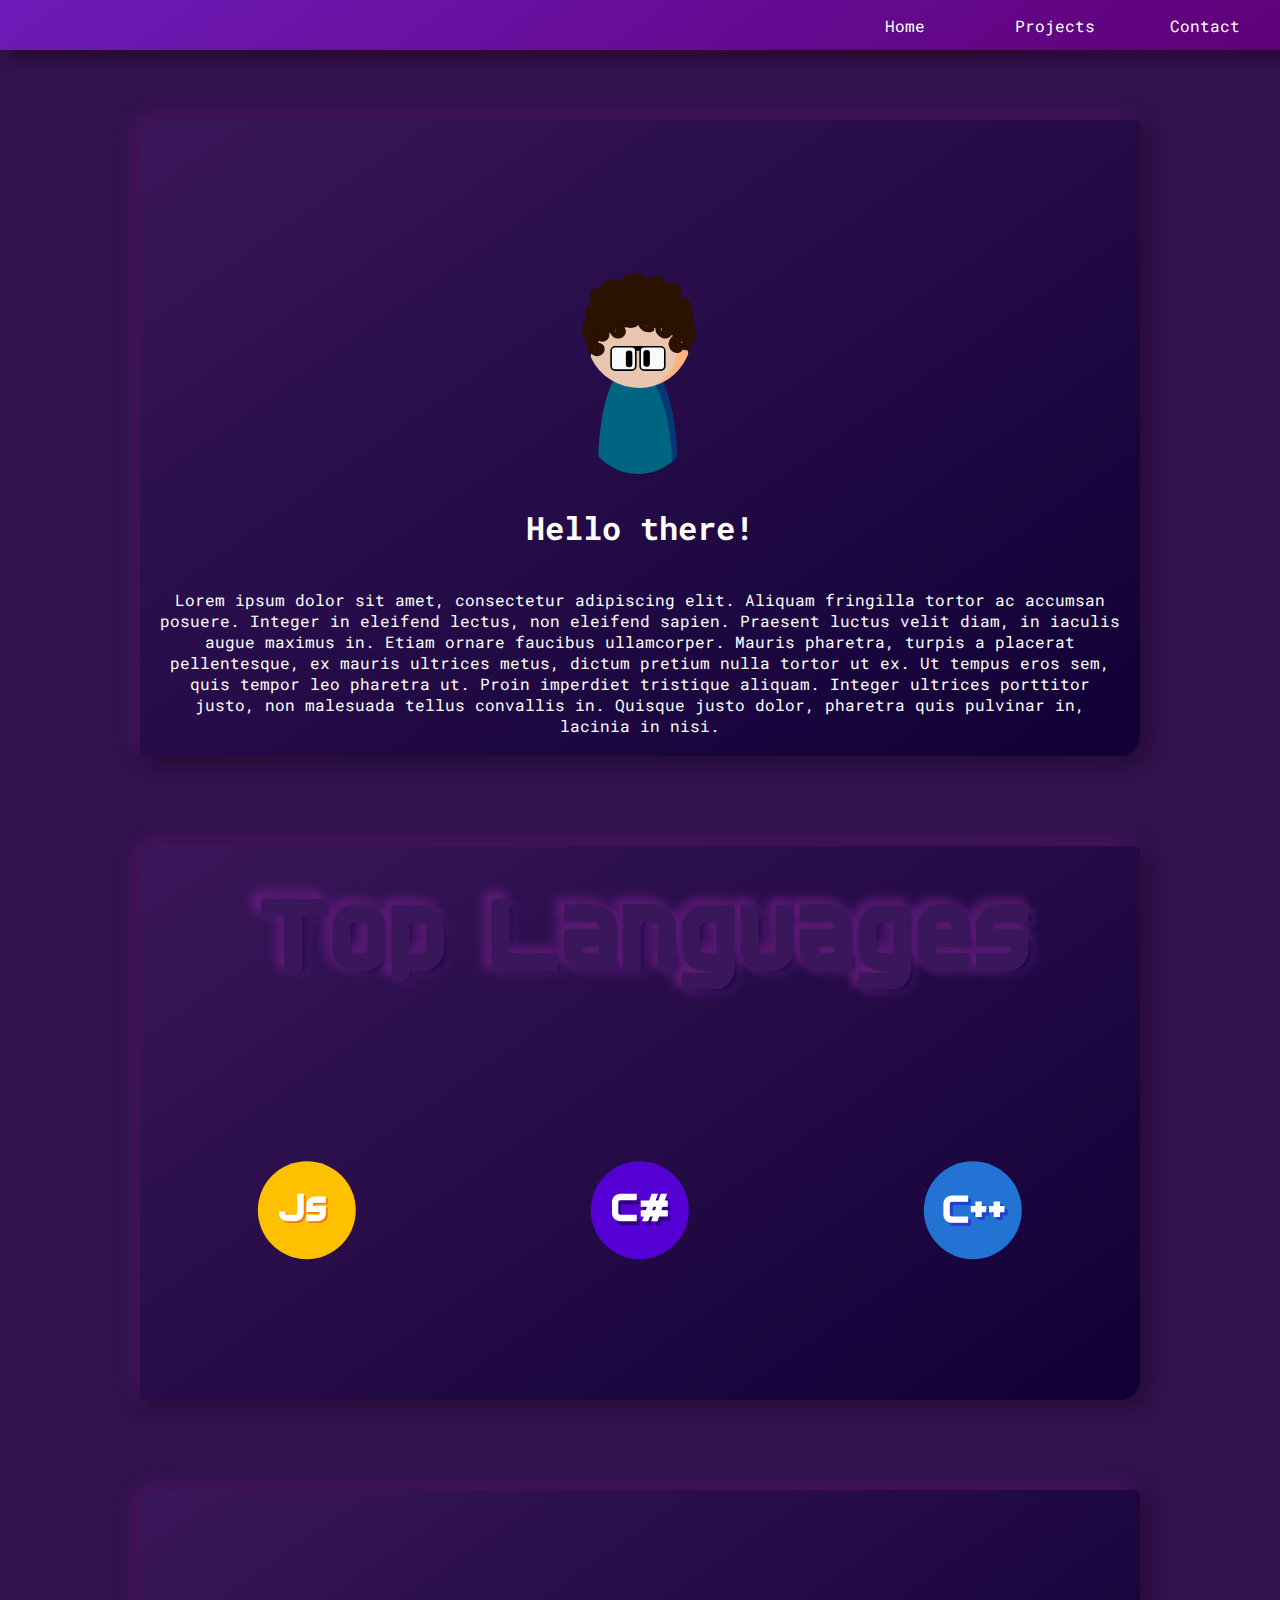
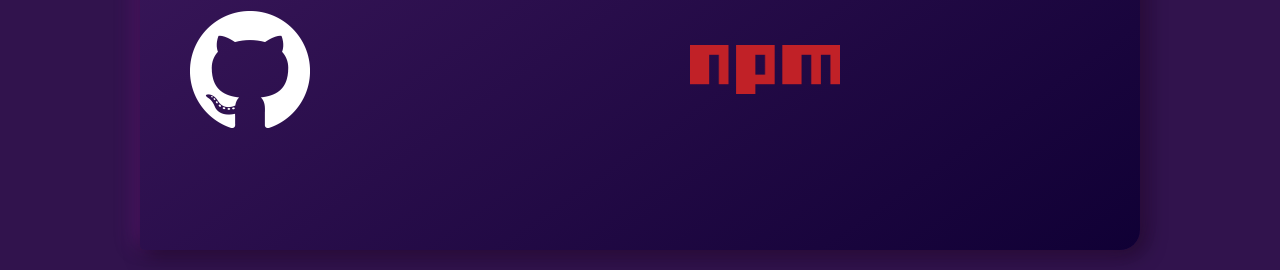
==== index.html @ bfee4580 "Files for test" ====
<!DOCTYPE html>
<html lang="en">
  <head>
    <meta charset="UTF-8" />
    <meta name="viewport" content="width=device-width,  user-scalable=no" />
    <meta http-equiv="X-UA-Compatible" content="ie=edge" />
    <meta name="description" content="My portfolio, list of projects" />
    <link
      href="https://fonts.googleapis.com/css?family=Roboto+Mono&display=swap"
      rel="stylesheet"
    />
    <title>Lucas Hideki</title>
    <link rel="stylesheet" href="static/css/style.css" />
  </head>
  <body>
    <header>
      <nav>
        <ul class="ul ul--type-nav">
          <li class="li li--type-nav">
            <a class="a a--type-nav" href="">Contact</a>
          </li>
          <li class="li li--type-nav">
            <a class="a a--type-nav" href="">Projects</a>
          </li>
          <li class="li li--type-nav">
            <a class="a a--type-nav" href="">Home</a>
          </li>
        </ul>
      </nav>
    </header>
    <div
      class="div div--type-container div--display-flex div--flex-justify_center"
    >
      <div
  class="div div--type-box div--box-intro div--color-purple div--display-flex div--flex-align_center"
>
  <svg
    class="svg svg--type-introbox"
    width="210mm"
    height="120mm"
    version="1.1"
    viewBox="0 0 210 120"
    xmlns="http://www.w3.org/2000/svg"
    xmlns:cc="http://creativecommons.org/ns#"
    xmlns:dc="http://purl.org/dc/elements/1.1/"
    xmlns:rdf="http://www.w3.org/1999/02/22-rdf-syntax-ns#"
  >
    <g transform="translate(0,-90)" fill="#063776">
      <path
        d="m104.29 167.77a12.963 34.879 0 0 0 -8.061 7.6404 12.963 34.879 0 0 1 0.20102 -0.33228 12.963 34.879 0 0 1 1.1663 -1.5198 12.963 34.879 0 0 1 1.2165 -1.1994 12.963 34.879 0 0 1 1.2552 -0.86609 12.963 34.879 0 0 1 1.2811 -0.52504 12.963 34.879 0 0 1 1.294 -0.17828 12.963 34.879 0 0 1 0.14004 2e-3 12.963 34.879 0 0 1 1.2935 0.2129 12.963 34.879 0 0 1 1.279 0.55914 12.963 34.879 0 0 1 1.2516 0.90021 12.963 34.879 0 0 1 1.2123 1.232 12.963 34.879 0 0 1 1.1601 1.5513 12.963 34.879 0 0 1 1.0971 1.8552 12.963 34.879 0 0 1 1.0227 2.1404 12.963 34.879 0 0 1 0.93844 2.4045 12.963 34.879 0 0 1 0.8444 2.6448 12.963 34.879 0 0 1 0.74155 2.8582 12.963 34.879 0 0 1 0.63252 3.0432 12.963 34.879 0 0 1 0.51573 3.1977 12.963 34.879 0 0 1 0.39533 3.3207 12.963 34.879 0 0 1 0.26975 3.4101 12.963 34.879 0 0 1 0.0811 1.9864 18.709 20.312 0 0 0 0.49816 -0.38654 18.709 20.312 0 0 0 1.2092 -1.1539 12.963 34.879 0 0 0 -12.936 -32.798z"
        style="paint-order:stroke fill markers"
      />
      <path
        d="m103.43 168.22a12.963 34.879 0 0 0 -8.061 7.6404 12.963 34.879 0 0 1 0.20102 -0.33228 12.963 34.879 0 0 1 1.1663 -1.5198 12.963 34.879 0 0 1 1.2165 -1.1994 12.963 34.879 0 0 1 1.2552 -0.8661 12.963 34.879 0 0 1 1.2811 -0.52503 12.963 34.879 0 0 1 1.294 -0.17828 12.963 34.879 0 0 1 0.14004 2e-3 12.963 34.879 0 0 1 1.2935 0.2129 12.963 34.879 0 0 1 1.279 0.55914 12.963 34.879 0 0 1 1.2516 0.9002 12.963 34.879 0 0 1 1.2123 1.232 12.963 34.879 0 0 1 1.1601 1.5513 12.963 34.879 0 0 1 1.0971 1.8552 12.963 34.879 0 0 1 1.0227 2.1404 12.963 34.879 0 0 1 0.93845 2.4045 12.963 34.879 0 0 1 0.84439 2.6448 12.963 34.879 0 0 1 0.74156 2.8582 12.963 34.879 0 0 1 0.63251 3.0432 12.963 34.879 0 0 1 0.51573 3.1977 12.963 34.879 0 0 1 0.39533 3.3207 12.963 34.879 0 0 1 0.26975 3.4101 12.963 34.879 0 0 1 0.0811 1.9864 18.709 20.312 0 0 0 0.49816 -0.38654 18.709 20.312 0 0 0 1.2092 -1.1539 12.963 34.879 0 0 0 -12.936 -32.798z"
        style="paint-order:stroke fill markers"
      />
    </g>
    <g transform="translate(0,-177)">
      <path
        d="m115.51 289.11a12.963 34.879 0 0 0 -0.0811 -1.9864 12.963 34.879 0 0 0 -0.26975 -3.4101 12.963 34.879 0 0 0 -0.39533 -3.3207 12.963 34.879 0 0 0 -0.51573 -3.1977 12.963 34.879 0 0 0 -0.63252 -3.0432 12.963 34.879 0 0 0 -0.74156 -2.8582 12.963 34.879 0 0 0 -0.84439 -2.6448 12.963 34.879 0 0 0 -0.93844 -2.4045 12.963 34.879 0 0 0 -1.0227 -2.1404 12.963 34.879 0 0 0 -1.0971 -1.8552 12.963 34.879 0 0 0 -1.1601 -1.5513 12.963 34.879 0 0 0 -1.2123 -1.232 12.963 34.879 0 0 0 -1.2516 -0.9002 12.963 34.879 0 0 0 -1.279 -0.55914 12.963 34.879 0 0 0 -1.2935 -0.21291 12.963 34.879 0 0 0 -0.14005 -2e-3 12.963 34.879 0 0 0 -1.294 0.17828 12.963 34.879 0 0 0 -1.2811 0.52503 12.963 34.879 0 0 0 -1.2552 0.8661 12.963 34.879 0 0 0 -1.2165 1.1994 12.963 34.879 0 0 0 -1.1663 1.5198 12.963 34.879 0 0 0 -0.20102 0.33228 12.963 34.879 0 0 0 -4.8591 24.961 18.709 20.312 0 0 0 0.96377 0.97462 18.709 20.312 0 0 0 1.4888 1.2289 18.709 20.312 0 0 0 1.5947 1.0609 18.709 20.312 0 0 0 1.6836 0.88315 18.709 20.312 0 0 0 1.757 0.6966 18.709 20.312 0 0 0 1.8118 0.50229 18.709 20.312 0 0 0 1.849 0.30335 18.709 20.312 0 0 0 1.8681 0.10128 18.709 20.312 0 0 0 1.3234 -0.0506 18.709 20.312 0 0 0 1.8562 -0.24495 18.709 20.312 0 0 0 1.8247 -0.44442 18.709 20.312 0 0 0 1.7751 -0.64027 18.709 20.312 0 0 0 1.7069 -0.8294 18.709 20.312 0 0 0 1.6221 -1.0103 18.709 20.312 0 0 0 1.0232 -0.79427z"
        fill="#006581"
        style="paint-order:stroke fill markers"
      />
      <path
        d="m108.2 264.53a17.373 17.373 0 0 0 11.187 -10.467 16.036 10.424 0 0 0 -0.15607 -0.83715 16.036 10.424 0 0 0 -0.3514 -1.0165 16.036 10.424 0 0 0 -0.50539 -0.98909 16.036 10.424 0 0 0 -0.65474 -0.95084 16.036 10.424 0 0 0 -0.79737 -0.90382 16.036 10.424 0 0 0 -0.93276 -0.8475 16.036 10.424 0 0 0 -1.0578 -0.78289 16.036 10.424 0 0 0 -0.93637 -0.56689 16.551 13.943 0 0 1 0.39842 0.75034 16.551 13.943 0 0 1 0.52193 1.3224 16.551 13.943 0 0 1 0.36226 1.3601 16.551 13.943 0 0 1 0.19947 1.3834 16.551 13.943 0 0 1 0.0413 0.9865 16.551 13.943 0 0 1 -0.0827 1.3922 16.551 13.943 0 0 1 -0.24702 1.3777 16.551 13.943 0 0 1 -0.40927 1.3503 16.551 13.943 0 0 1 -0.56741 1.3095 16.551 13.943 0 0 1 -0.71985 1.2552 16.551 13.943 0 0 1 -0.86455 1.188 16.551 13.943 0 0 1 -1.0015 1.1095 16.551 13.943 0 0 1 -1.1276 1.0196 16.551 13.943 0 0 1 -1.2428 0.91984 16.551 13.943 0 0 1 -1.0563 0.63666z"
        fill="#ffb380"
        style="paint-order:stroke fill markers"
      />
    </g>
    <g transform="translate(0,-90)">
      <path
        d="m109.67 177.17a17.373 17.373 0 0 0 11.187 -10.467 16.036 10.424 0 0 0 -0.15606 -0.83715 16.036 10.424 0 0 0 -0.3514 -1.0165 16.036 10.424 0 0 0 -0.5054 -0.98909 16.036 10.424 0 0 0 -0.65474 -0.95084 16.036 10.424 0 0 0 -0.79737 -0.90382 16.036 10.424 0 0 0 -0.93276 -0.8475 16.036 10.424 0 0 0 -1.0578 -0.78289 16.036 10.424 0 0 0 -0.93638 -0.56689 16.551 13.943 0 0 1 0.39842 0.75034 16.551 13.943 0 0 1 0.52194 1.3224 16.551 13.943 0 0 1 0.36225 1.3601 16.551 13.943 0 0 1 0.19947 1.3834 16.551 13.943 0 0 1 0.0413 0.9865 16.551 13.943 0 0 1 -0.0827 1.3922 16.551 13.943 0 0 1 -0.24702 1.3777 16.551 13.943 0 0 1 -0.40927 1.3503 16.551 13.943 0 0 1 -0.56741 1.3095 16.551 13.943 0 0 1 -0.71985 1.2552 16.551 13.943 0 0 1 -0.86455 1.188 16.551 13.943 0 0 1 -1.0015 1.1095 16.551 13.943 0 0 1 -1.1276 1.0196 16.551 13.943 0 0 1 -1.2428 0.91984 16.551 13.943 0 0 1 -1.0563 0.63666z"
        fill="#ffb380"
        style="paint-order:stroke fill markers"
      />
      <path
        d="m109.67 177.17a16.551 13.943 0 0 0 1.0563 -0.63666 16.551 13.943 0 0 0 1.2428 -0.91984 16.551 13.943 0 0 0 1.1276 -1.0196 16.551 13.943 0 0 0 1.0015 -1.1095 16.551 13.943 0 0 0 0.86455 -1.188 16.551 13.943 0 0 0 0.71985 -1.2552 16.551 13.943 0 0 0 0.56741 -1.3095 16.551 13.943 0 0 0 0.40927 -1.3503 16.551 13.943 0 0 0 0.24702 -1.3777 16.551 13.943 0 0 0 0.0827 -1.3922 16.551 13.943 0 0 0 -0.0413 -0.9865 16.551 13.943 0 0 0 -0.19947 -1.3834 16.551 13.943 0 0 0 -0.36225 -1.3601 16.551 13.943 0 0 0 -0.52194 -1.3224 16.551 13.943 0 0 0 -0.39842 -0.75034 16.036 10.424 0 0 0 -0.23616 -0.14315 16.036 10.424 0 0 0 -1.2764 -0.63045 16.036 10.424 0 0 0 -1.3663 -0.54467 16.036 10.424 0 0 0 -1.4433 -0.4532 16.036 10.424 0 0 0 -1.5058 -0.35709 16.036 10.424 0 0 0 -1.5534 -0.25786 16.036 10.424 0 0 0 -1.5849 -0.15555 16.036 10.424 0 0 0 -1.6009 -0.0522 16.036 10.424 0 0 0 -1.1343 0.0258 16.036 10.424 0 0 0 -1.5911 0.12557 16.036 10.424 0 0 0 -1.5642 0.22841 16.036 10.424 0 0 0 -1.5208 0.32866 16.036 10.424 0 0 0 -1.4635 0.4253 16.036 10.424 0 0 0 -1.3901 0.51831 16.036 10.424 0 0 0 -1.3038 0.60617 16.036 10.424 0 0 0 -1.2046 0.68781 16.036 10.424 0 0 0 -1.0924 0.76223 16.036 10.424 0 0 0 -0.96996 0.82941 16.036 10.424 0 0 0 -0.83819 0.88831 16.036 10.424 0 0 0 -0.69712 0.93845 16.036 10.424 0 0 0 -0.54984 0.97875 16.036 10.424 0 0 0 -0.39636 1.0092 16.036 10.424 0 0 0 -0.23978 1.0304 16.036 10.424 0 0 0 -0.0801 1.0408 16.036 10.424 0 0 0 0.0098 0.17829 17.373 17.373 0 0 0 15.759 10.112 17.373 17.373 0 0 0 5.039 -0.75809z"
        fill="#e9c6af"
        style="paint-order:stroke fill markers"
      />
      <rect
        x="101.47"
        y="164.17"
        width="5.7313"
        height="1.5419"
        ry=".77096"
        style="paint-order:stroke fill markers"
      />
    </g>
    <g
      transform="translate(0,-90)"
      fill="#f9f9f9"
      stroke="#000"
      stroke-linecap="round"
      stroke-linejoin="round"
      stroke-width="1.065"
    >
      <rect
        x="95.787"
        y="164.69"
        width="7.5595"
        height="7.1343"
        ry="1.0691"
        style="paint-order:stroke fill markers"
      />
      <rect
        x="105.31"
        y="164.69"
        width="7.5595"
        height="7.1343"
        ry="1.0691"
        style="paint-order:stroke fill markers"
      />
    </g>
    <g transform="translate(0,-90)">
      <rect
        x="100.36"
        y="165.63"
        width="2.1382"
        height="5.479"
        ry="1.0691"
        style="paint-order:stroke fill markers"
      />
      <rect
        x="106.11"
        y="165.5"
        width="2.1382"
        height="5.479"
        ry="1.0691"
        style="paint-order:stroke fill markers"
      />
    </g>
    <g transform="translate(0,-90)">
      <path
        d="m104.64 143.18a17.373 17.373 0 0 0 -17.373 17.373 17.373 17.373 0 0 0 1.6133 7.261 16.036 10.424 0 0 1 -0.0098 -0.17828 16.036 10.424 0 0 1 0.0801 -1.0408 16.036 10.424 0 0 1 0.23978 -1.0304 16.036 10.424 0 0 1 0.39636 -1.0092 16.036 10.424 0 0 1 0.54984 -0.97875 16.036 10.424 0 0 1 0.69712 -0.93845 16.036 10.424 0 0 1 0.83819 -0.88831 16.036 10.424 0 0 1 0.96996 -0.82941 16.036 10.424 0 0 1 1.0924 -0.76223 16.036 10.424 0 0 1 1.2046 -0.68781 16.036 10.424 0 0 1 1.3038 -0.60617 16.036 10.424 0 0 1 1.3901 -0.51831 16.036 10.424 0 0 1 1.4635 -0.4253 16.036 10.424 0 0 1 1.5208 -0.32866 16.036 10.424 0 0 1 1.5642 -0.22841 16.036 10.424 0 0 1 1.5911 -0.12557 16.036 10.424 0 0 1 1.1343 -0.0258 16.036 10.424 0 0 1 1.6009 0.0522 16.036 10.424 0 0 1 1.5849 0.15555 16.036 10.424 0 0 1 1.5534 0.25786 16.036 10.424 0 0 1 1.5059 0.35709 16.036 10.424 0 0 1 1.4433 0.4532 16.036 10.424 0 0 1 1.3663 0.54467 16.036 10.424 0 0 1 1.2764 0.63045 16.036 10.424 0 0 1 1.1725 0.71004 16.036 10.424 0 0 1 1.0578 0.78289 16.036 10.424 0 0 1 0.93276 0.8475 16.036 10.424 0 0 1 0.79736 0.90382 16.036 10.424 0 0 1 0.65474 0.95084 16.036 10.424 0 0 1 0.5054 0.98909 16.036 10.424 0 0 1 0.3514 1.0165 16.036 10.424 0 0 1 0.15606 0.83715 17.373 17.373 0 0 0 1.1462 -6.1479 17.373 17.373 0 0 0 -17.373 -17.373z"
        fill="#2b1100"
        style="paint-order:stroke fill markers"
      />
      <ellipse
        cx="88.733"
        cy="158.95"
        rx="2.8063"
        ry="4.1427"
        fill="#2b1100"
        style="paint-order:stroke fill markers"
      />
      <ellipse
        cx="89.803"
        cy="153.14"
        rx="2.8063"
        ry="2.8731"
        fill="#2b1100"
        style="paint-order:stroke fill markers"
      />
      <ellipse
        cx="91.406"
        cy="148.53"
        rx="2.94"
        ry="3.6081"
        fill="#2b1100"
        style="paint-order:stroke fill markers"
      />
      <ellipse
        cx="96.017"
        cy="145.52"
        rx="4.0759"
        ry="3.2741"
        fill="#2b1100"
        style="paint-order:stroke fill markers"
      />
      <ellipse
        cx="103.1"
        cy="143.05"
        rx="4.0759"
        ry="2.8063"
        fill="#2b1100"
        style="paint-order:stroke fill markers"
      />
      <ellipse
        cx="110.32"
        cy="143.92"
        rx="3.5413"
        ry="2.7395"
        fill="#2b1100"
        style="paint-order:stroke fill markers"
      />
      <ellipse
        cx="115.59"
        cy="146.72"
        rx="3.0736"
        ry="3.1404"
        fill="#2b1100"
        style="paint-order:stroke fill markers"
      />
      <ellipse
        cx="118.8"
        cy="151.33"
        rx="2.94"
        ry="3.2072"
        fill="#2b1100"
        style="paint-order:stroke fill markers"
      />
      <ellipse
        cx="120.07"
        cy="153.47"
        rx="2.4722"
        ry="2.6727"
        fill="#2b1100"
        style="paint-order:stroke fill markers"
      />
      <ellipse
        cx="120.67"
        cy="158.22"
        rx="2.4054"
        ry="3.8086"
        fill="#2b1100"
        style="paint-order:stroke fill markers"
      />
      <ellipse
        cx="122.14"
        cy="160.89"
        rx="1.2027"
        ry="2.6059"
        fill="#2b1100"
        style="paint-order:stroke fill markers"
      />
      <path
        transform="rotate(117.47 70.722 139.5)"
        d="m75.624 105.83c0.2164 0.10305 0.25567 0.38458 0.15331 0.58184-0.17168 0.33085-0.60848 0.38673-0.91337 0.21765-0.48528-0.26911-0.56219-0.91848-0.29838-1.3696 0.40231-0.68801 1.3342-0.791 1.9784-0.39759 0.94807 0.57895 1.0829 1.8773 0.51742 2.7704-0.36776 0.58083-0.98375 0.97194-1.6552 1.0998"
        fill="none"
        stroke="#2b1100"
        stroke-linecap="round"
        stroke-width="1.665"
      />
      <path
        d="m117.05 164.1c-0.11165-0.38508 0.19669-0.74704 0.55707-0.83828 0.60443-0.15303 1.1597 0.33098 1.2872 0.90007 0.20283 0.90578-0.52357 1.7236-1.3808 1.8951-1.3072 0.26159-2.4717-0.78908-2.6957-2.0317-0.32975-1.8287 1.1437-3.4401 2.8886-3.7256 1.1348-0.18568 2.3084 0.14981 3.2144 0.84712"
        fill="#2b1100"
        fill-rule="evenodd"
        stroke="#2b1100"
        stroke-width=".73922"
      />
      <path
        transform="rotate(117.47 65.512 140.3)"
        d="m75.624 105.83c0.2164 0.10305 0.25567 0.38458 0.15331 0.58184-0.17168 0.33085-0.60848 0.38673-0.91337 0.21765-0.48528-0.26911-0.56219-0.91848-0.29838-1.3696 0.40231-0.68801 1.3342-0.791 1.9784-0.39759 0.94807 0.57895 1.0829 1.8773 0.51742 2.7704-0.36776 0.58083-0.98375 0.97194-1.6552 1.0998"
        fill="none"
        stroke="#2b1100"
        stroke-linecap="round"
        stroke-width="1.665"
      />
      <path
        transform="rotate(117.47 67.721 138.4)"
        d="m75.624 105.83c0.2164 0.10305 0.25567 0.38458 0.15331 0.58184-0.17168 0.33085-0.60848 0.38673-0.91337 0.21765-0.48528-0.26911-0.56219-0.91848-0.29838-1.3696 0.40231-0.68801 1.3342-0.791 1.9784-0.39759 0.94807 0.57895 1.0829 1.8773 0.51742 2.7704-0.36776 0.58083-0.98375 0.97194-1.6552 1.0998"
        fill="none"
        stroke="#2b1100"
        stroke-linecap="round"
        stroke-width="1.665"
      />
      <path
        transform="matrix(-1.0183 .52942 .52942 1.0183 127.93 7.9471)"
        d="m75.624 105.83c0.2164 0.10305 0.25567 0.38458 0.15331 0.58184-0.17168 0.33085-0.60848 0.38673-0.91337 0.21765-0.48528-0.26911-0.56219-0.91848-0.29838-1.3696 0.40231-0.68801 1.3342-0.791 1.9784-0.39759 0.94807 0.57895 1.0829 1.8773 0.51742 2.7704-0.36776 0.58083-0.98375 0.97194-1.6552 1.0998"
        fill="none"
        stroke="#2b1100"
        stroke-linecap="round"
        stroke-width="1.665"
      />
      <path
        transform="matrix(-.4982 .95823 -.95823 -.4982 252.81 139.41)"
        d="m75.624 105.83c0.2164 0.10305 0.25567 0.38458 0.15331 0.58184-0.17168 0.33085-0.60848 0.38673-0.91337 0.21765-0.48528-0.26911-0.56219-0.91848-0.29838-1.3696 0.40231-0.68801 1.3342-0.791 1.9784-0.39759 0.94807 0.57895 1.0829 1.8773 0.51742 2.7704-0.36776 0.58083-0.98375 0.97194-1.6552 1.0998"
        fill="none"
        stroke="#2b1100"
        stroke-linecap="round"
        stroke-width="1.665"
      />
      <ellipse
        cx="119.99"
        cy="163.93"
        rx=".70871"
        ry=".8032"
        fill="#2b1100"
        stroke="#2b1100"
        stroke-linecap="round"
        stroke-linejoin="round"
        stroke-width="1.665"
        style="paint-order:stroke fill markers"
      />
      <ellipse
        cx="101.9"
        cy="156.81"
        rx="1.6704"
        ry=".60136"
        fill="#2b1100"
        stroke="#2b1100"
        stroke-linecap="round"
        stroke-linejoin="round"
        stroke-width="1.665"
        style="paint-order:stroke fill markers"
      />
      <ellipse
        cx="90.073"
        cy="163.09"
        rx="1.3639"
        ry="2.0873"
        fill="#2b1100"
        style="paint-order:stroke fill markers"
      />
      <ellipse
        cx="95.23"
        cy="158.22"
        rx="1.7481"
        ry="1.6536"
        fill="#2b1100"
        style="paint-order:stroke fill markers"
      />
      <ellipse
        cx="99.104"
        cy="156.97"
        rx="2.0316"
        ry="1.2993"
        fill="#2b1100"
        style="paint-order:stroke fill markers"
      />
      <ellipse
        cx="109.45"
        cy="157.03"
        rx="2.5028"
        ry="1.2829"
        fill="#2b1100"
        style="paint-order:stroke fill markers"
      />
      <ellipse
        cx="116.21"
        cy="159.52"
        rx="1.0394"
        ry="1.441"
        fill="#2b1100"
        style="paint-order:stroke fill markers"
      />
    </g>
  </svg>
  <h1 class="h1 h1--type-title">Hello there!</h1>
  <p class="p p--margin-20">
    Lorem ipsum dolor sit amet, consectetur adipiscing elit. Aliquam fringilla
    tortor ac accumsan posuere. Integer in eleifend lectus, non eleifend sapien.
    Praesent luctus velit diam, in iaculis augue maximus in. Etiam ornare
    faucibus ullamcorper. Mauris pharetra, turpis a placerat pellentesque, ex
    mauris ultrices metus, dictum pretium nulla tortor ut ex. Ut tempus eros
    sem, quis tempor leo pharetra ut. Proin imperdiet tristique aliquam. Integer
    ultrices porttitor justo, non malesuada tellus convallis in. Quisque justo
    dolor, pharetra quis pulvinar in, lacinia in nisi.
  </p>
</div>
<div class="div div--type-box div--box-programming div--color-purple">
  <svg
    class="svg--type-languages"
    width="511mm"
    height="97mm"
    version="1.1"
    viewBox="0 0 511 97"
    xmlns="http://www.w3.org/2000/svg"
    xmlns:cc="http://creativecommons.org/ns#"
    xmlns:dc="http://purl.org/dc/elements/1.1/"
    xmlns:rdf="http://www.w3.org/1999/02/22-rdf-syntax-ns#"
  >
    <defs>
      <filter
        id="c"
        x="-.01674"
        y="-.14429"
        width="1.0335"
        height="1.2886"
        color-interpolation-filters="sRGB"
      >
        <feGaussianBlur stdDeviation="2.7273496" />
      </filter>
      <filter
        id="b"
        x="-.00066961"
        y="-.0057716"
        width="1.0013"
        height="1.0115"
        color-interpolation-filters="sRGB"
      >
        <feGaussianBlur stdDeviation="0.10909399" />
      </filter>
      <filter
        id="a"
        x="-.010044"
        y="-.086574"
        width="1.0201"
        height="1.1731"
        color-interpolation-filters="sRGB"
      >
        <feGaussianBlur stdDeviation="1.6364098" />
      </filter>
    </defs>
    <g
      transform="translate(2.8787 -197.88)"
      fill="#100035"
      filter="url(#a)"
      stroke="#44176c"
      stroke-width="2.065"
      aria-label="Top Languages"
    >
      <path
        d="m94.264 234.53h-12.446v28.448h-7.112v-28.448h-12.446v-7.112h32.004z"
      />
      <path
        d="m124.46 252.31q0 2.3876-0.762 4.3688t-2.1844 3.4036q-1.3716 1.3716-3.3528 2.1336t-4.3688 0.762h-3.7592q-2.3368 0-4.318-0.762-1.9304-0.8128-3.3528-2.2352t-2.2352-3.3528q-0.762-1.9812-0.762-4.318v-10.719q0-2.2352 0.8128-4.1656 0.8128-1.9812 2.2352-3.4036 1.4732-1.4732 3.4036-2.286 1.9812-0.8128 4.2164-0.8128h3.7592q2.286 0 4.2164 0.8128 1.9812 0.8128 3.4036 2.2352t2.2352 3.4036q0.8128 1.9304 0.8128 4.2164zm-7.112 0v-10.719q0-1.6256-0.9652-2.5908t-2.5908-0.9652h-3.7592q-1.524 0-2.54 1.016t-1.016 2.54v10.719q0 3.556 3.556 3.556h3.7592q3.556 0 3.556-3.556z"
      />
      <path
        d="m143.75 231.23q2.1844 0 4.1148 0.8636 1.9812 0.8128 3.4036 2.286 1.4732 1.4224 2.286 3.4036 0.8636 1.9304 0.8636 4.1148v10.516q0 2.2352-0.8636 4.1656-0.8128 1.9304-2.286 3.4036-1.4224 1.4224-3.3528 2.286-1.9304 0.8128-4.1656 0.8128h-7.112v3.7084h-7.112v-35.56zm3.556 10.668q0-1.4732-1.0668-2.4892-1.016-1.0668-2.4892-1.0668h-7.112v17.628h7.112q1.4732 0 2.4892-1.016 1.0668-1.0668 1.0668-2.54z"
      />
      <path d="m212.63 262.98h-32.004v-35.56h7.112v28.448h24.892z" />
      <path
        d="m217.74 230.98h14.326q2.286 0 4.2164 0.8128 1.9812 0.8128 3.4036 2.2352t2.2352 3.4036q0.8128 1.9304 0.8128 4.2164v21.438q-2.6924-0.0508-5.334-0.1016-2.6416 0-5.334 0h-3.6576q-2.3368 0-4.318-0.762-1.9304-0.8128-3.3528-2.2352t-2.2352-3.3528q-0.762-1.9812-0.762-4.318v-8.89h17.882v-1.778q0-3.556-3.556-3.556h-14.326zm17.882 19.558h-10.77v1.778q0 3.556 3.556 3.556h7.2136z"
      />
      <path
        d="m272.74 262.98h-7.112v-21.539q0-3.556-3.556-3.556h-3.6068q-1.6256 0-2.5908 0.9652t-0.9652 2.5908v21.539h-7.112v-32.207h7.112v0.5588q1.8288-0.5588 3.556-0.5588h3.6068q2.286 0 4.2164 0.8128 1.9812 0.8128 3.4036 2.2352t2.2352 3.4036q0.8128 1.9304 0.8128 4.2164z"
      />
      <path
        d="m302.81 262.58q0 2.3368-0.8128 4.2164t-2.2352 3.2004q-1.4224 1.3716-3.4036 2.0828-1.9304 0.7112-4.2164 0.7112h-14.122v-7.112h14.122q1.3208 0 2.3368-0.6096t1.1684-2.0828h-7.112q-2.2352 0-4.2164-0.8128-1.9304-0.8128-3.4036-2.2352-1.4224-1.4732-2.2352-3.4036-0.8128-1.9812-0.8128-4.2164v-10.414q0-2.1844 0.8128-4.1148 0.8636-1.9812 2.286-3.4036 1.4732-1.4732 3.4036-2.286 1.9812-0.8636 4.1656-0.8636h14.224q0.0508 7.874 0.0508 15.697 0 7.7724 0 15.646zm-17.831-20.676v10.414q0 1.4732 1.016 2.54 1.0668 1.016 2.54 1.016h7.112v-17.526h-7.112q-1.4732 0-2.54 1.0668-1.016 1.016-1.016 2.4892z"
      />
      <path
        d="m333.02 252.31q0 2.3368-0.8128 4.318-0.762 1.9304-2.1844 3.3528t-3.4036 2.2352q-1.9304 0.762-4.2672 0.762h-3.7592q-2.2352 0-4.2164-0.8128-1.9304-0.8128-3.4036-2.2352-1.4224-1.4732-2.2352-3.4036-0.8128-1.9812-0.8128-4.2164v-21.234h7.112v21.234q0 1.524 1.016 2.54t2.54 1.016h3.7592q3.556 0 3.556-3.556v-21.234h7.112z"
      />
      <path
        d="m338.09 230.98h14.326q2.286 0 4.2164 0.8128 1.9812 0.8128 3.4036 2.2352t2.2352 3.4036q0.8128 1.9304 0.8128 4.2164v21.438q-2.6924-0.0508-5.334-0.1016-2.6416 0-5.334 0h-3.6576q-2.3368 0-4.318-0.762-1.9304-0.8128-3.3528-2.2352t-2.2352-3.3528q-0.762-1.9812-0.762-4.318v-8.89h17.882v-1.778q0-3.556-3.556-3.556h-14.326zm17.882 19.558h-10.77v1.778q0 3.556 3.556 3.556h7.2136z"
      />
      <path
        d="m393.09 262.58q0 2.3368-0.8128 4.2164t-2.2352 3.2004q-1.4224 1.3716-3.4036 2.0828-1.9304 0.7112-4.2164 0.7112h-14.122v-7.112h14.122q1.3208 0 2.3368-0.6096t1.1684-2.0828h-7.112q-2.2352 0-4.2164-0.8128-1.9304-0.8128-3.4036-2.2352-1.4224-1.4732-2.2352-3.4036-0.8128-1.9812-0.8128-4.2164v-10.414q0-2.1844 0.8128-4.1148 0.8636-1.9812 2.286-3.4036 1.4732-1.4732 3.4036-2.286 1.9812-0.8636 4.1656-0.8636h14.224q0.0508 7.874 0.0508 15.697 0 7.7724 0 15.646zm-17.831-20.676v10.414q0 1.4732 1.016 2.54 1.0668 1.016 2.54 1.016h7.112v-17.526h-7.112q-1.4732 0-2.54 1.0668-1.016 1.016-1.016 2.4892z"
      />
      <path
        d="m423.21 262.98h-14.326q-2.3368 0-4.318-0.762-1.9304-0.8128-3.3528-2.2352t-2.2352-3.3528q-0.762-1.9812-0.762-4.318v-10.668q0-2.3368 0.762-4.2672 0.8128-1.9812 2.2352-3.4036t3.3528-2.1844q1.9812-0.8128 4.318-0.8128h3.6576q2.3368 0 4.2672 0.8128 1.9812 0.762 3.4036 2.1844t2.1844 3.4036q0.8128 1.9304 0.8128 4.2672v8.89h-17.882v1.778q0 3.556 3.556 3.556h14.326zm-17.882-21.336v1.778h10.77v-1.778q0-3.556-3.556-3.556h-3.6576q-3.556 0-3.556 3.556z"
      />
      <path
        d="m440.98 243.47h12.294v8.8392q0 2.3368-0.8128 4.318-0.762 1.9304-2.1844 3.3528t-3.4036 2.2352q-1.9304 0.762-4.2672 0.762h-14.326v-7.112h14.326q1.2192 0 1.9304-0.3556t1.0668-0.9652 0.4572-1.4732 0.1016-1.8796v-0.6604h-17.882v-8.89q0-2.3368 0.762-4.2672 0.8128-1.9812 2.2352-3.4036t3.3528-2.1844q1.9812-0.8128 4.318-0.8128h14.275v7.112h-14.275q-1.2192 0-1.9304 0.3556t-1.0668 0.9652-0.4572 1.4732-0.1016 1.8796v0.6604h5.588z"
      />
    </g>
    <g>
      <g
        transform="translate(-2.921 -202.35)"
        fill="#3a175a"
        filter="url(#c)"
        stroke="#8e219f"
        stroke-width="2.065"
        aria-label="Top Languages"
      >
        <path
          d="m94.264 234.53h-12.446v28.448h-7.112v-28.448h-12.446v-7.112h32.004z"
        />
        <path
          d="m124.46 252.31q0 2.3876-0.762 4.3688t-2.1844 3.4036q-1.3716 1.3716-3.3528 2.1336t-4.3688 0.762h-3.7592q-2.3368 0-4.318-0.762-1.9304-0.8128-3.3528-2.2352t-2.2352-3.3528q-0.762-1.9812-0.762-4.318v-10.719q0-2.2352 0.8128-4.1656 0.8128-1.9812 2.2352-3.4036 1.4732-1.4732 3.4036-2.286 1.9812-0.8128 4.2164-0.8128h3.7592q2.286 0 4.2164 0.8128 1.9812 0.8128 3.4036 2.2352t2.2352 3.4036q0.8128 1.9304 0.8128 4.2164zm-7.112 0v-10.719q0-1.6256-0.9652-2.5908t-2.5908-0.9652h-3.7592q-1.524 0-2.54 1.016t-1.016 2.54v10.719q0 3.556 3.556 3.556h3.7592q3.556 0 3.556-3.556z"
        />
        <path
          d="m143.75 231.23q2.1844 0 4.1148 0.8636 1.9812 0.8128 3.4036 2.286 1.4732 1.4224 2.286 3.4036 0.8636 1.9304 0.8636 4.1148v10.516q0 2.2352-0.8636 4.1656-0.8128 1.9304-2.286 3.4036-1.4224 1.4224-3.3528 2.286-1.9304 0.8128-4.1656 0.8128h-7.112v3.7084h-7.112v-35.56zm3.556 10.668q0-1.4732-1.0668-2.4892-1.016-1.0668-2.4892-1.0668h-7.112v17.628h7.112q1.4732 0 2.4892-1.016 1.0668-1.0668 1.0668-2.54z"
        />
        <path d="m212.63 262.98h-32.004v-35.56h7.112v28.448h24.892z" />
        <path
          d="m217.74 230.98h14.326q2.286 0 4.2164 0.8128 1.9812 0.8128 3.4036 2.2352t2.2352 3.4036q0.8128 1.9304 0.8128 4.2164v21.438q-2.6924-0.0508-5.334-0.1016-2.6416 0-5.334 0h-3.6576q-2.3368 0-4.318-0.762-1.9304-0.8128-3.3528-2.2352t-2.2352-3.3528q-0.762-1.9812-0.762-4.318v-8.89h17.882v-1.778q0-3.556-3.556-3.556h-14.326zm17.882 19.558h-10.77v1.778q0 3.556 3.556 3.556h7.2136z"
        />
        <path
          d="m272.74 262.98h-7.112v-21.539q0-3.556-3.556-3.556h-3.6068q-1.6256 0-2.5908 0.9652t-0.9652 2.5908v21.539h-7.112v-32.207h7.112v0.5588q1.8288-0.5588 3.556-0.5588h3.6068q2.286 0 4.2164 0.8128 1.9812 0.8128 3.4036 2.2352t2.2352 3.4036q0.8128 1.9304 0.8128 4.2164z"
        />
        <path
          d="m302.81 262.58q0 2.3368-0.8128 4.2164t-2.2352 3.2004q-1.4224 1.3716-3.4036 2.0828-1.9304 0.7112-4.2164 0.7112h-14.122v-7.112h14.122q1.3208 0 2.3368-0.6096t1.1684-2.0828h-7.112q-2.2352 0-4.2164-0.8128-1.9304-0.8128-3.4036-2.2352-1.4224-1.4732-2.2352-3.4036-0.8128-1.9812-0.8128-4.2164v-10.414q0-2.1844 0.8128-4.1148 0.8636-1.9812 2.286-3.4036 1.4732-1.4732 3.4036-2.286 1.9812-0.8636 4.1656-0.8636h14.224q0.0508 7.874 0.0508 15.697 0 7.7724 0 15.646zm-17.831-20.676v10.414q0 1.4732 1.016 2.54 1.0668 1.016 2.54 1.016h7.112v-17.526h-7.112q-1.4732 0-2.54 1.0668-1.016 1.016-1.016 2.4892z"
        />
        <path
          d="m333.02 252.31q0 2.3368-0.8128 4.318-0.762 1.9304-2.1844 3.3528t-3.4036 2.2352q-1.9304 0.762-4.2672 0.762h-3.7592q-2.2352 0-4.2164-0.8128-1.9304-0.8128-3.4036-2.2352-1.4224-1.4732-2.2352-3.4036-0.8128-1.9812-0.8128-4.2164v-21.234h7.112v21.234q0 1.524 1.016 2.54t2.54 1.016h3.7592q3.556 0 3.556-3.556v-21.234h7.112z"
        />
        <path
          d="m338.09 230.98h14.326q2.286 0 4.2164 0.8128 1.9812 0.8128 3.4036 2.2352t2.2352 3.4036q0.8128 1.9304 0.8128 4.2164v21.438q-2.6924-0.0508-5.334-0.1016-2.6416 0-5.334 0h-3.6576q-2.3368 0-4.318-0.762-1.9304-0.8128-3.3528-2.2352t-2.2352-3.3528q-0.762-1.9812-0.762-4.318v-8.89h17.882v-1.778q0-3.556-3.556-3.556h-14.326zm17.882 19.558h-10.77v1.778q0 3.556 3.556 3.556h7.2136z"
        />
        <path
          d="m393.09 262.58q0 2.3368-0.8128 4.2164t-2.2352 3.2004q-1.4224 1.3716-3.4036 2.0828-1.9304 0.7112-4.2164 0.7112h-14.122v-7.112h14.122q1.3208 0 2.3368-0.6096t1.1684-2.0828h-7.112q-2.2352 0-4.2164-0.8128-1.9304-0.8128-3.4036-2.2352-1.4224-1.4732-2.2352-3.4036-0.8128-1.9812-0.8128-4.2164v-10.414q0-2.1844 0.8128-4.1148 0.8636-1.9812 2.286-3.4036 1.4732-1.4732 3.4036-2.286 1.9812-0.8636 4.1656-0.8636h14.224q0.0508 7.874 0.0508 15.697 0 7.7724 0 15.646zm-17.831-20.676v10.414q0 1.4732 1.016 2.54 1.0668 1.016 2.54 1.016h7.112v-17.526h-7.112q-1.4732 0-2.54 1.0668-1.016 1.016-1.016 2.4892z"
        />
        <path
          d="m423.21 262.98h-14.326q-2.3368 0-4.318-0.762-1.9304-0.8128-3.3528-2.2352t-2.2352-3.3528q-0.762-1.9812-0.762-4.318v-10.668q0-2.3368 0.762-4.2672 0.8128-1.9812 2.2352-3.4036t3.3528-2.1844q1.9812-0.8128 4.318-0.8128h3.6576q2.3368 0 4.2672 0.8128 1.9812 0.762 3.4036 2.1844t2.1844 3.4036q0.8128 1.9304 0.8128 4.2672v8.89h-17.882v1.778q0 3.556 3.556 3.556h14.326zm-17.882-21.336v1.778h10.77v-1.778q0-3.556-3.556-3.556h-3.6576q-3.556 0-3.556 3.556z"
        />
        <path
          d="m440.98 243.47h12.294v8.8392q0 2.3368-0.8128 4.318-0.762 1.9304-2.1844 3.3528t-3.4036 2.2352q-1.9304 0.762-4.2672 0.762h-14.326v-7.112h14.326q1.2192 0 1.9304-0.3556t1.0668-0.9652 0.4572-1.4732 0.1016-1.8796v-0.6604h-17.882v-8.89q0-2.3368 0.762-4.2672 0.8128-1.9812 2.2352-3.4036t3.3528-2.1844q1.9812-0.8128 4.318-0.8128h14.275v7.112h-14.275q-1.2192 0-1.9304 0.3556t-1.0668 0.9652-0.4572 1.4732-0.1016 1.8796v0.6604h5.588z"
        />
      </g>
    </g>
    <g transform="translate(0,-200)">
      <g
        fill="#3a175a"
        filter="url(#b)"
        stroke="#3a175a"
        stroke-width="2.065"
        aria-label="Top Languages"
      >
        <path
          d="m94.264 234.53h-12.446v28.448h-7.112v-28.448h-12.446v-7.112h32.004z"
        />
        <path
          d="m124.46 252.31q0 2.3876-0.762 4.3688t-2.1844 3.4036q-1.3716 1.3716-3.3528 2.1336t-4.3688 0.762h-3.7592q-2.3368 0-4.318-0.762-1.9304-0.8128-3.3528-2.2352t-2.2352-3.3528q-0.762-1.9812-0.762-4.318v-10.719q0-2.2352 0.8128-4.1656 0.8128-1.9812 2.2352-3.4036 1.4732-1.4732 3.4036-2.286 1.9812-0.8128 4.2164-0.8128h3.7592q2.286 0 4.2164 0.8128 1.9812 0.8128 3.4036 2.2352t2.2352 3.4036q0.8128 1.9304 0.8128 4.2164zm-7.112 0v-10.719q0-1.6256-0.9652-2.5908t-2.5908-0.9652h-3.7592q-1.524 0-2.54 1.016t-1.016 2.54v10.719q0 3.556 3.556 3.556h3.7592q3.556 0 3.556-3.556z"
        />
        <path
          d="m143.75 231.23q2.1844 0 4.1148 0.8636 1.9812 0.8128 3.4036 2.286 1.4732 1.4224 2.286 3.4036 0.8636 1.9304 0.8636 4.1148v10.516q0 2.2352-0.8636 4.1656-0.8128 1.9304-2.286 3.4036-1.4224 1.4224-3.3528 2.286-1.9304 0.8128-4.1656 0.8128h-7.112v3.7084h-7.112v-35.56zm3.556 10.668q0-1.4732-1.0668-2.4892-1.016-1.0668-2.4892-1.0668h-7.112v17.628h7.112q1.4732 0 2.4892-1.016 1.0668-1.0668 1.0668-2.54z"
        />
        <path d="m212.63 262.98h-32.004v-35.56h7.112v28.448h24.892z" />
        <path
          d="m217.74 230.98h14.326q2.286 0 4.2164 0.8128 1.9812 0.8128 3.4036 2.2352t2.2352 3.4036q0.8128 1.9304 0.8128 4.2164v21.438q-2.6924-0.0508-5.334-0.1016-2.6416 0-5.334 0h-3.6576q-2.3368 0-4.318-0.762-1.9304-0.8128-3.3528-2.2352t-2.2352-3.3528q-0.762-1.9812-0.762-4.318v-8.89h17.882v-1.778q0-3.556-3.556-3.556h-14.326zm17.882 19.558h-10.77v1.778q0 3.556 3.556 3.556h7.2136z"
        />
        <path
          d="m272.74 262.98h-7.112v-21.539q0-3.556-3.556-3.556h-3.6068q-1.6256 0-2.5908 0.9652t-0.9652 2.5908v21.539h-7.112v-32.207h7.112v0.5588q1.8288-0.5588 3.556-0.5588h3.6068q2.286 0 4.2164 0.8128 1.9812 0.8128 3.4036 2.2352t2.2352 3.4036q0.8128 1.9304 0.8128 4.2164z"
        />
        <path
          d="m302.81 262.58q0 2.3368-0.8128 4.2164t-2.2352 3.2004q-1.4224 1.3716-3.4036 2.0828-1.9304 0.7112-4.2164 0.7112h-14.122v-7.112h14.122q1.3208 0 2.3368-0.6096t1.1684-2.0828h-7.112q-2.2352 0-4.2164-0.8128-1.9304-0.8128-3.4036-2.2352-1.4224-1.4732-2.2352-3.4036-0.8128-1.9812-0.8128-4.2164v-10.414q0-2.1844 0.8128-4.1148 0.8636-1.9812 2.286-3.4036 1.4732-1.4732 3.4036-2.286 1.9812-0.8636 4.1656-0.8636h14.224q0.0508 7.874 0.0508 15.697 0 7.7724 0 15.646zm-17.831-20.676v10.414q0 1.4732 1.016 2.54 1.0668 1.016 2.54 1.016h7.112v-17.526h-7.112q-1.4732 0-2.54 1.0668-1.016 1.016-1.016 2.4892z"
        />
        <path
          d="m333.02 252.31q0 2.3368-0.8128 4.318-0.762 1.9304-2.1844 3.3528t-3.4036 2.2352q-1.9304 0.762-4.2672 0.762h-3.7592q-2.2352 0-4.2164-0.8128-1.9304-0.8128-3.4036-2.2352-1.4224-1.4732-2.2352-3.4036-0.8128-1.9812-0.8128-4.2164v-21.234h7.112v21.234q0 1.524 1.016 2.54t2.54 1.016h3.7592q3.556 0 3.556-3.556v-21.234h7.112z"
        />
        <path
          d="m338.09 230.98h14.326q2.286 0 4.2164 0.8128 1.9812 0.8128 3.4036 2.2352t2.2352 3.4036q0.8128 1.9304 0.8128 4.2164v21.438q-2.6924-0.0508-5.334-0.1016-2.6416 0-5.334 0h-3.6576q-2.3368 0-4.318-0.762-1.9304-0.8128-3.3528-2.2352t-2.2352-3.3528q-0.762-1.9812-0.762-4.318v-8.89h17.882v-1.778q0-3.556-3.556-3.556h-14.326zm17.882 19.558h-10.77v1.778q0 3.556 3.556 3.556h7.2136z"
        />
        <path
          d="m393.09 262.58q0 2.3368-0.8128 4.2164t-2.2352 3.2004q-1.4224 1.3716-3.4036 2.0828-1.9304 0.7112-4.2164 0.7112h-14.122v-7.112h14.122q1.3208 0 2.3368-0.6096t1.1684-2.0828h-7.112q-2.2352 0-4.2164-0.8128-1.9304-0.8128-3.4036-2.2352-1.4224-1.4732-2.2352-3.4036-0.8128-1.9812-0.8128-4.2164v-10.414q0-2.1844 0.8128-4.1148 0.8636-1.9812 2.286-3.4036 1.4732-1.4732 3.4036-2.286 1.9812-0.8636 4.1656-0.8636h14.224q0.0508 7.874 0.0508 15.697 0 7.7724 0 15.646zm-17.831-20.676v10.414q0 1.4732 1.016 2.54 1.0668 1.016 2.54 1.016h7.112v-17.526h-7.112q-1.4732 0-2.54 1.0668-1.016 1.016-1.016 2.4892z"
        />
        <path
          d="m423.21 262.98h-14.326q-2.3368 0-4.318-0.762-1.9304-0.8128-3.3528-2.2352t-2.2352-3.3528q-0.762-1.9812-0.762-4.318v-10.668q0-2.3368 0.762-4.2672 0.8128-1.9812 2.2352-3.4036t3.3528-2.1844q1.9812-0.8128 4.318-0.8128h3.6576q2.3368 0 4.2672 0.8128 1.9812 0.762 3.4036 2.1844t2.1844 3.4036q0.8128 1.9304 0.8128 4.2672v8.89h-17.882v1.778q0 3.556 3.556 3.556h14.326zm-17.882-21.336v1.778h10.77v-1.778q0-3.556-3.556-3.556h-3.6576q-3.556 0-3.556 3.556z"
        />
        <path
          d="m440.98 243.47h12.294v8.8392q0 2.3368-0.8128 4.318-0.762 1.9304-2.1844 3.3528t-3.4036 2.2352q-1.9304 0.762-4.2672 0.762h-14.326v-7.112h14.326q1.2192 0 1.9304-0.3556t1.0668-0.9652 0.4572-1.4732 0.1016-1.8796v-0.6604h-17.882v-8.89q0-2.3368 0.762-4.2672 0.8128-1.9812 2.2352-3.4036t3.3528-2.1844q1.9812-0.8128 4.318-0.8128h14.275v7.112h-14.275q-1.2192 0-1.9304 0.3556t-1.0668 0.9652-0.4572 1.4732-0.1016 1.8796v0.6604h5.588z"
        />
      </g>
    </g>
  </svg>

  <div class="div--display-flex div--flex-align_center div--box-programming">
    <div class="div div--type-info">
      <svg
        class="svg--size-square"
        width="512"
        height="512"
        version="1.1"
        viewBox="0 0 135.46666 135.46667"
        xmlns="http://www.w3.org/2000/svg"
        xmlns:cc="http://creativecommons.org/ns#"
        xmlns:dc="http://purl.org/dc/elements/1.1/"
        xmlns:rdf="http://www.w3.org/1999/02/22-rdf-syntax-ns#"
      >
        <g transform="translate(0 -161.53)">
          <circle
            cx="67.469"
            cy="229.53"
            r="66.335"
            fill="#ffc000"
            style="paint-order:stroke fill markers"
          />
        </g>
        <g fill="#ff7800" stroke="#ff7800" stroke-width="1.465" aria-label="Js">
          <path
            d="m65.134 73.787q0 2.3876-0.8128 4.3688-0.762 1.9304-2.1844 3.3528-1.3716 1.3716-3.3528 2.1844-1.9812 0.762-4.318 0.762h-10.668q-2.286 0-4.2672-0.8128-1.9304-0.8128-3.3528-2.2352t-2.2352-3.3528q-0.8128-1.9812-0.8128-4.2672v-1.016h7.112q0 1.016 0.1016 1.8796 0.1016 0.8128 0.4572 1.4224t1.0668 0.9652q0.7112 0.3048 1.9304 0.3048h10.668q3.556 0 3.556-3.556v-24.892h7.112z"
          />
          <path
            d="m82.937 64.948h12.294v8.8392q0 2.3368-0.8128 4.318-0.762 1.9304-2.1844 3.3528t-3.4036 2.2352q-1.9304 0.762-4.2672 0.762h-14.326v-7.112h14.326q1.2192 0 1.9304-0.3556t1.0668-0.9652 0.4572-1.4732 0.1016-1.8796v-0.6604h-17.882v-8.89q0-2.3368 0.762-4.2672 0.8128-1.9812 2.2352-3.4036t3.3528-2.1844q1.9812-0.8128 4.318-0.8128h14.275v7.112h-14.275q-1.2192 0-1.9304 0.3556t-1.0668 0.9652-0.4572 1.4732-0.1016 1.8796v0.6604h5.588z"
          />
        </g>
        <g fill="#fff" stroke="#fff" stroke-width="1.465" aria-label="Js">
          <path
            d="m62.514 71.504q0 2.3876-0.8128 4.3688-0.762 1.9304-2.1844 3.3528-1.3716 1.3716-3.3528 2.1844-1.9812 0.762-4.318 0.762h-10.668q-2.286 0-4.2672-0.8128-1.9304-0.8128-3.3528-2.2352t-2.2352-3.3528q-0.8128-1.9812-0.8128-4.2672v-1.016h7.112q0 1.016 0.1016 1.8796 0.1016 0.8128 0.4572 1.4224t1.0668 0.9652q0.7112 0.3048 1.9304 0.3048h10.668q3.556 0 3.556-3.556v-24.892h7.112z"
          />
          <path
            d="m80.318 62.665h12.294v8.8392q0 2.3368-0.8128 4.318-0.762 1.9304-2.1844 3.3528t-3.4036 2.2352q-1.9304 0.762-4.2672 0.762h-14.326v-7.112h14.326q1.2192 0 1.9304-0.3556t1.0668-0.9652 0.4572-1.4732 0.1016-1.8796v-0.6604h-17.882v-8.89q0-2.3368 0.762-4.2672 0.8128-1.9812 2.2352-3.4036t3.3528-2.1844q1.9812-0.8128 4.318-0.8128h14.275v7.112h-14.275q-1.2192 0-1.9304 0.3556t-1.0668 0.9652-0.4572 1.4732-0.1016 1.8796v0.6604h5.588z"
          />
        </g>
      </svg>

      <p class="p--margin-20">
        Lorem ipsum dolor sit amet, consectetur adipiscing elit. Aliquam
        fringilla tortor ac accumsan posuere. Integer in eleifend lectus, non
        eleifend sapien.
      </p>
    </div>
    <div class="div div--type-info">
      <svg
        class="svg--size-square"
        width="512"
        height="512"
        version="1.1"
        viewBox="0 0 135.46666 135.46667"
        xmlns="http://www.w3.org/2000/svg"
        xmlns:cc="http://creativecommons.org/ns#"
        xmlns:dc="http://purl.org/dc/elements/1.1/"
        xmlns:rdf="http://www.w3.org/1999/02/22-rdf-syntax-ns#"
      >
        <g transform="translate(0 -161.53)">
          <circle
            cx="67.469"
            cy="229.53"
            r="66.335"
            fill="#5500d4"
            style="paint-order:stroke fill markers"
          />
        </g>
        <g transform="translate(4.2333 6.0537)" fill="#330080" aria-label="C#">
          <path
            d="m62.514 82.172h-21.336q-2.3368 0-4.318-0.762-1.9304-0.8128-3.3528-2.2352t-2.2352-3.3528q-0.762-1.9812-0.762-4.318v-14.224q0-2.3368 0.762-4.2672 0.8128-1.9812 2.2352-3.4036t3.3528-2.1844q1.9812-0.8128 4.318-0.8128h21.336v7.112h-21.336q-3.556 0-3.556 3.556v14.224q0 3.556 3.556 3.556h21.336z"
          />
          <path
            d="m78.438 82.172h-7.0104l2.1844-6.1976h-4.1656v-7.112h6.6548l2.1336-6.1976h-8.7884v-7.112h11.328l3.1496-8.9916h7.112l-3.2004 8.9916h5.334l3.1496-8.9916h7.112l-3.2004 8.9916h4.318v7.112h-6.858l-2.1336 6.1976h8.9916v7.112h-11.532l-2.1844 6.1976h-7.0104l2.1844-6.1976h-5.3848zm4.7244-13.31h5.334l2.1336-6.1976h-5.334z"
          />
        </g>
        <g fill="#fff" stroke="#fff" stroke-width="1.465" aria-label="C#">
          <path
            d="m62.514 82.172h-21.336q-2.3368 0-4.318-0.762-1.9304-0.8128-3.3528-2.2352t-2.2352-3.3528q-0.762-1.9812-0.762-4.318v-14.224q0-2.3368 0.762-4.2672 0.8128-1.9812 2.2352-3.4036t3.3528-2.1844q1.9812-0.8128 4.318-0.8128h21.336v7.112h-21.336q-3.556 0-3.556 3.556v14.224q0 3.556 3.556 3.556h21.336z"
          />
          <path
            d="m78.438 82.172h-7.0104l2.1844-6.1976h-4.1656v-7.112h6.6548l2.1336-6.1976h-8.7884v-7.112h11.328l3.1496-8.9916h7.112l-3.2004 8.9916h5.334l3.1496-8.9916h7.112l-3.2004 8.9916h4.318v7.112h-6.858l-2.1336 6.1976h8.9916v7.112h-11.532l-2.1844 6.1976h-7.0104l2.1844-6.1976h-5.3848l-2.1844 6.1976zm4.7244-13.31h5.334l2.1336-6.1976h-5.334l-2.1336 6.1976z"
          />
        </g>
      </svg>

      <p class="p--margin-20">
        Lorem ipsum dolor sit amet, consectetur adipiscing elit. Aliquam
        fringilla tortor ac accumsan posuere. Integer in eleifend lectus, non
        eleifend sapien.
      </p>
    </div>
    <div class="div div--type-info">
      <svg
        class="svg--size-square"
        width="512"
        height="512"
        version="1.1"
        viewBox="0 0 135.46666 135.46667"
        xmlns="http://www.w3.org/2000/svg"
        xmlns:cc="http://creativecommons.org/ns#"
        xmlns:dc="http://purl.org/dc/elements/1.1/"
        xmlns:rdf="http://www.w3.org/1999/02/22-rdf-syntax-ns#"
      >
        <g transform="translate(0 -161.53)">
          <circle
            cx="67.469"
            cy="229.53"
            r="66.335"
            fill="#2373d4"
            style="paint-order:stroke fill markers"
          />
        </g>
        <g
          fill="#233fd4"
          stroke="#2340d4"
          stroke-width="1.465"
          aria-label="C++"
        >
          <path
            d="m64.494 88.537h-21.336q-2.3368 0-4.318-0.762-1.9304-0.8128-3.3528-2.2352t-2.2352-3.3528q-0.762-1.9812-0.762-4.318v-14.224q0-2.3368 0.762-4.2672 0.8128-1.9812 2.2352-3.4036t3.3528-2.1844q1.9812-0.8128 4.318-0.8128h21.336v7.112h-21.336q-3.556 0-3.556 3.556v14.224q0 3.556 3.556 3.556h21.336z"
          />
          <path
            d="m89.105 74.313h-6.1976v6.1976h-7.112v-6.1976h-6.1976v-7.112h6.1976v-6.1976h7.112v6.1976h6.1976v7.112z"
          />
          <path
            d="m113.71 74.313h-6.1976v6.1976h-7.112v-6.1976h-6.1976v-7.112h6.1976v-6.1976h7.112v6.1976h6.1976v7.112z"
          />
        </g>
        <g
          transform="translate(0 -161.53)"
          fill="#fff"
          stroke="#fff"
          stroke-width="1.465"
          aria-label="C++"
        >
          <path
            d="m60.398 245.94h-21.336q-2.3368 0-4.318-0.762-1.9304-0.8128-3.3528-2.2352t-2.2352-3.3528q-0.762-1.9812-0.762-4.318v-14.224q0-2.3368 0.762-4.2672 0.8128-1.9812 2.2352-3.4036t3.3528-2.1844q1.9812-0.8128 4.318-0.8128h21.336v7.112h-21.336q-3.556 0-3.556 3.556v14.224q0 3.556 3.556 3.556h21.336z"
          />
          <path
            d="m85.009 231.71h-6.1976v6.1976h-7.112v-6.1976h-6.1976v-7.112h6.1976v-6.1976h7.112v6.1976h6.1976v7.112z"
          />
          <path
            d="m109.61 231.71h-6.1976v6.1976h-7.112v-6.1976h-6.1976v-7.112h6.1976v-6.1976h7.112v6.1976h6.1976v7.112z"
          />
        </g>
      </svg>

      <p class="p--margin-20">
        Lorem ipsum dolor sit amet, consectetur adipiscing elit. Aliquam
        fringilla tortor ac accumsan posuere. Integer in eleifend lectus, non
        eleifend sapien.
      </p>
    </div>
  </div>
</div>
<div class="div div--type-box div--box-programming div--color-purple">
  <div class="div--display-flex div--flex-align_center div--box-programming">
    <div class="div div--type-profile div--flex-align_center">
      <a
        class="a a--size-medium a--profile-link"
        href="https://github.com/HDK101"
      >
        <span class="span span--type-profile">
          <img
            class="img--size-auto"
            src="/static/img/github.png"
            alt="Github"
          />
          Check out my github!
        </span>
      </a>
    </div>
    <div class="div div--type-profile div--flex-align_center">
      <a
        class="a a--size-medium a--profile-link"
        href="https://www.npmjs.com/~emkbro"
      >
        <span class="span span--type-profile">
          <img class="img--size-auto" src="/static/img/npm.png" alt="NPM" />
          Check out my NPM profile!
        </span>
      </a>
    </div>
  </div>
</div>

    </div>
  </body>
</html>
---- static/css/style.css ----
/*
ROOT
*/
:root {
  --blur-neu: 2px;
}

/*
GLOBAL
*/
* {
  margin: 0;
}

/*
BLOCKS
*/
a {
  text-decoration: none;
}
p {
  text-align: center;
}
body {
  background-color: rgb(49, 19, 77);
}
header {
  background: linear-gradient(145deg, #6d1ab9, #5f0077);
  height: auto;
  min-height: 50px;
  font-family: "Roboto Mono", monospace;
  width: 100%;
  box-shadow: 10px 10px 10px rgba(35, 5, 39, 0.568);
}
/*CLASS*/
.ul--type-nav {
  list-style-type: none;
}

.li--type-nav {
  height: 50px;
  float: right;
}

.a--type-nav {
  text-align: center;
  text-decoration: none;
  background-blend-mode: multiply;
  color: white;
  display: block;
  height: 35px;
  padding-top: 15px;
}
.a--type-nav:hover {
  background-color: rgba(0, 0, 0, 0.418);
}

.a--size-medium {
  font-size: 24px;
}

.a--profile-link {
  color: rgba(255, 255, 255, 0);
  transition: color 1s;
}
.a--profile-link:hover {
  color: rgb(255, 255, 255)
}

@media only screen and (orientation: landscape) {
  .a--type-nav {
    width: 150px;
    min-width: 100px;
    transition: background-color, 1s, width, 1s;
  }
  .a--type-nav:hover {
    width: 200px;
    transition: background-color, 1s, width, 1s;
  }
  .a--button-hide {
    width: 0;
    height: 0;
    display: none;
  }

  .div--type-box {
    margin: 70px 0 20px 0;
    width: 90vw;
    max-width: 1000px;
  }

  .div--box-programming {
    flex-direction: row;
  }
}

@media only screen and (orientation: portrait), (max-width: 800px) {
  .ul--type-nav {
    list-style-type: none;
    display: flex;
    flex-direction: row;
    padding: 0;
  }
  .a--type-nav {
    width: 100%;
    background-color: #66009a;
  }
  .a--type-nav:hover {
    transition: background-color, 1s;
  }

  .li--type-nav {
    width: 100%;
  }

  .div--type-box {
    margin: 50px 0 50px 0;
    width: 100vw;
  }

  .div--box-programming {
    flex-direction: column;
  }
}

.div--type-box {
  height: auto;
  border-radius: 20px 5px 20px 5px;
  box-shadow: 5px 5px 20px rgba(18, 3, 20, 0.568),
    -5px -5px 20px rgba(149, 29, 165, 0.349);
    color: rgba(255, 255, 255, 1);
}
.div--box-intro {
  flex-direction: column;
}

.div--color-white {
  background-color: white;
}
.div--color-purple {
  background: linear-gradient(145deg, #3a175a, #100035);
}

.div--type-info {
  overflow: hidden;
  display: flex;
  flex-direction: column;
  padding-top: 90px;
  align-items: center;
  max-height: 210px;
  min-height: 210px;
  width: 100%;
  border-radius: 5px;
  margin: 30px;
  /* background-color: white; */
  color: rgba(255, 255, 255, 0);
  transition: max-height 1s, min-height 1s, padding-top 1s, color 1s;
}
.div--type-info:hover {
  padding-top: 10px;
  max-height: 290px;
  min-height: 290px;
  color: rgba(255, 255, 255, 1);
}
.div--type-profile {
  height: 300px;
  width: 100%;
  border-radius: 5px;
  margin: 30px;
  /* background-color: white; */
}
.div--info-color1 {
  background-color: rgb(255, 193, 24);
}
.div--info-color2 {
  background-color: rgb(43, 117, 255);
}
.div--info-color3 {
  background-color: rgb(119, 0, 255);
}

.div--display-flex {
  display: flex;
}
.div--flex-justify_center {
  justify-content: center;
}
.div--flex-align_center {
  align-items: center;
}

.div--type-container {
  font-family: "Roboto Mono", monospace;
  height: auto;
  justify-content: center;
  align-items: center;
  flex-direction: column;
}

.span--type-profile {
  display: flex;
  align-items: center;
  height: 100%;
  width: 100%;
}

.h1--type-title {
  margin: 20px;
}

.svg--type-languages {
  width: 100%;
  height: auto;
}
.svg--type-introbox {
  width: 50vw;
  min-width: 320px;
  height: auto;
}

.svg--size-square {
  height: 100px;
  width: 100px;
  min-height: 100px;
  min-width: 100px;
}

.img--size-auto {
  height: auto;
  width: auto;
  max-width: 150px;
  margin: 20px;
}

.p--margin-20 {
  margin: 20px;
}
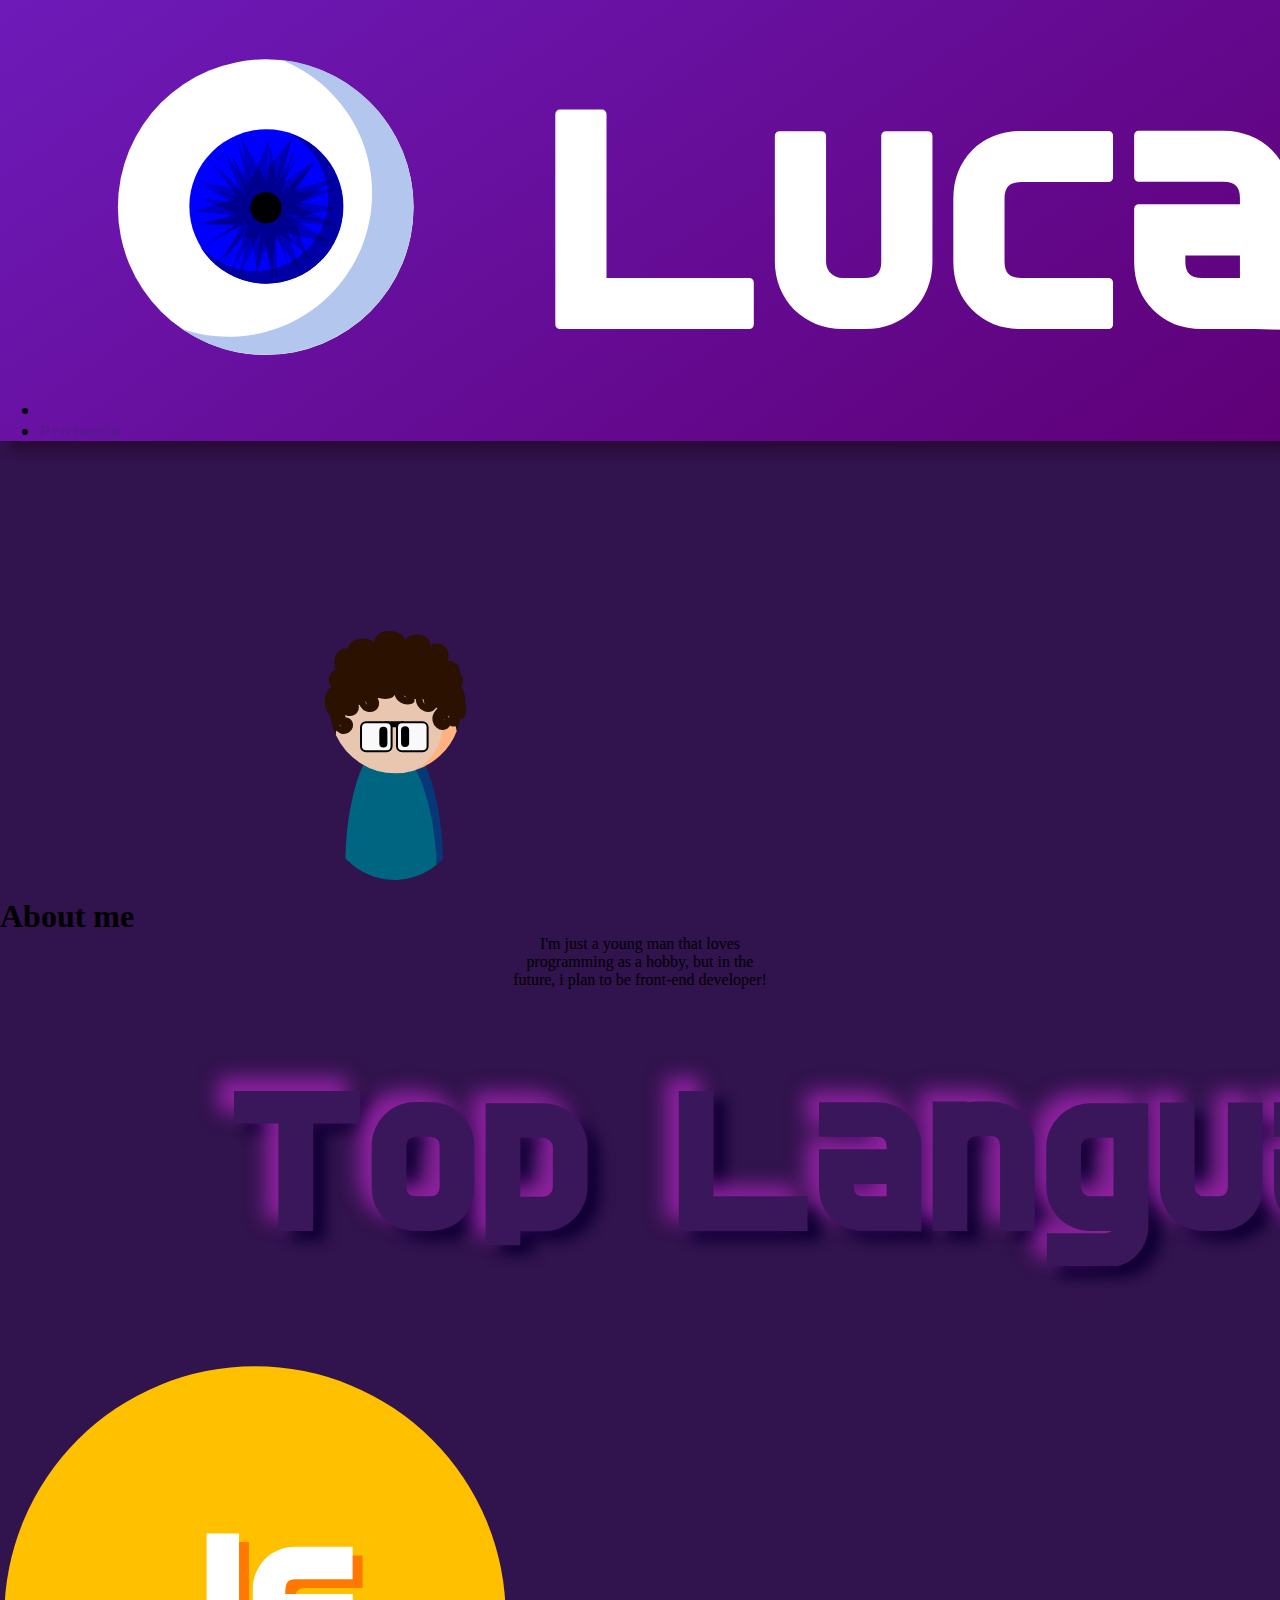
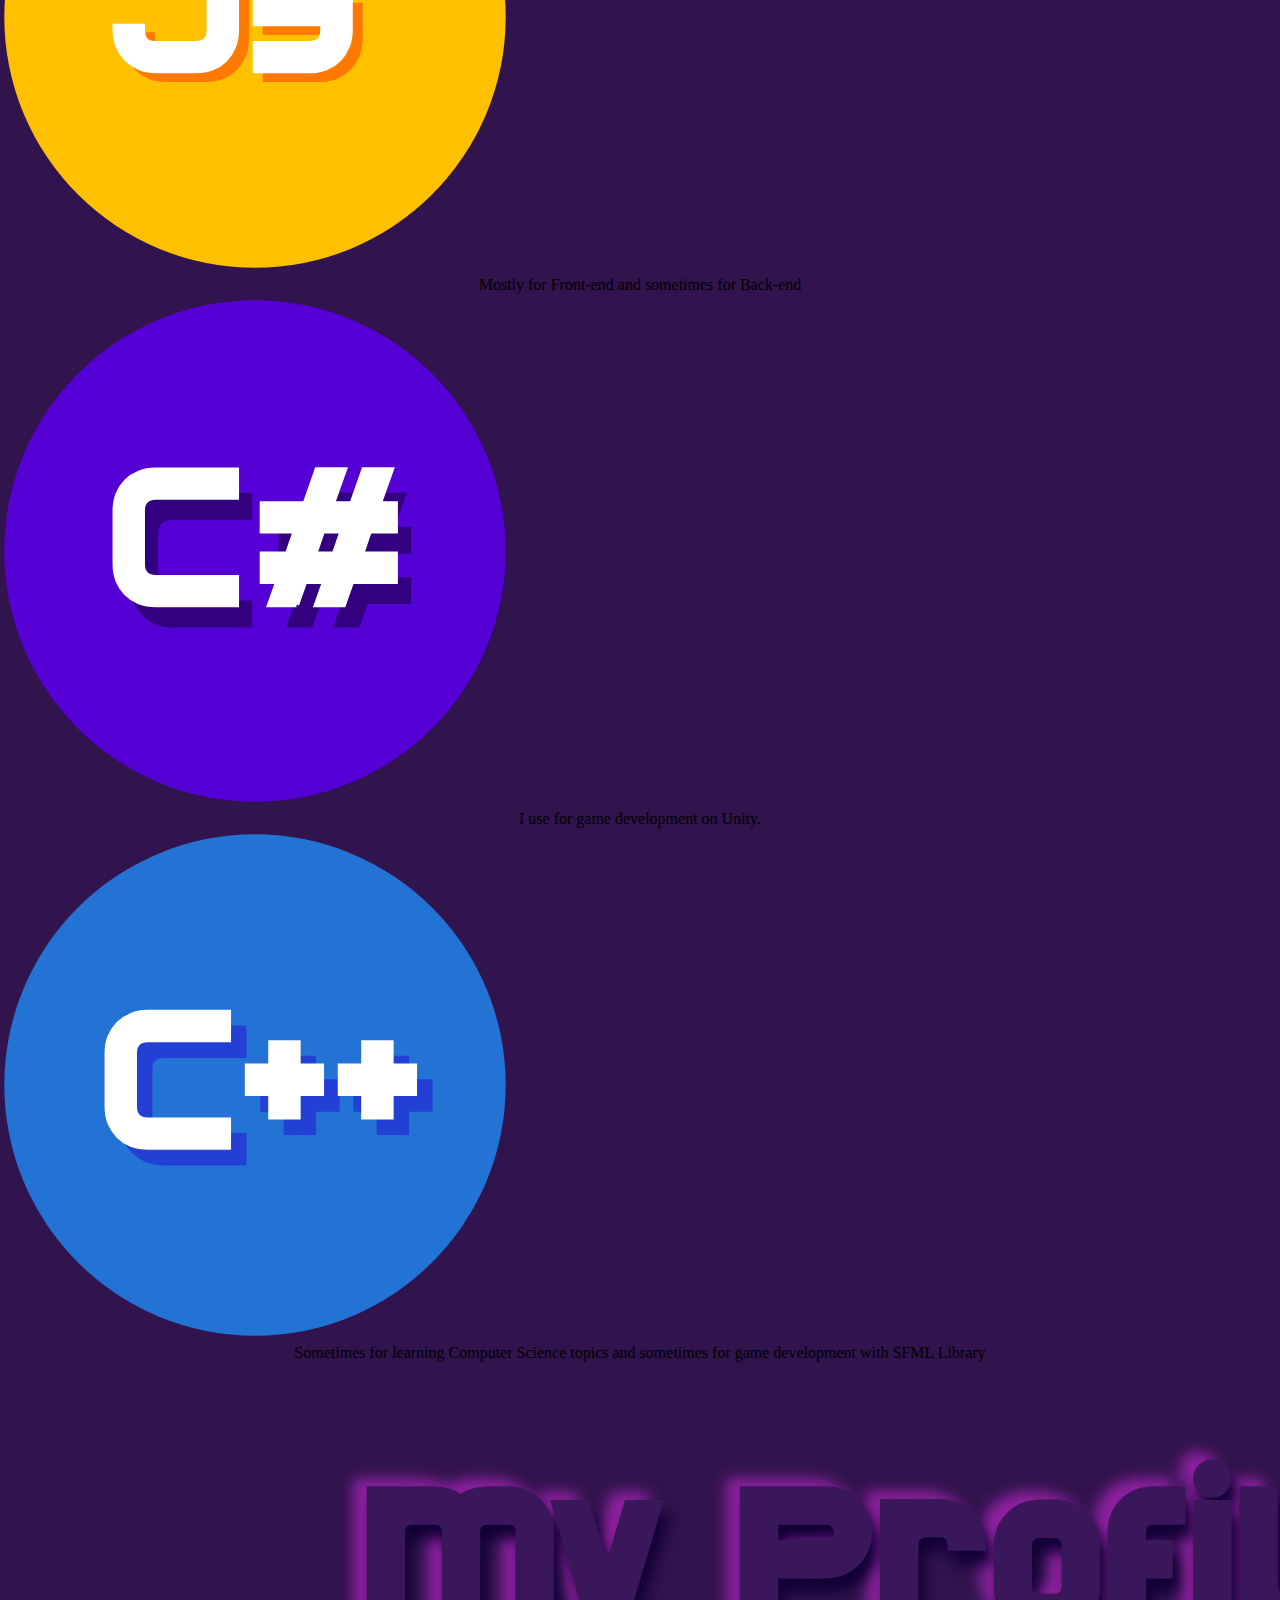
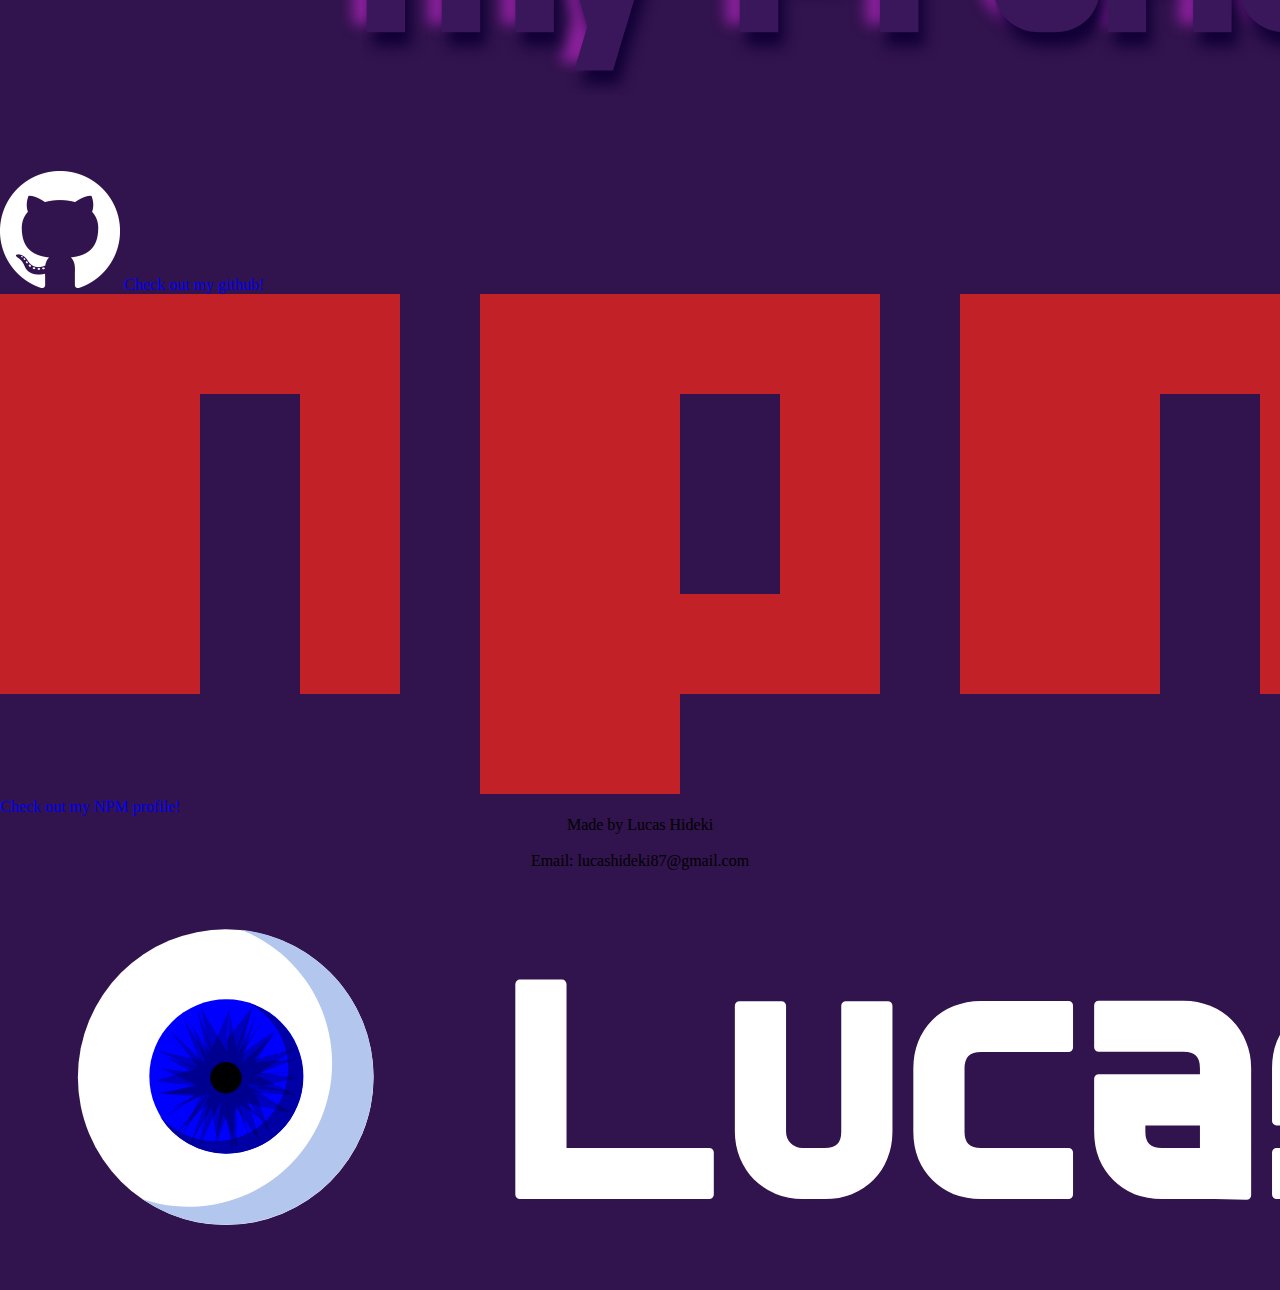
==== commit 0134c8d1: "Updated" ====
--- a/index.html
+++ b/index.html
@@ -13,706 +13,1098 @@
     <link rel="stylesheet" href="static/css/style.css" />
   </head>
   <body>
-    <header>
-      <nav>
-        <ul class="ul ul--type-nav">
-          <li class="li li--type-nav">
-            <a class="a a--type-nav" href="">Contact</a>
-          </li>
-          <li class="li li--type-nav">
-            <a class="a a--type-nav" href="">Projects</a>
-          </li>
-          <li class="li li--type-nav">
-            <a class="a a--type-nav" href="">Home</a>
-          </li>
-        </ul>
-      </nav>
-    </header>
-    <div
-      class="div div--type-container div--display-flex div--flex-justify_center"
+    <div id="mainContainer" class="div div__container div--flex_center div--flex_columns">
+  <header>
+  <nav>
+    <ul class="ul ul__nav">
+      <li class="li li__nav">
+        <a class="a a__nav" href="/?show=true"
+          ><svg
+            class="svg__logo"
+            width="700mm"
+            height="110mm"
+            version="1.1"
+            viewBox="0 0 700 110"
+            xmlns="http://www.w3.org/2000/svg"
+            xmlns:cc="http://creativecommons.org/ns#"
+            xmlns:dc="http://purl.org/dc/elements/1.1/"
+            xmlns:rdf="http://www.w3.org/1999/02/22-rdf-syntax-ns#"
+          >
+            <g transform="translate(0,-187)">
+              <g transform="matrix(.61792 0 0 .61792 9.1839 194.7)">
+                <circle
+                  transform="translate(0,-147)"
+                  cx="81.784"
+                  cy="223.24"
+                  r="63.313"
+                  fill="#fff"
+                  style="paint-order:stroke fill markers"
+                />
+                <path
+                  transform="translate(0,-147)"
+                  d="m45.907 275.32a63.313 63.313 0 0 0 35.827 11.118 63.313 63.313 0 0 0 63.312 -63.313 63.313 63.313 0 0 0 -56.849 -62.975 61.421 61.421 0 0 1 1.6268 0.59376 61.421 61.421 0 0 1 5.5283 2.6706 61.421 61.421 0 0 1 5.2343 3.2091 61.421 61.421 0 0 1 4.8876 3.7155 61.421 61.421 0 0 1 4.4922 4.1848 61.421 61.421 0 0 1 4.052 4.6126 61.421 61.421 0 0 1 3.5714 4.994 61.421 61.421 0 0 1 3.0551 5.3258 61.421 61.421 0 0 1 2.5079 5.6038 61.421 61.421 0 0 1 1.9358 5.8265 61.421 61.421 0 0 1 1.3446 5.9903 61.421 61.421 0 0 1 0.74 6.0947 61.421 61.421 0 0 1 0.15348 4.345 61.421 61.421 0 0 1 -0.30644 6.1319 61.421 61.421 0 0 1 -0.91777 6.0704 61.421 61.421 0 0 1 -1.5188 5.949 61.421 61.421 0 0 1 -2.1053 5.7671 61.421 61.421 0 0 1 -2.6706 5.5284 61.421 61.421 0 0 1 -3.2091 5.2343 61.421 61.421 0 0 1 -3.7155 4.8876 61.421 61.421 0 0 1 -4.1848 4.4922 61.421 61.421 0 0 1 -4.6126 4.052 61.421 61.421 0 0 1 -4.994 3.5714 61.421 61.421 0 0 1 -5.3258 3.0546 61.421 61.421 0 0 1 -5.6038 2.5079 61.421 61.421 0 0 1 -5.8265 1.9363 61.421 61.421 0 0 1 -5.9903 1.3446 61.421 61.421 0 0 1 -6.0947 0.73949 61.421 61.421 0 0 1 -4.345 0.15399 61.421 61.421 0 0 1 -6.1319 -0.30695 61.421 61.421 0 0 1 -6.0704 -0.91726 61.421 61.421 0 0 1 -5.9485 -1.5188 61.421 61.421 0 0 1 -1.8485 -0.6749z"
+                  fill="#b2c6ee"
+                  style="paint-order:stroke fill markers"
+                />
+                <circle
+                  cx="82.059"
+                  cy="75.913"
+                  r="32.984"
+                  fill="#00f"
+                  style="paint-order:stroke fill markers"
+                />
+                <path
+                  d="m53.396 92.548a32.984 32.984 0 0 0 28.499 16.46 32.984 32.984 0 0 0 32.984 -32.984 32.984 32.984 0 0 0 -23.68 -31.624 31.278 31.278 0 0 1 1.0227 0.49403 31.278 31.278 0 0 1 2.665 1.634 31.278 31.278 0 0 1 2.4892 1.8924 31.278 31.278 0 0 1 2.2872 2.1311 31.278 31.278 0 0 1 2.0634 2.3487 31.278 31.278 0 0 1 1.819 2.543 31.278 31.278 0 0 1 1.5555 2.712 31.278 31.278 0 0 1 1.2769 2.8536 31.278 31.278 0 0 1 0.98598 2.9673 31.278 31.278 0 0 1 0.68472 3.0505 31.278 31.278 0 0 1 0.37672 3.1037 31.278 31.278 0 0 1 0.0786 2.2123 31.278 31.278 0 0 1 -0.15658 3.1228 31.278 31.278 0 0 1 -0.46716 3.0913 31.278 31.278 0 0 1 -0.77359 3.0293 31.278 31.278 0 0 1 -1.0718 2.9368 31.278 31.278 0 0 1 -1.3601 2.8153 31.278 31.278 0 0 1 -1.634 2.6655 31.278 31.278 0 0 1 -1.8919 2.4887 31.278 31.278 0 0 1 -2.1311 2.2877 31.278 31.278 0 0 1 -2.3492 2.0634 31.278 31.278 0 0 1 -2.543 1.8185 31.278 31.278 0 0 1 -2.712 1.5555 31.278 31.278 0 0 1 -2.8536 1.2774 31.278 31.278 0 0 1 -2.9667 0.98547 31.278 31.278 0 0 1 -3.051 0.68472 31.278 31.278 0 0 1 -3.1037 0.37672 31.278 31.278 0 0 1 -2.2123 0.0785 31.278 31.278 0 0 1 -3.1223 -0.15606 31.278 31.278 0 0 1 -3.0918 -0.46716 31.278 31.278 0 0 1 -3.0293 -0.7736 31.278 31.278 0 0 1 -2.9368 -1.0723 31.278 31.278 0 0 1 -2.8153 -1.3596 31.278 31.278 0 0 1 -2.665 -1.6345 31.278 31.278 0 0 1 -2.4893 -1.8919 31.278 31.278 0 0 1 -2.2872 -2.1311 31.278 31.278 0 0 1 -1.3937 -1.5865z"
+                  fill="#0000a4"
+                  style="paint-order:stroke fill markers"
+                />
+                <path
+                  transform="translate(-31.167 -30.651)"
+                  d="m121.57 118.09 10.906 9.6722-13.758-9.3722 5.6869 18.945-6.8029-19.076 0.0709 19.03-5.6491-14.597-3.763 13.684 2.8728-19.741-10.028 21.399 4.0562-19.691-14.804 14.327 14.921-18.675-16.45 6.4688 11.218-5.4456-14.454-0.77573 14.605-4.2255-14.985-6.8315 13.026 1.4627-10.974-6.2356 13.751 4.1501-11.893-15.493 15.222 14.076-6.0687-16.579 8.0514 12.554-4.0579-19.921 11.345 18.954 1.1682-16.529 2.7227 15.291 6.3327-17.372-3.6248 17.119 9.2975-12.797-9.6216 14.925 14.296-9.9559-8.4279 13.619 16.91-1.0917-14.984 5.6745 16.09 2.1837-18.611 4.2888 16.756 1.6378-20.434-3.6608 19.974 13.004z"
+                  fill-opacity=".24623"
+                  style="paint-order:stroke fill markers"
+                />
+                <path
+                  transform="matrix(.84753 -1.105 1.105 .84753 -72.81 100.66)"
+                  d="m88.718 84.922 7.1782 8.7015-8.1915-9.2445 2.6133 13.871-7.7603-11.728 2.1985 12.166-1.7203-10.616-6.9602 10.539 4.1504-11.854-8.0575 10.973 3.856-12.462-11.771 7.8799 7.7514-8.2684-7.9552 2.617 7.5245-8.0009-13.788 1.8725 16.656-5.0307-16.011 1.3147 14.026-2.9971-12.624-5 11.884 3.644-7.1016-9.8812 9.2565 8.7043-6.6327-11.288 10.52 7.5296-2.5575-12.41 5.4367 11.67-0.41492-12.652 0.28217 13.157 6.9216-11.266-4.2723 12.23 9.8626-11.749-7.1619 11.288 13.1-3.0827-8.1735 5.0417 12.972 0.17033-15.848 5.6505 13.79-3.0147-13.715 5.2347 13.433 2.5646-10.371-0.24658 10.218 8.052z"
+                  fill-opacity=".24623"
+                  style="paint-order:stroke fill markers"
+                />
+                <circle
+                  cx="81.868"
+                  cy="76.515"
+                  r="6.711"
+                  style="paint-order:stroke fill markers"
+                />
+              </g>
+              <g
+                fill="#fff"
+                stroke="#fff"
+                stroke-linejoin="round"
+                stroke-width="2.414"
+                aria-label="Lucas Hideki"
+              >
+                <path
+                  d="m187.65 272.87h-50.104v-55.671h11.134v44.537h38.97v11.134z"
+                />
+                <path
+                  d="m234.92 256.17q0 3.6584-1.2725 6.76-1.193 3.0221-3.4198 5.249-2.2268 2.2268-5.3285 3.4993-3.0221 1.193-6.6805 1.193h-5.8852q-3.4993 0-6.601-1.2725-3.0221-1.2725-5.3285-3.4993-2.2268-2.3064-3.4993-5.3285-1.2725-3.1017-1.2725-6.601v-33.243h11.134v33.243q0 2.3859 1.5906 3.9765 1.5906 1.5906 3.9765 1.5906h5.8852q5.5671 0 5.5671-5.5671v-33.243h11.134z"
+                />
+                <path
+                  d="m282.7 272.87h-23.143q-3.6584 0-6.76-1.193-3.0221-1.2725-5.249-3.4993-2.2268-2.2268-3.4993-5.249-1.193-3.1017-1.193-6.76v-16.622q0-3.6584 1.193-6.6805 1.2725-3.1017 3.4993-5.3285 2.2268-2.2268 5.249-3.4198 3.1017-1.2725 6.76-1.2725h23.143v11.134h-23.143q-5.5671 0-5.5671 5.5671v16.622q0 5.5671 5.5671 5.5671h23.143z"
+                />
+                <path
+                  d="m290.7 222.77h22.427q3.5788 0 6.601 1.2725 3.1017 1.2725 5.3285 3.4993 2.2268 2.2268 3.4993 5.3285 1.2725 3.0221 1.2725 6.601v33.562q-4.2151-0.0795-8.3506-0.15906-4.1356 0-8.3506 0h-5.7262q-3.6584 0-6.76-1.193-3.0221-1.2725-5.249-3.4993-2.2268-2.2268-3.4993-5.249-1.193-3.1017-1.193-6.76v-13.918h27.994v-2.7835q0-5.5671-5.5671-5.5671h-22.427zm27.994 30.619h-16.86v2.7835q0 5.5671 5.5671 5.5671h11.293z"
+                />
+                <path
+                  d="m357.65 242.33h19.246v13.838q0 3.6584-1.2725 6.76-1.193 3.0221-3.4198 5.249-2.2268 2.2268-5.3285 3.4993-3.0221 1.193-6.6805 1.193h-22.427v-11.134h22.427q1.9087 0 3.0221-0.55671 1.1134-0.55671 1.6701-1.5111 0.55671-0.95435 0.71577-2.3064t0.15906-2.9426v-1.0339h-27.994v-13.918q0-3.6584 1.1929-6.6805 1.2725-3.1017 3.4993-5.3285 2.2268-2.2268 5.249-3.4198 3.1017-1.2725 6.76-1.2725h22.348v11.134h-22.348q-1.9087 0-3.0221 0.55671t-1.6701 1.5111-0.71576 2.3064q-0.15906 1.352-0.15906 2.9426v1.0339h8.7483z"
+                />
+                <path
+                  d="m468.02 272.87h-11.134v-22.268h-27.835v22.268h-11.134v-55.671h11.134v22.268h27.835v-22.268h11.134v55.671z"
+                />
+                <path
+                  d="m487.14 272.87h-11.134v-49.945h11.134zm-11.134-61.238q0-2.3064 1.5906-3.897 1.5906-1.6701 3.897-1.6701 2.3064 0 3.897 1.6701 1.6701 1.5906 1.6701 3.897 0 2.3064-1.6701 3.897-1.5906 1.5906-3.897 1.5906-2.3064 0-3.897-1.5906-1.5906-1.5906-1.5906-3.897z"
+                />
+                <path
+                  d="m511.82 272.87q-3.4993 0-6.5214-1.2725-3.0221-1.352-5.3285-3.5788-2.2268-2.3064-3.5788-5.3285-1.2725-3.0221-1.2725-6.5214v-16.463q0-3.4993 1.2725-6.5214 1.352-3.0221 3.5788-5.249 2.3064-2.3064 5.3285-3.5788 3.0221-1.352 6.5214-1.352h11.134v-5.8057h11.134v55.671zm-5.5671-16.701q0 2.3064 1.5906 3.9765 1.6701 1.5906 3.9765 1.5906h11.134v-27.597h-11.134q-2.3064 0-3.9765 1.6701-1.5906 1.5906-1.5906 3.897z"
+                />
+                <path
+                  d="m581.15 272.87h-22.427q-3.6584 0-6.76-1.193-3.0221-1.2725-5.249-3.4993-2.2268-2.2268-3.4993-5.249-1.193-3.1017-1.193-6.76v-16.701q0-3.6584 1.193-6.6805 1.2725-3.1017 3.4993-5.3285 2.2268-2.2268 5.249-3.4198 3.1017-1.2725 6.76-1.2725h5.7262q3.6584 0 6.6805 1.2725 3.1017 1.193 5.3285 3.4198 2.2268 2.2268 3.4198 5.3285 1.2725 3.0221 1.2725 6.6805v13.918h-27.994v2.7835q0 5.5671 5.5671 5.5671h22.427zm-27.994-33.403v2.7835h16.86v-2.7835q0-5.5671-5.5671-5.5671h-5.7262q-5.5671 0-5.5671 5.5671z"
+                />
+                <path
+                  d="m627.58 222.93-17.019 19.485q2.704 2.6245 5.7261 5.3285 3.1017 2.704 5.6466 5.7261 2.6245 3.0221 4.2946 6.5214 1.7496 3.4198 1.7496 7.5553v5.3285h-11.134q0-1.193 0-2.3859 0.0795-1.1929 0.0795-2.3064 0-1.5111-0.23859-2.545-0.23859-1.0339-0.7953-1.9087-0.47717-0.87483-1.2725-1.6701-0.7953-0.7953-1.8292-1.8292l-9.5436-9.305-3.0221 3.4993v18.451h-11.134v-55.671h11.134v20.757l13.043-15.031z"
+                />
+                <path
+                  d="m647.14 272.87h-11.134v-49.945h11.134zm-11.134-61.238q0-2.3064 1.5906-3.897 1.5906-1.6701 3.897-1.6701t3.897 1.6701q1.6701 1.5906 1.6701 3.897 0 2.3064-1.6701 3.897-1.5906 1.5906-3.897 1.5906t-3.897-1.5906q-1.5906-1.5906-1.5906-3.897z"
+                />
+              </g>
+            </g>
+          </svg>
+        </a>
+      </li>
+      <li class="li li__nav">
+        <a class="a a__nav" href="">Projects</a>
+      </li>
+    </ul>
+  </nav>
+</header>
+
+  <div class="div div__box div--flex_center div--flex_columns div--purple">
+    <svg
+      class="svg svg__introbox"
+      width="210mm"
+      height="120mm"
+      version="1.1"
+      viewBox="0 0 210 120"
+      xmlns="http://www.w3.org/2000/svg"
+      xmlns:cc="http://creativecommons.org/ns#"
+      xmlns:dc="http://purl.org/dc/elements/1.1/"
+      xmlns:rdf="http://www.w3.org/1999/02/22-rdf-syntax-ns#"
     >
-      <div
-  class="div div--type-box div--box-intro div--color-purple div--display-flex div--flex-align_center"
->
-  <svg
-    class="svg svg--type-introbox"
-    width="210mm"
-    height="120mm"
-    version="1.1"
-    viewBox="0 0 210 120"
-    xmlns="http://www.w3.org/2000/svg"
-    xmlns:cc="http://creativecommons.org/ns#"
-    xmlns:dc="http://purl.org/dc/elements/1.1/"
-    xmlns:rdf="http://www.w3.org/1999/02/22-rdf-syntax-ns#"
-  >
-    <g transform="translate(0,-90)" fill="#063776">
-      <path
-        d="m104.29 167.77a12.963 34.879 0 0 0 -8.061 7.6404 12.963 34.879 0 0 1 0.20102 -0.33228 12.963 34.879 0 0 1 1.1663 -1.5198 12.963 34.879 0 0 1 1.2165 -1.1994 12.963 34.879 0 0 1 1.2552 -0.86609 12.963 34.879 0 0 1 1.2811 -0.52504 12.963 34.879 0 0 1 1.294 -0.17828 12.963 34.879 0 0 1 0.14004 2e-3 12.963 34.879 0 0 1 1.2935 0.2129 12.963 34.879 0 0 1 1.279 0.55914 12.963 34.879 0 0 1 1.2516 0.90021 12.963 34.879 0 0 1 1.2123 1.232 12.963 34.879 0 0 1 1.1601 1.5513 12.963 34.879 0 0 1 1.0971 1.8552 12.963 34.879 0 0 1 1.0227 2.1404 12.963 34.879 0 0 1 0.93844 2.4045 12.963 34.879 0 0 1 0.8444 2.6448 12.963 34.879 0 0 1 0.74155 2.8582 12.963 34.879 0 0 1 0.63252 3.0432 12.963 34.879 0 0 1 0.51573 3.1977 12.963 34.879 0 0 1 0.39533 3.3207 12.963 34.879 0 0 1 0.26975 3.4101 12.963 34.879 0 0 1 0.0811 1.9864 18.709 20.312 0 0 0 0.49816 -0.38654 18.709 20.312 0 0 0 1.2092 -1.1539 12.963 34.879 0 0 0 -12.936 -32.798z"
-        style="paint-order:stroke fill markers"
-      />
-      <path
-        d="m103.43 168.22a12.963 34.879 0 0 0 -8.061 7.6404 12.963 34.879 0 0 1 0.20102 -0.33228 12.963 34.879 0 0 1 1.1663 -1.5198 12.963 34.879 0 0 1 1.2165 -1.1994 12.963 34.879 0 0 1 1.2552 -0.8661 12.963 34.879 0 0 1 1.2811 -0.52503 12.963 34.879 0 0 1 1.294 -0.17828 12.963 34.879 0 0 1 0.14004 2e-3 12.963 34.879 0 0 1 1.2935 0.2129 12.963 34.879 0 0 1 1.279 0.55914 12.963 34.879 0 0 1 1.2516 0.9002 12.963 34.879 0 0 1 1.2123 1.232 12.963 34.879 0 0 1 1.1601 1.5513 12.963 34.879 0 0 1 1.0971 1.8552 12.963 34.879 0 0 1 1.0227 2.1404 12.963 34.879 0 0 1 0.93845 2.4045 12.963 34.879 0 0 1 0.84439 2.6448 12.963 34.879 0 0 1 0.74156 2.8582 12.963 34.879 0 0 1 0.63251 3.0432 12.963 34.879 0 0 1 0.51573 3.1977 12.963 34.879 0 0 1 0.39533 3.3207 12.963 34.879 0 0 1 0.26975 3.4101 12.963 34.879 0 0 1 0.0811 1.9864 18.709 20.312 0 0 0 0.49816 -0.38654 18.709 20.312 0 0 0 1.2092 -1.1539 12.963 34.879 0 0 0 -12.936 -32.798z"
-        style="paint-order:stroke fill markers"
-      />
-    </g>
-    <g transform="translate(0,-177)">
-      <path
-        d="m115.51 289.11a12.963 34.879 0 0 0 -0.0811 -1.9864 12.963 34.879 0 0 0 -0.26975 -3.4101 12.963 34.879 0 0 0 -0.39533 -3.3207 12.963 34.879 0 0 0 -0.51573 -3.1977 12.963 34.879 0 0 0 -0.63252 -3.0432 12.963 34.879 0 0 0 -0.74156 -2.8582 12.963 34.879 0 0 0 -0.84439 -2.6448 12.963 34.879 0 0 0 -0.93844 -2.4045 12.963 34.879 0 0 0 -1.0227 -2.1404 12.963 34.879 0 0 0 -1.0971 -1.8552 12.963 34.879 0 0 0 -1.1601 -1.5513 12.963 34.879 0 0 0 -1.2123 -1.232 12.963 34.879 0 0 0 -1.2516 -0.9002 12.963 34.879 0 0 0 -1.279 -0.55914 12.963 34.879 0 0 0 -1.2935 -0.21291 12.963 34.879 0 0 0 -0.14005 -2e-3 12.963 34.879 0 0 0 -1.294 0.17828 12.963 34.879 0 0 0 -1.2811 0.52503 12.963 34.879 0 0 0 -1.2552 0.8661 12.963 34.879 0 0 0 -1.2165 1.1994 12.963 34.879 0 0 0 -1.1663 1.5198 12.963 34.879 0 0 0 -0.20102 0.33228 12.963 34.879 0 0 0 -4.8591 24.961 18.709 20.312 0 0 0 0.96377 0.97462 18.709 20.312 0 0 0 1.4888 1.2289 18.709 20.312 0 0 0 1.5947 1.0609 18.709 20.312 0 0 0 1.6836 0.88315 18.709 20.312 0 0 0 1.757 0.6966 18.709 20.312 0 0 0 1.8118 0.50229 18.709 20.312 0 0 0 1.849 0.30335 18.709 20.312 0 0 0 1.8681 0.10128 18.709 20.312 0 0 0 1.3234 -0.0506 18.709 20.312 0 0 0 1.8562 -0.24495 18.709 20.312 0 0 0 1.8247 -0.44442 18.709 20.312 0 0 0 1.7751 -0.64027 18.709 20.312 0 0 0 1.7069 -0.8294 18.709 20.312 0 0 0 1.6221 -1.0103 18.709 20.312 0 0 0 1.0232 -0.79427z"
-        fill="#006581"
-        style="paint-order:stroke fill markers"
-      />
-      <path
-        d="m108.2 264.53a17.373 17.373 0 0 0 11.187 -10.467 16.036 10.424 0 0 0 -0.15607 -0.83715 16.036 10.424 0 0 0 -0.3514 -1.0165 16.036 10.424 0 0 0 -0.50539 -0.98909 16.036 10.424 0 0 0 -0.65474 -0.95084 16.036 10.424 0 0 0 -0.79737 -0.90382 16.036 10.424 0 0 0 -0.93276 -0.8475 16.036 10.424 0 0 0 -1.0578 -0.78289 16.036 10.424 0 0 0 -0.93637 -0.56689 16.551 13.943 0 0 1 0.39842 0.75034 16.551 13.943 0 0 1 0.52193 1.3224 16.551 13.943 0 0 1 0.36226 1.3601 16.551 13.943 0 0 1 0.19947 1.3834 16.551 13.943 0 0 1 0.0413 0.9865 16.551 13.943 0 0 1 -0.0827 1.3922 16.551 13.943 0 0 1 -0.24702 1.3777 16.551 13.943 0 0 1 -0.40927 1.3503 16.551 13.943 0 0 1 -0.56741 1.3095 16.551 13.943 0 0 1 -0.71985 1.2552 16.551 13.943 0 0 1 -0.86455 1.188 16.551 13.943 0 0 1 -1.0015 1.1095 16.551 13.943 0 0 1 -1.1276 1.0196 16.551 13.943 0 0 1 -1.2428 0.91984 16.551 13.943 0 0 1 -1.0563 0.63666z"
-        fill="#ffb380"
-        style="paint-order:stroke fill markers"
-      />
-    </g>
-    <g transform="translate(0,-90)">
-      <path
-        d="m109.67 177.17a17.373 17.373 0 0 0 11.187 -10.467 16.036 10.424 0 0 0 -0.15606 -0.83715 16.036 10.424 0 0 0 -0.3514 -1.0165 16.036 10.424 0 0 0 -0.5054 -0.98909 16.036 10.424 0 0 0 -0.65474 -0.95084 16.036 10.424 0 0 0 -0.79737 -0.90382 16.036 10.424 0 0 0 -0.93276 -0.8475 16.036 10.424 0 0 0 -1.0578 -0.78289 16.036 10.424 0 0 0 -0.93638 -0.56689 16.551 13.943 0 0 1 0.39842 0.75034 16.551 13.943 0 0 1 0.52194 1.3224 16.551 13.943 0 0 1 0.36225 1.3601 16.551 13.943 0 0 1 0.19947 1.3834 16.551 13.943 0 0 1 0.0413 0.9865 16.551 13.943 0 0 1 -0.0827 1.3922 16.551 13.943 0 0 1 -0.24702 1.3777 16.551 13.943 0 0 1 -0.40927 1.3503 16.551 13.943 0 0 1 -0.56741 1.3095 16.551 13.943 0 0 1 -0.71985 1.2552 16.551 13.943 0 0 1 -0.86455 1.188 16.551 13.943 0 0 1 -1.0015 1.1095 16.551 13.943 0 0 1 -1.1276 1.0196 16.551 13.943 0 0 1 -1.2428 0.91984 16.551 13.943 0 0 1 -1.0563 0.63666z"
-        fill="#ffb380"
-        style="paint-order:stroke fill markers"
-      />
-      <path
-        d="m109.67 177.17a16.551 13.943 0 0 0 1.0563 -0.63666 16.551 13.943 0 0 0 1.2428 -0.91984 16.551 13.943 0 0 0 1.1276 -1.0196 16.551 13.943 0 0 0 1.0015 -1.1095 16.551 13.943 0 0 0 0.86455 -1.188 16.551 13.943 0 0 0 0.71985 -1.2552 16.551 13.943 0 0 0 0.56741 -1.3095 16.551 13.943 0 0 0 0.40927 -1.3503 16.551 13.943 0 0 0 0.24702 -1.3777 16.551 13.943 0 0 0 0.0827 -1.3922 16.551 13.943 0 0 0 -0.0413 -0.9865 16.551 13.943 0 0 0 -0.19947 -1.3834 16.551 13.943 0 0 0 -0.36225 -1.3601 16.551 13.943 0 0 0 -0.52194 -1.3224 16.551 13.943 0 0 0 -0.39842 -0.75034 16.036 10.424 0 0 0 -0.23616 -0.14315 16.036 10.424 0 0 0 -1.2764 -0.63045 16.036 10.424 0 0 0 -1.3663 -0.54467 16.036 10.424 0 0 0 -1.4433 -0.4532 16.036 10.424 0 0 0 -1.5058 -0.35709 16.036 10.424 0 0 0 -1.5534 -0.25786 16.036 10.424 0 0 0 -1.5849 -0.15555 16.036 10.424 0 0 0 -1.6009 -0.0522 16.036 10.424 0 0 0 -1.1343 0.0258 16.036 10.424 0 0 0 -1.5911 0.12557 16.036 10.424 0 0 0 -1.5642 0.22841 16.036 10.424 0 0 0 -1.5208 0.32866 16.036 10.424 0 0 0 -1.4635 0.4253 16.036 10.424 0 0 0 -1.3901 0.51831 16.036 10.424 0 0 0 -1.3038 0.60617 16.036 10.424 0 0 0 -1.2046 0.68781 16.036 10.424 0 0 0 -1.0924 0.76223 16.036 10.424 0 0 0 -0.96996 0.82941 16.036 10.424 0 0 0 -0.83819 0.88831 16.036 10.424 0 0 0 -0.69712 0.93845 16.036 10.424 0 0 0 -0.54984 0.97875 16.036 10.424 0 0 0 -0.39636 1.0092 16.036 10.424 0 0 0 -0.23978 1.0304 16.036 10.424 0 0 0 -0.0801 1.0408 16.036 10.424 0 0 0 0.0098 0.17829 17.373 17.373 0 0 0 15.759 10.112 17.373 17.373 0 0 0 5.039 -0.75809z"
-        fill="#e9c6af"
-        style="paint-order:stroke fill markers"
-      />
-      <rect
-        x="101.47"
-        y="164.17"
-        width="5.7313"
-        height="1.5419"
-        ry=".77096"
-        style="paint-order:stroke fill markers"
-      />
-    </g>
-    <g
-      transform="translate(0,-90)"
-      fill="#f9f9f9"
-      stroke="#000"
-      stroke-linecap="round"
-      stroke-linejoin="round"
-      stroke-width="1.065"
-    >
-      <rect
-        x="95.787"
-        y="164.69"
-        width="7.5595"
-        height="7.1343"
-        ry="1.0691"
-        style="paint-order:stroke fill markers"
-      />
-      <rect
-        x="105.31"
-        y="164.69"
-        width="7.5595"
-        height="7.1343"
-        ry="1.0691"
-        style="paint-order:stroke fill markers"
-      />
-    </g>
-    <g transform="translate(0,-90)">
-      <rect
-        x="100.36"
-        y="165.63"
-        width="2.1382"
-        height="5.479"
-        ry="1.0691"
-        style="paint-order:stroke fill markers"
-      />
-      <rect
-        x="106.11"
-        y="165.5"
-        width="2.1382"
-        height="5.479"
-        ry="1.0691"
-        style="paint-order:stroke fill markers"
-      />
-    </g>
-    <g transform="translate(0,-90)">
-      <path
-        d="m104.64 143.18a17.373 17.373 0 0 0 -17.373 17.373 17.373 17.373 0 0 0 1.6133 7.261 16.036 10.424 0 0 1 -0.0098 -0.17828 16.036 10.424 0 0 1 0.0801 -1.0408 16.036 10.424 0 0 1 0.23978 -1.0304 16.036 10.424 0 0 1 0.39636 -1.0092 16.036 10.424 0 0 1 0.54984 -0.97875 16.036 10.424 0 0 1 0.69712 -0.93845 16.036 10.424 0 0 1 0.83819 -0.88831 16.036 10.424 0 0 1 0.96996 -0.82941 16.036 10.424 0 0 1 1.0924 -0.76223 16.036 10.424 0 0 1 1.2046 -0.68781 16.036 10.424 0 0 1 1.3038 -0.60617 16.036 10.424 0 0 1 1.3901 -0.51831 16.036 10.424 0 0 1 1.4635 -0.4253 16.036 10.424 0 0 1 1.5208 -0.32866 16.036 10.424 0 0 1 1.5642 -0.22841 16.036 10.424 0 0 1 1.5911 -0.12557 16.036 10.424 0 0 1 1.1343 -0.0258 16.036 10.424 0 0 1 1.6009 0.0522 16.036 10.424 0 0 1 1.5849 0.15555 16.036 10.424 0 0 1 1.5534 0.25786 16.036 10.424 0 0 1 1.5059 0.35709 16.036 10.424 0 0 1 1.4433 0.4532 16.036 10.424 0 0 1 1.3663 0.54467 16.036 10.424 0 0 1 1.2764 0.63045 16.036 10.424 0 0 1 1.1725 0.71004 16.036 10.424 0 0 1 1.0578 0.78289 16.036 10.424 0 0 1 0.93276 0.8475 16.036 10.424 0 0 1 0.79736 0.90382 16.036 10.424 0 0 1 0.65474 0.95084 16.036 10.424 0 0 1 0.5054 0.98909 16.036 10.424 0 0 1 0.3514 1.0165 16.036 10.424 0 0 1 0.15606 0.83715 17.373 17.373 0 0 0 1.1462 -6.1479 17.373 17.373 0 0 0 -17.373 -17.373z"
-        fill="#2b1100"
-        style="paint-order:stroke fill markers"
-      />
-      <ellipse
-        cx="88.733"
-        cy="158.95"
-        rx="2.8063"
-        ry="4.1427"
-        fill="#2b1100"
-        style="paint-order:stroke fill markers"
-      />
-      <ellipse
-        cx="89.803"
-        cy="153.14"
-        rx="2.8063"
-        ry="2.8731"
-        fill="#2b1100"
-        style="paint-order:stroke fill markers"
-      />
-      <ellipse
-        cx="91.406"
-        cy="148.53"
-        rx="2.94"
-        ry="3.6081"
-        fill="#2b1100"
-        style="paint-order:stroke fill markers"
-      />
-      <ellipse
-        cx="96.017"
-        cy="145.52"
-        rx="4.0759"
-        ry="3.2741"
-        fill="#2b1100"
-        style="paint-order:stroke fill markers"
-      />
-      <ellipse
-        cx="103.1"
-        cy="143.05"
-        rx="4.0759"
-        ry="2.8063"
-        fill="#2b1100"
-        style="paint-order:stroke fill markers"
-      />
-      <ellipse
-        cx="110.32"
-        cy="143.92"
-        rx="3.5413"
-        ry="2.7395"
-        fill="#2b1100"
-        style="paint-order:stroke fill markers"
-      />
-      <ellipse
-        cx="115.59"
-        cy="146.72"
-        rx="3.0736"
-        ry="3.1404"
-        fill="#2b1100"
-        style="paint-order:stroke fill markers"
-      />
-      <ellipse
-        cx="118.8"
-        cy="151.33"
-        rx="2.94"
-        ry="3.2072"
-        fill="#2b1100"
-        style="paint-order:stroke fill markers"
-      />
-      <ellipse
-        cx="120.07"
-        cy="153.47"
-        rx="2.4722"
-        ry="2.6727"
-        fill="#2b1100"
-        style="paint-order:stroke fill markers"
-      />
-      <ellipse
-        cx="120.67"
-        cy="158.22"
-        rx="2.4054"
-        ry="3.8086"
-        fill="#2b1100"
-        style="paint-order:stroke fill markers"
-      />
-      <ellipse
-        cx="122.14"
-        cy="160.89"
-        rx="1.2027"
-        ry="2.6059"
-        fill="#2b1100"
-        style="paint-order:stroke fill markers"
-      />
-      <path
-        transform="rotate(117.47 70.722 139.5)"
-        d="m75.624 105.83c0.2164 0.10305 0.25567 0.38458 0.15331 0.58184-0.17168 0.33085-0.60848 0.38673-0.91337 0.21765-0.48528-0.26911-0.56219-0.91848-0.29838-1.3696 0.40231-0.68801 1.3342-0.791 1.9784-0.39759 0.94807 0.57895 1.0829 1.8773 0.51742 2.7704-0.36776 0.58083-0.98375 0.97194-1.6552 1.0998"
-        fill="none"
-        stroke="#2b1100"
-        stroke-linecap="round"
-        stroke-width="1.665"
-      />
-      <path
-        d="m117.05 164.1c-0.11165-0.38508 0.19669-0.74704 0.55707-0.83828 0.60443-0.15303 1.1597 0.33098 1.2872 0.90007 0.20283 0.90578-0.52357 1.7236-1.3808 1.8951-1.3072 0.26159-2.4717-0.78908-2.6957-2.0317-0.32975-1.8287 1.1437-3.4401 2.8886-3.7256 1.1348-0.18568 2.3084 0.14981 3.2144 0.84712"
-        fill="#2b1100"
-        fill-rule="evenodd"
-        stroke="#2b1100"
-        stroke-width=".73922"
-      />
-      <path
-        transform="rotate(117.47 65.512 140.3)"
-        d="m75.624 105.83c0.2164 0.10305 0.25567 0.38458 0.15331 0.58184-0.17168 0.33085-0.60848 0.38673-0.91337 0.21765-0.48528-0.26911-0.56219-0.91848-0.29838-1.3696 0.40231-0.68801 1.3342-0.791 1.9784-0.39759 0.94807 0.57895 1.0829 1.8773 0.51742 2.7704-0.36776 0.58083-0.98375 0.97194-1.6552 1.0998"
-        fill="none"
-        stroke="#2b1100"
-        stroke-linecap="round"
-        stroke-width="1.665"
-      />
-      <path
-        transform="rotate(117.47 67.721 138.4)"
-        d="m75.624 105.83c0.2164 0.10305 0.25567 0.38458 0.15331 0.58184-0.17168 0.33085-0.60848 0.38673-0.91337 0.21765-0.48528-0.26911-0.56219-0.91848-0.29838-1.3696 0.40231-0.68801 1.3342-0.791 1.9784-0.39759 0.94807 0.57895 1.0829 1.8773 0.51742 2.7704-0.36776 0.58083-0.98375 0.97194-1.6552 1.0998"
-        fill="none"
-        stroke="#2b1100"
-        stroke-linecap="round"
-        stroke-width="1.665"
-      />
-      <path
-        transform="matrix(-1.0183 .52942 .52942 1.0183 127.93 7.9471)"
-        d="m75.624 105.83c0.2164 0.10305 0.25567 0.38458 0.15331 0.58184-0.17168 0.33085-0.60848 0.38673-0.91337 0.21765-0.48528-0.26911-0.56219-0.91848-0.29838-1.3696 0.40231-0.68801 1.3342-0.791 1.9784-0.39759 0.94807 0.57895 1.0829 1.8773 0.51742 2.7704-0.36776 0.58083-0.98375 0.97194-1.6552 1.0998"
-        fill="none"
-        stroke="#2b1100"
-        stroke-linecap="round"
-        stroke-width="1.665"
-      />
-      <path
-        transform="matrix(-.4982 .95823 -.95823 -.4982 252.81 139.41)"
-        d="m75.624 105.83c0.2164 0.10305 0.25567 0.38458 0.15331 0.58184-0.17168 0.33085-0.60848 0.38673-0.91337 0.21765-0.48528-0.26911-0.56219-0.91848-0.29838-1.3696 0.40231-0.68801 1.3342-0.791 1.9784-0.39759 0.94807 0.57895 1.0829 1.8773 0.51742 2.7704-0.36776 0.58083-0.98375 0.97194-1.6552 1.0998"
-        fill="none"
-        stroke="#2b1100"
-        stroke-linecap="round"
-        stroke-width="1.665"
-      />
-      <ellipse
-        cx="119.99"
-        cy="163.93"
-        rx=".70871"
-        ry=".8032"
-        fill="#2b1100"
-        stroke="#2b1100"
+      <g transform="translate(0,-90)" fill="#063776">
+        <path
+          d="m104.29 167.77a12.963 34.879 0 0 0 -8.061 7.6404 12.963 34.879 0 0 1 0.20102 -0.33228 12.963 34.879 0 0 1 1.1663 -1.5198 12.963 34.879 0 0 1 1.2165 -1.1994 12.963 34.879 0 0 1 1.2552 -0.86609 12.963 34.879 0 0 1 1.2811 -0.52504 12.963 34.879 0 0 1 1.294 -0.17828 12.963 34.879 0 0 1 0.14004 2e-3 12.963 34.879 0 0 1 1.2935 0.2129 12.963 34.879 0 0 1 1.279 0.55914 12.963 34.879 0 0 1 1.2516 0.90021 12.963 34.879 0 0 1 1.2123 1.232 12.963 34.879 0 0 1 1.1601 1.5513 12.963 34.879 0 0 1 1.0971 1.8552 12.963 34.879 0 0 1 1.0227 2.1404 12.963 34.879 0 0 1 0.93844 2.4045 12.963 34.879 0 0 1 0.8444 2.6448 12.963 34.879 0 0 1 0.74155 2.8582 12.963 34.879 0 0 1 0.63252 3.0432 12.963 34.879 0 0 1 0.51573 3.1977 12.963 34.879 0 0 1 0.39533 3.3207 12.963 34.879 0 0 1 0.26975 3.4101 12.963 34.879 0 0 1 0.0811 1.9864 18.709 20.312 0 0 0 0.49816 -0.38654 18.709 20.312 0 0 0 1.2092 -1.1539 12.963 34.879 0 0 0 -12.936 -32.798z"
+          style="paint-order:stroke fill markers"
+        />
+        <path
+          d="m103.43 168.22a12.963 34.879 0 0 0 -8.061 7.6404 12.963 34.879 0 0 1 0.20102 -0.33228 12.963 34.879 0 0 1 1.1663 -1.5198 12.963 34.879 0 0 1 1.2165 -1.1994 12.963 34.879 0 0 1 1.2552 -0.8661 12.963 34.879 0 0 1 1.2811 -0.52503 12.963 34.879 0 0 1 1.294 -0.17828 12.963 34.879 0 0 1 0.14004 2e-3 12.963 34.879 0 0 1 1.2935 0.2129 12.963 34.879 0 0 1 1.279 0.55914 12.963 34.879 0 0 1 1.2516 0.9002 12.963 34.879 0 0 1 1.2123 1.232 12.963 34.879 0 0 1 1.1601 1.5513 12.963 34.879 0 0 1 1.0971 1.8552 12.963 34.879 0 0 1 1.0227 2.1404 12.963 34.879 0 0 1 0.93845 2.4045 12.963 34.879 0 0 1 0.84439 2.6448 12.963 34.879 0 0 1 0.74156 2.8582 12.963 34.879 0 0 1 0.63251 3.0432 12.963 34.879 0 0 1 0.51573 3.1977 12.963 34.879 0 0 1 0.39533 3.3207 12.963 34.879 0 0 1 0.26975 3.4101 12.963 34.879 0 0 1 0.0811 1.9864 18.709 20.312 0 0 0 0.49816 -0.38654 18.709 20.312 0 0 0 1.2092 -1.1539 12.963 34.879 0 0 0 -12.936 -32.798z"
+          style="paint-order:stroke fill markers"
+        />
+      </g>
+      <g transform="translate(0,-177)">
+        <path
+          d="m115.51 289.11a12.963 34.879 0 0 0 -0.0811 -1.9864 12.963 34.879 0 0 0 -0.26975 -3.4101 12.963 34.879 0 0 0 -0.39533 -3.3207 12.963 34.879 0 0 0 -0.51573 -3.1977 12.963 34.879 0 0 0 -0.63252 -3.0432 12.963 34.879 0 0 0 -0.74156 -2.8582 12.963 34.879 0 0 0 -0.84439 -2.6448 12.963 34.879 0 0 0 -0.93844 -2.4045 12.963 34.879 0 0 0 -1.0227 -2.1404 12.963 34.879 0 0 0 -1.0971 -1.8552 12.963 34.879 0 0 0 -1.1601 -1.5513 12.963 34.879 0 0 0 -1.2123 -1.232 12.963 34.879 0 0 0 -1.2516 -0.9002 12.963 34.879 0 0 0 -1.279 -0.55914 12.963 34.879 0 0 0 -1.2935 -0.21291 12.963 34.879 0 0 0 -0.14005 -2e-3 12.963 34.879 0 0 0 -1.294 0.17828 12.963 34.879 0 0 0 -1.2811 0.52503 12.963 34.879 0 0 0 -1.2552 0.8661 12.963 34.879 0 0 0 -1.2165 1.1994 12.963 34.879 0 0 0 -1.1663 1.5198 12.963 34.879 0 0 0 -0.20102 0.33228 12.963 34.879 0 0 0 -4.8591 24.961 18.709 20.312 0 0 0 0.96377 0.97462 18.709 20.312 0 0 0 1.4888 1.2289 18.709 20.312 0 0 0 1.5947 1.0609 18.709 20.312 0 0 0 1.6836 0.88315 18.709 20.312 0 0 0 1.757 0.6966 18.709 20.312 0 0 0 1.8118 0.50229 18.709 20.312 0 0 0 1.849 0.30335 18.709 20.312 0 0 0 1.8681 0.10128 18.709 20.312 0 0 0 1.3234 -0.0506 18.709 20.312 0 0 0 1.8562 -0.24495 18.709 20.312 0 0 0 1.8247 -0.44442 18.709 20.312 0 0 0 1.7751 -0.64027 18.709 20.312 0 0 0 1.7069 -0.8294 18.709 20.312 0 0 0 1.6221 -1.0103 18.709 20.312 0 0 0 1.0232 -0.79427z"
+          fill="#006581"
+          style="paint-order:stroke fill markers"
+        />
+        <path
+          d="m108.2 264.53a17.373 17.373 0 0 0 11.187 -10.467 16.036 10.424 0 0 0 -0.15607 -0.83715 16.036 10.424 0 0 0 -0.3514 -1.0165 16.036 10.424 0 0 0 -0.50539 -0.98909 16.036 10.424 0 0 0 -0.65474 -0.95084 16.036 10.424 0 0 0 -0.79737 -0.90382 16.036 10.424 0 0 0 -0.93276 -0.8475 16.036 10.424 0 0 0 -1.0578 -0.78289 16.036 10.424 0 0 0 -0.93637 -0.56689 16.551 13.943 0 0 1 0.39842 0.75034 16.551 13.943 0 0 1 0.52193 1.3224 16.551 13.943 0 0 1 0.36226 1.3601 16.551 13.943 0 0 1 0.19947 1.3834 16.551 13.943 0 0 1 0.0413 0.9865 16.551 13.943 0 0 1 -0.0827 1.3922 16.551 13.943 0 0 1 -0.24702 1.3777 16.551 13.943 0 0 1 -0.40927 1.3503 16.551 13.943 0 0 1 -0.56741 1.3095 16.551 13.943 0 0 1 -0.71985 1.2552 16.551 13.943 0 0 1 -0.86455 1.188 16.551 13.943 0 0 1 -1.0015 1.1095 16.551 13.943 0 0 1 -1.1276 1.0196 16.551 13.943 0 0 1 -1.2428 0.91984 16.551 13.943 0 0 1 -1.0563 0.63666z"
+          fill="#ffb380"
+          style="paint-order:stroke fill markers"
+        />
+      </g>
+      <g transform="translate(0,-90)">
+        <path
+          d="m109.67 177.17a17.373 17.373 0 0 0 11.187 -10.467 16.036 10.424 0 0 0 -0.15606 -0.83715 16.036 10.424 0 0 0 -0.3514 -1.0165 16.036 10.424 0 0 0 -0.5054 -0.98909 16.036 10.424 0 0 0 -0.65474 -0.95084 16.036 10.424 0 0 0 -0.79737 -0.90382 16.036 10.424 0 0 0 -0.93276 -0.8475 16.036 10.424 0 0 0 -1.0578 -0.78289 16.036 10.424 0 0 0 -0.93638 -0.56689 16.551 13.943 0 0 1 0.39842 0.75034 16.551 13.943 0 0 1 0.52194 1.3224 16.551 13.943 0 0 1 0.36225 1.3601 16.551 13.943 0 0 1 0.19947 1.3834 16.551 13.943 0 0 1 0.0413 0.9865 16.551 13.943 0 0 1 -0.0827 1.3922 16.551 13.943 0 0 1 -0.24702 1.3777 16.551 13.943 0 0 1 -0.40927 1.3503 16.551 13.943 0 0 1 -0.56741 1.3095 16.551 13.943 0 0 1 -0.71985 1.2552 16.551 13.943 0 0 1 -0.86455 1.188 16.551 13.943 0 0 1 -1.0015 1.1095 16.551 13.943 0 0 1 -1.1276 1.0196 16.551 13.943 0 0 1 -1.2428 0.91984 16.551 13.943 0 0 1 -1.0563 0.63666z"
+          fill="#ffb380"
+          style="paint-order:stroke fill markers"
+        />
+        <path
+          d="m109.67 177.17a16.551 13.943 0 0 0 1.0563 -0.63666 16.551 13.943 0 0 0 1.2428 -0.91984 16.551 13.943 0 0 0 1.1276 -1.0196 16.551 13.943 0 0 0 1.0015 -1.1095 16.551 13.943 0 0 0 0.86455 -1.188 16.551 13.943 0 0 0 0.71985 -1.2552 16.551 13.943 0 0 0 0.56741 -1.3095 16.551 13.943 0 0 0 0.40927 -1.3503 16.551 13.943 0 0 0 0.24702 -1.3777 16.551 13.943 0 0 0 0.0827 -1.3922 16.551 13.943 0 0 0 -0.0413 -0.9865 16.551 13.943 0 0 0 -0.19947 -1.3834 16.551 13.943 0 0 0 -0.36225 -1.3601 16.551 13.943 0 0 0 -0.52194 -1.3224 16.551 13.943 0 0 0 -0.39842 -0.75034 16.036 10.424 0 0 0 -0.23616 -0.14315 16.036 10.424 0 0 0 -1.2764 -0.63045 16.036 10.424 0 0 0 -1.3663 -0.54467 16.036 10.424 0 0 0 -1.4433 -0.4532 16.036 10.424 0 0 0 -1.5058 -0.35709 16.036 10.424 0 0 0 -1.5534 -0.25786 16.036 10.424 0 0 0 -1.5849 -0.15555 16.036 10.424 0 0 0 -1.6009 -0.0522 16.036 10.424 0 0 0 -1.1343 0.0258 16.036 10.424 0 0 0 -1.5911 0.12557 16.036 10.424 0 0 0 -1.5642 0.22841 16.036 10.424 0 0 0 -1.5208 0.32866 16.036 10.424 0 0 0 -1.4635 0.4253 16.036 10.424 0 0 0 -1.3901 0.51831 16.036 10.424 0 0 0 -1.3038 0.60617 16.036 10.424 0 0 0 -1.2046 0.68781 16.036 10.424 0 0 0 -1.0924 0.76223 16.036 10.424 0 0 0 -0.96996 0.82941 16.036 10.424 0 0 0 -0.83819 0.88831 16.036 10.424 0 0 0 -0.69712 0.93845 16.036 10.424 0 0 0 -0.54984 0.97875 16.036 10.424 0 0 0 -0.39636 1.0092 16.036 10.424 0 0 0 -0.23978 1.0304 16.036 10.424 0 0 0 -0.0801 1.0408 16.036 10.424 0 0 0 0.0098 0.17829 17.373 17.373 0 0 0 15.759 10.112 17.373 17.373 0 0 0 5.039 -0.75809z"
+          fill="#e9c6af"
+          style="paint-order:stroke fill markers"
+        />
+        <rect
+          x="101.47"
+          y="164.17"
+          width="5.7313"
+          height="1.5419"
+          ry=".77096"
+          style="paint-order:stroke fill markers"
+        />
+      </g>
+      <g
+        transform="translate(0,-90)"
+        fill="#f9f9f9"
+        stroke="#000"
         stroke-linecap="round"
         stroke-linejoin="round"
-        stroke-width="1.665"
-        style="paint-order:stroke fill markers"
+        stroke-width="1.065"
+      >
+        <rect
+          x="95.787"
+          y="164.69"
+          width="7.5595"
+          height="7.1343"
+          ry="1.0691"
+          style="paint-order:stroke fill markers"
+        />
+        <rect
+          x="105.31"
+          y="164.69"
+          width="7.5595"
+          height="7.1343"
+          ry="1.0691"
+          style="paint-order:stroke fill markers"
+        />
+      </g>
+      <g transform="translate(0,-90)">
+        <rect
+          x="100.36"
+          y="165.63"
+          width="2.1382"
+          height="5.479"
+          ry="1.0691"
+          style="paint-order:stroke fill markers"
+        />
+        <rect
+          x="106.11"
+          y="165.5"
+          width="2.1382"
+          height="5.479"
+          ry="1.0691"
+          style="paint-order:stroke fill markers"
+        />
+      </g>
+      <g transform="translate(0,-90)">
+        <path
+          d="m104.64 143.18a17.373 17.373 0 0 0 -17.373 17.373 17.373 17.373 0 0 0 1.6133 7.261 16.036 10.424 0 0 1 -0.0098 -0.17828 16.036 10.424 0 0 1 0.0801 -1.0408 16.036 10.424 0 0 1 0.23978 -1.0304 16.036 10.424 0 0 1 0.39636 -1.0092 16.036 10.424 0 0 1 0.54984 -0.97875 16.036 10.424 0 0 1 0.69712 -0.93845 16.036 10.424 0 0 1 0.83819 -0.88831 16.036 10.424 0 0 1 0.96996 -0.82941 16.036 10.424 0 0 1 1.0924 -0.76223 16.036 10.424 0 0 1 1.2046 -0.68781 16.036 10.424 0 0 1 1.3038 -0.60617 16.036 10.424 0 0 1 1.3901 -0.51831 16.036 10.424 0 0 1 1.4635 -0.4253 16.036 10.424 0 0 1 1.5208 -0.32866 16.036 10.424 0 0 1 1.5642 -0.22841 16.036 10.424 0 0 1 1.5911 -0.12557 16.036 10.424 0 0 1 1.1343 -0.0258 16.036 10.424 0 0 1 1.6009 0.0522 16.036 10.424 0 0 1 1.5849 0.15555 16.036 10.424 0 0 1 1.5534 0.25786 16.036 10.424 0 0 1 1.5059 0.35709 16.036 10.424 0 0 1 1.4433 0.4532 16.036 10.424 0 0 1 1.3663 0.54467 16.036 10.424 0 0 1 1.2764 0.63045 16.036 10.424 0 0 1 1.1725 0.71004 16.036 10.424 0 0 1 1.0578 0.78289 16.036 10.424 0 0 1 0.93276 0.8475 16.036 10.424 0 0 1 0.79736 0.90382 16.036 10.424 0 0 1 0.65474 0.95084 16.036 10.424 0 0 1 0.5054 0.98909 16.036 10.424 0 0 1 0.3514 1.0165 16.036 10.424 0 0 1 0.15606 0.83715 17.373 17.373 0 0 0 1.1462 -6.1479 17.373 17.373 0 0 0 -17.373 -17.373z"
+          fill="#2b1100"
+          style="paint-order:stroke fill markers"
+        />
+        <ellipse
+          cx="88.733"
+          cy="158.95"
+          rx="2.8063"
+          ry="4.1427"
+          fill="#2b1100"
+          style="paint-order:stroke fill markers"
+        />
+        <ellipse
+          cx="89.803"
+          cy="153.14"
+          rx="2.8063"
+          ry="2.8731"
+          fill="#2b1100"
+          style="paint-order:stroke fill markers"
+        />
+        <ellipse
+          cx="91.406"
+          cy="148.53"
+          rx="2.94"
+          ry="3.6081"
+          fill="#2b1100"
+          style="paint-order:stroke fill markers"
+        />
+        <ellipse
+          cx="96.017"
+          cy="145.52"
+          rx="4.0759"
+          ry="3.2741"
+          fill="#2b1100"
+          style="paint-order:stroke fill markers"
+        />
+        <ellipse
+          cx="103.1"
+          cy="143.05"
+          rx="4.0759"
+          ry="2.8063"
+          fill="#2b1100"
+          style="paint-order:stroke fill markers"
+        />
+        <ellipse
+          cx="110.32"
+          cy="143.92"
+          rx="3.5413"
+          ry="2.7395"
+          fill="#2b1100"
+          style="paint-order:stroke fill markers"
+        />
+        <ellipse
+          cx="115.59"
+          cy="146.72"
+          rx="3.0736"
+          ry="3.1404"
+          fill="#2b1100"
+          style="paint-order:stroke fill markers"
+        />
+        <ellipse
+          cx="118.8"
+          cy="151.33"
+          rx="2.94"
+          ry="3.2072"
+          fill="#2b1100"
+          style="paint-order:stroke fill markers"
+        />
+        <ellipse
+          cx="120.07"
+          cy="153.47"
+          rx="2.4722"
+          ry="2.6727"
+          fill="#2b1100"
+          style="paint-order:stroke fill markers"
+        />
+        <ellipse
+          cx="120.67"
+          cy="158.22"
+          rx="2.4054"
+          ry="3.8086"
+          fill="#2b1100"
+          style="paint-order:stroke fill markers"
+        />
+        <ellipse
+          cx="122.14"
+          cy="160.89"
+          rx="1.2027"
+          ry="2.6059"
+          fill="#2b1100"
+          style="paint-order:stroke fill markers"
+        />
+        <path
+          transform="rotate(117.47 70.722 139.5)"
+          d="m75.624 105.83c0.2164 0.10305 0.25567 0.38458 0.15331 0.58184-0.17168 0.33085-0.60848 0.38673-0.91337 0.21765-0.48528-0.26911-0.56219-0.91848-0.29838-1.3696 0.40231-0.68801 1.3342-0.791 1.9784-0.39759 0.94807 0.57895 1.0829 1.8773 0.51742 2.7704-0.36776 0.58083-0.98375 0.97194-1.6552 1.0998"
+          fill="none"
+          stroke="#2b1100"
+          stroke-linecap="round"
+          stroke-width="1.665"
+        />
+        <path
+          d="m117.05 164.1c-0.11165-0.38508 0.19669-0.74704 0.55707-0.83828 0.60443-0.15303 1.1597 0.33098 1.2872 0.90007 0.20283 0.90578-0.52357 1.7236-1.3808 1.8951-1.3072 0.26159-2.4717-0.78908-2.6957-2.0317-0.32975-1.8287 1.1437-3.4401 2.8886-3.7256 1.1348-0.18568 2.3084 0.14981 3.2144 0.84712"
+          fill="#2b1100"
+          fill-rule="evenodd"
+          stroke="#2b1100"
+          stroke-width=".73922"
+        />
+        <path
+          transform="rotate(117.47 65.512 140.3)"
+          d="m75.624 105.83c0.2164 0.10305 0.25567 0.38458 0.15331 0.58184-0.17168 0.33085-0.60848 0.38673-0.91337 0.21765-0.48528-0.26911-0.56219-0.91848-0.29838-1.3696 0.40231-0.68801 1.3342-0.791 1.9784-0.39759 0.94807 0.57895 1.0829 1.8773 0.51742 2.7704-0.36776 0.58083-0.98375 0.97194-1.6552 1.0998"
+          fill="none"
+          stroke="#2b1100"
+          stroke-linecap="round"
+          stroke-width="1.665"
+        />
+        <path
+          transform="rotate(117.47 67.721 138.4)"
+          d="m75.624 105.83c0.2164 0.10305 0.25567 0.38458 0.15331 0.58184-0.17168 0.33085-0.60848 0.38673-0.91337 0.21765-0.48528-0.26911-0.56219-0.91848-0.29838-1.3696 0.40231-0.68801 1.3342-0.791 1.9784-0.39759 0.94807 0.57895 1.0829 1.8773 0.51742 2.7704-0.36776 0.58083-0.98375 0.97194-1.6552 1.0998"
+          fill="none"
+          stroke="#2b1100"
+          stroke-linecap="round"
+          stroke-width="1.665"
+        />
+        <path
+          transform="matrix(-1.0183 .52942 .52942 1.0183 127.93 7.9471)"
+          d="m75.624 105.83c0.2164 0.10305 0.25567 0.38458 0.15331 0.58184-0.17168 0.33085-0.60848 0.38673-0.91337 0.21765-0.48528-0.26911-0.56219-0.91848-0.29838-1.3696 0.40231-0.68801 1.3342-0.791 1.9784-0.39759 0.94807 0.57895 1.0829 1.8773 0.51742 2.7704-0.36776 0.58083-0.98375 0.97194-1.6552 1.0998"
+          fill="none"
+          stroke="#2b1100"
+          stroke-linecap="round"
+          stroke-width="1.665"
+        />
+        <path
+          transform="matrix(-.4982 .95823 -.95823 -.4982 252.81 139.41)"
+          d="m75.624 105.83c0.2164 0.10305 0.25567 0.38458 0.15331 0.58184-0.17168 0.33085-0.60848 0.38673-0.91337 0.21765-0.48528-0.26911-0.56219-0.91848-0.29838-1.3696 0.40231-0.68801 1.3342-0.791 1.9784-0.39759 0.94807 0.57895 1.0829 1.8773 0.51742 2.7704-0.36776 0.58083-0.98375 0.97194-1.6552 1.0998"
+          fill="none"
+          stroke="#2b1100"
+          stroke-linecap="round"
+          stroke-width="1.665"
+        />
+        <ellipse
+          cx="119.99"
+          cy="163.93"
+          rx=".70871"
+          ry=".8032"
+          fill="#2b1100"
+          stroke="#2b1100"
+          stroke-linecap="round"
+          stroke-linejoin="round"
+          stroke-width="1.665"
+          style="paint-order:stroke fill markers"
+        />
+        <ellipse
+          cx="101.9"
+          cy="156.81"
+          rx="1.6704"
+          ry=".60136"
+          fill="#2b1100"
+          stroke="#2b1100"
+          stroke-linecap="round"
+          stroke-linejoin="round"
+          stroke-width="1.665"
+          style="paint-order:stroke fill markers"
+        />
+        <ellipse
+          cx="90.073"
+          cy="163.09"
+          rx="1.3639"
+          ry="2.0873"
+          fill="#2b1100"
+          style="paint-order:stroke fill markers"
+        />
+        <ellipse
+          cx="95.23"
+          cy="158.22"
+          rx="1.7481"
+          ry="1.6536"
+          fill="#2b1100"
+          style="paint-order:stroke fill markers"
+        />
+        <ellipse
+          cx="99.104"
+          cy="156.97"
+          rx="2.0316"
+          ry="1.2993"
+          fill="#2b1100"
+          style="paint-order:stroke fill markers"
+        />
+        <ellipse
+          cx="109.45"
+          cy="157.03"
+          rx="2.5028"
+          ry="1.2829"
+          fill="#2b1100"
+          style="paint-order:stroke fill markers"
+        />
+        <ellipse
+          cx="116.21"
+          cy="159.52"
+          rx="1.0394"
+          ry="1.441"
+          fill="#2b1100"
+          style="paint-order:stroke fill markers"
+        />
+      </g>
+    </svg>
+    <h1 class="h1 h1__aboutme">About me</h1>
+    <p class="p p__aboutme">
+      I'm just a young man that loves<br />
+      programming as a hobby, but in the<br />
+      future, i plan to be front-end developer!
+    </p>
+  </div>
+  <div class="div div__box div--flex_center div--flex_columns div--purple">
+    <svg
+      class="svg__languages"
+      xmlns:dc="http://purl.org/dc/elements/1.1/"
+      xmlns:cc="http://creativecommons.org/ns#"
+      xmlns:rdf="http://www.w3.org/1999/02/22-rdf-syntax-ns#"
+      xmlns:svg="http://www.w3.org/2000/svg"
+      xmlns="http://www.w3.org/2000/svg"
+      xmlns:sodipodi="http://sodipodi.sourceforge.net/DTD/sodipodi-0.dtd"
+      xmlns:inkscape="http://www.inkscape.org/namespaces/inkscape"
+      width="511mm"
+      height="97mm"
+      viewBox="0 0 511 97"
+      id="svg1418"
+      inkscape:version="0.92.4 (5da689c313, 2019-01-14)"
+      sodipodi:docname="toplanguages.svg"
+    >
+      <defs id="defs1412">
+        <filter
+          inkscape:collect="always"
+          style="color-interpolation-filters:sRGB"
+          id="filter2340"
+          x="-.016740272"
+          width="1.0334805"
+          y="-.14429022"
+          height="1.2885804"
+        >
+          <feGaussianBlur
+            inkscape:collect="always"
+            stdDeviation="2.7273496"
+            id="feGaussianBlur2342"
+          />
+        </filter>
+        <filter
+          inkscape:collect="always"
+          style="color-interpolation-filters:sRGB"
+          id="filter2360"
+          x="-.00066961086"
+          width="1.0013392"
+          y="-.0057716086"
+          height="1.0115432"
+        >
+          <feGaussianBlur
+            inkscape:collect="always"
+            stdDeviation=".10909399"
+            id="feGaussianBlur2362"
+          />
+        </filter>
+        <filter
+          inkscape:collect="always"
+          style="color-interpolation-filters:sRGB"
+          id="filter2368"
+          x="-.010044163"
+          width="1.0200883"
+          y="-.08657413"
+          height="1.1731483"
+        >
+          <feGaussianBlur
+            inkscape:collect="always"
+            stdDeviation="1.6364098"
+            id="feGaussianBlur2370"
+          />
+        </filter>
+      </defs>
+      <sodipodi:namedview
+        id="base"
+        pagecolor="#ffffff"
+        bordercolor="#666666"
+        borderopacity="1"
+        inkscape:pageopacity="0"
+        inkscape:pageshadow="2"
+        inkscape:zoom=".98994949"
+        inkscape:cx="392.29631"
+        inkscape:cy="258.65067"
+        inkscape:document-units="mm"
+        inkscape:current-layer="layer1"
+        showgrid="false"
+        inkscape:window-width="1360"
+        inkscape:window-height="705"
+        inkscape:window-x="-8"
+        inkscape:window-y="-8"
+        inkscape:window-maximized="1"
       />
-      <ellipse
-        cx="101.9"
-        cy="156.81"
-        rx="1.6704"
-        ry=".60136"
-        fill="#2b1100"
-        stroke="#2b1100"
-        stroke-linecap="round"
-        stroke-linejoin="round"
-        stroke-width="1.665"
-        style="paint-order:stroke fill markers"
-      />
-      <ellipse
-        cx="90.073"
-        cy="163.09"
-        rx="1.3639"
-        ry="2.0873"
-        fill="#2b1100"
-        style="paint-order:stroke fill markers"
-      />
-      <ellipse
-        cx="95.23"
-        cy="158.22"
-        rx="1.7481"
-        ry="1.6536"
-        fill="#2b1100"
-        style="paint-order:stroke fill markers"
-      />
-      <ellipse
-        cx="99.104"
-        cy="156.97"
-        rx="2.0316"
-        ry="1.2993"
-        fill="#2b1100"
-        style="paint-order:stroke fill markers"
-      />
-      <ellipse
-        cx="109.45"
-        cy="157.03"
-        rx="2.5028"
-        ry="1.2829"
-        fill="#2b1100"
-        style="paint-order:stroke fill markers"
-      />
-      <ellipse
-        cx="116.21"
-        cy="159.52"
-        rx="1.0394"
-        ry="1.441"
-        fill="#2b1100"
-        style="paint-order:stroke fill markers"
-      />
-    </g>
-  </svg>
-  <h1 class="h1 h1--type-title">Hello there!</h1>
-  <p class="p p--margin-20">
-    Lorem ipsum dolor sit amet, consectetur adipiscing elit. Aliquam fringilla
-    tortor ac accumsan posuere. Integer in eleifend lectus, non eleifend sapien.
-    Praesent luctus velit diam, in iaculis augue maximus in. Etiam ornare
-    faucibus ullamcorper. Mauris pharetra, turpis a placerat pellentesque, ex
-    mauris ultrices metus, dictum pretium nulla tortor ut ex. Ut tempus eros
-    sem, quis tempor leo pharetra ut. Proin imperdiet tristique aliquam. Integer
-    ultrices porttitor justo, non malesuada tellus convallis in. Quisque justo
-    dolor, pharetra quis pulvinar in, lacinia in nisi.
-  </p>
-</div>
-<div class="div div--type-box div--box-programming div--color-purple">
-  <svg
-    class="svg--type-languages"
-    width="511mm"
-    height="97mm"
-    version="1.1"
-    viewBox="0 0 511 97"
-    xmlns="http://www.w3.org/2000/svg"
-    xmlns:cc="http://creativecommons.org/ns#"
-    xmlns:dc="http://purl.org/dc/elements/1.1/"
-    xmlns:rdf="http://www.w3.org/1999/02/22-rdf-syntax-ns#"
-  >
-    <defs>
-      <filter
-        id="c"
-        x="-.01674"
-        y="-.14429"
-        width="1.0335"
-        height="1.2886"
-        color-interpolation-filters="sRGB"
+      <g inkscape:groupmode="layer" id="layer3" inkscape:label="BackLettersBot">
+        <g
+          transform="translate(3.4078331,-197.35415)"
+          aria-label="Top Languages"
+          style="font-style:normal;font-variant:normal;font-weight:400;font-stretch:normal;font-size:50.79999924px;line-height:1.25;font-family:cat north;-inkscape-font-specification:'CAT North, ';letter-spacing:0;word-spacing:0;fill:#100035;fill-opacity:1;stroke:#100035;stroke-width:2.06500006;stroke-miterlimit:4;stroke-dasharray:none;stroke-opacity:1;filter:url(#filter2368)"
+          id="text1965-7-5"
+        >
+          <path
+            inkscape:connector-curvature="0"
+            d="m94.264237 234.53415h-12.446v28.448h-7.111999v-28.448h-12.446v-7.112h32.003999z"
+            style="fill:#100035;fill-opacity:1;stroke:#100035;stroke-width:2.06500006;stroke-miterlimit:4;stroke-dasharray:none;stroke-opacity:1"
+            id="path1967-2-6"
+          />
+          <path
+            inkscape:connector-curvature="0"
+            d="m124.46325 252.31415q0 2.3876-.762 4.3688-.762 1.9812-2.1844 3.4036-1.3716 1.3716-3.3528 2.1336-1.9812.762-4.3688.762h-3.7592q-2.3368.0-4.318-.762-1.9304-.8128-3.3528-2.2352-1.4224-1.4224-2.2352-3.3528-.762001-1.9812-.762001-4.318v-10.7188q0-2.2352.812801-4.1656.8128-1.9812 2.2352-3.4036 1.4732-1.4732 3.4036-2.286 1.9812-.8128 4.2164-.8128h3.7592q2.286.0 4.2164.8128 1.9812.8128 3.4036 2.2352 1.4224 1.4224 2.2352 3.4036.8128 1.9304.8128 4.2164zm-7.112.0v-10.7188q0-1.6256-.9652-2.5908-.9652-.9652-2.5908-.9652h-3.7592q-1.524.0-2.54 1.016-1.016 1.016-1.016 2.54v10.7188q0 3.556 3.556 3.556h3.7592q3.556.0 3.556-3.556z"
+            style="fill:#100035;fill-opacity:1;stroke:#100035;stroke-width:2.06500006;stroke-miterlimit:4;stroke-dasharray:none;stroke-opacity:1"
+            id="path1969-7-3"
+          />
+          <path
+            inkscape:connector-curvature="0"
+            d="m143.75455 231.23215q2.1844.0 4.1148.8636 1.9812.8128 3.4036 2.286 1.4732 1.4224 2.286 3.4036.8636 1.9304.8636 4.1148v10.5156q0 2.2352-.8636 4.1656-.8128 1.9304-2.286 3.4036-1.4224 1.4224-3.3528 2.286-1.9304.8128-4.1656.8128h-7.112v3.7084h-7.112v-35.56zm3.556 10.668q0-1.4732-1.0668-2.4892-1.016-1.0668-2.4892-1.0668h-7.112v17.6276h7.112q1.4732.0 2.4892-1.016 1.0668-1.0668 1.0668-2.54z"
+            style="fill:#100035;fill-opacity:1;stroke:#100035;stroke-width:2.06500006;stroke-miterlimit:4;stroke-dasharray:none;stroke-opacity:1"
+            id="path1971-7-5"
+          />
+          <path
+            inkscape:connector-curvature="0"
+            d="m212.6322 262.98215h-32.004v-35.56h7.112v28.448h24.892z"
+            style="fill:#100035;fill-opacity:1;stroke:#100035;stroke-width:2.06500006;stroke-miterlimit:4;stroke-dasharray:none;stroke-opacity:1"
+            id="path1973-3-3"
+          />
+          <path
+            inkscape:connector-curvature="0"
+            d="m217.73601 230.97815h14.3256q2.286.0 4.2164.8128 1.9812.8128 3.4036 2.2352 1.4224 1.4224 2.2352 3.4036.8128 1.9304.8128 4.2164v21.4376q-2.6924-.0508-5.334-.1016-2.6416.0-5.334.0h-3.6576q-2.3368.0-4.318-.762-1.9304-.8128-3.3528-2.2352-1.4224-1.4224-2.2352-3.3528-.762-1.9812-.762-4.318v-8.89h17.8816v-1.778q0-3.556-3.556-3.556h-14.3256zm17.8816 19.558h-10.7696v1.778q0 3.556 3.556 3.556h7.2136z"
+            style="fill:#100035;fill-opacity:1;stroke:#100035;stroke-width:2.06500006;stroke-miterlimit:4;stroke-dasharray:none;stroke-opacity:1"
+            id="path1975-4-5"
+          />
+          <path
+            inkscape:connector-curvature="0"
+            d="m272.7421 262.98215h-7.112v-21.5392q0-3.556-3.556-3.556h-3.6068q-1.6256.0-2.5908.9652-.9652.9652-.9652 2.5908v21.5392h-7.112v-32.2072h7.112v.5588q1.8288-.5588 3.556-.5588h3.6068q2.286.0 4.2164.8128 1.9812.8128 3.4036 2.2352 1.4224 1.4224 2.2352 3.4036.8128 1.9304.8128 4.2164z"
+            style="fill:#100035;fill-opacity:1;stroke:#100035;stroke-width:2.06500006;stroke-miterlimit:4;stroke-dasharray:none;stroke-opacity:1"
+            id="path1977-5-1"
+          />
+          <path
+            inkscape:connector-curvature="0"
+            d="m302.80538 262.57575q0 2.3368-.8128 4.2164-.8128 1.8796-2.2352 3.2004-1.4224 1.3716-3.4036 2.0828-1.9304.7112-4.2164.7112h-14.1224v-7.112h14.1224q1.3208.0 2.3368-.6096 1.016-.6096 1.1684-2.0828h-7.112q-2.2352.0-4.2164-.8128-1.9304-.8128-3.4036-2.2352-1.4224-1.4732-2.2352-3.4036-.8128-1.9812-.8128-4.2164v-10.414q0-2.1844.8128-4.1148.8636-1.9812 2.286-3.4036 1.4732-1.4732 3.4036-2.286 1.9812-.8636 4.1656-.8636h14.224q.0508 7.874.0508 15.6972.0 7.7724.0 15.6464zm-17.8308-20.6756v10.414q0 1.4732 1.016 2.54 1.0668 1.016 2.54 1.016h7.112v-17.526h-7.112q-1.4732.0-2.54 1.0668-1.016 1.016-1.016 2.4892z"
+            style="fill:#100035;fill-opacity:1;stroke:#100035;stroke-width:2.06500006;stroke-miterlimit:4;stroke-dasharray:none;stroke-opacity:1"
+            id="path1979-3-2"
+          />
+          <path
+            inkscape:connector-curvature="0"
+            d="m333.02106 252.31415q0 2.3368-.8128 4.318-.762 1.9304-2.1844 3.3528-1.4224 1.4224-3.4036 2.2352-1.9304.762-4.2672.762h-3.7592q-2.2352.0-4.2164-.8128-1.9304-.8128-3.4036-2.2352-1.4224-1.4732-2.2352-3.4036-.8128-1.9812-.8128-4.2164v-21.2344h7.112v21.2344q0 1.524 1.016 2.54 1.016 1.016 2.54 1.016h3.7592q3.556.0 3.556-3.556v-21.2344h7.112z"
+            style="fill:#100035;fill-opacity:1;stroke:#100035;stroke-width:2.06500006;stroke-miterlimit:4;stroke-dasharray:none;stroke-opacity:1"
+            id="path1981-4-3"
+          />
+          <path
+            inkscape:connector-curvature="0"
+            d="m338.08836 230.97815h14.3256q2.286.0 4.2164.8128 1.9812.8128 3.4036 2.2352 1.4224 1.4224 2.2352 3.4036.8128 1.9304.8128 4.2164v21.4376q-2.6924-.0508-5.334-.1016-2.6416.0-5.334.0h-3.6576q-2.3368.0-4.318-.762-1.9304-.8128-3.3528-2.2352-1.4224-1.4224-2.2352-3.3528-.762-1.9812-.762-4.318v-8.89h17.8816v-1.778q0-3.556-3.556-3.556h-14.3256zm17.8816 19.558h-10.7696v1.778q0 3.556 3.556 3.556h7.2136z"
+            style="fill:#100035;fill-opacity:1;stroke:#100035;stroke-width:2.06500006;stroke-miterlimit:4;stroke-dasharray:none;stroke-opacity:1"
+            id="path1983-2-1"
+          />
+          <path
+            inkscape:connector-curvature="0"
+            d="m393.09443 262.57575q0 2.3368-.8128 4.2164-.8128 1.8796-2.2352 3.2004-1.4224 1.3716-3.4036 2.0828-1.9304.7112-4.2164.7112h-14.1224v-7.112h14.1224q1.3208.0 2.3368-.6096 1.016-.6096 1.1684-2.0828h-7.112q-2.2352.0-4.2164-.8128-1.9304-.8128-3.4036-2.2352-1.4224-1.4732-2.2352-3.4036-.8128-1.9812-.8128-4.2164v-10.414q0-2.1844.8128-4.1148.8636-1.9812 2.286-3.4036 1.4732-1.4732 3.4036-2.286 1.9812-.8636 4.1656-.8636h14.224q.0508 7.874.0508 15.6972.0 7.7724.0 15.6464zm-17.8308-20.6756v10.414q0 1.4732 1.016 2.54 1.0668 1.016 2.54 1.016h7.112v-17.526h-7.112q-1.4732.0-2.54 1.0668-1.016 1.016-1.016 2.4892z"
+            style="fill:#100035;fill-opacity:1;stroke:#100035;stroke-width:2.06500006;stroke-miterlimit:4;stroke-dasharray:none;stroke-opacity:1"
+            id="path1985-5-8"
+          />
+          <path
+            inkscape:connector-curvature="0"
+            d="m423.20852 262.98215h-14.3256q-2.3368.0-4.318-.762-1.9304-.8128-3.3528-2.2352-1.4224-1.4224-2.2352-3.3528-.762-1.9812-.762-4.318v-10.668q0-2.3368.762-4.2672.8128-1.9812 2.2352-3.4036 1.4224-1.4224 3.3528-2.1844 1.9812-.8128 4.318-.8128h3.6576q2.3368.0 4.2672.8128 1.9812.762 3.4036 2.1844 1.4224 1.4224 2.1844 3.4036.8128 1.9304.8128 4.2672v8.89h-17.8816v1.778q0 3.556 3.556 3.556h14.3256zm-17.8816-21.336v1.778h10.7696v-1.778q0-3.556-3.556-3.556h-3.6576q-3.556.0-3.556 3.556z"
+            style="fill:#100035;fill-opacity:1;stroke:#100035;stroke-width:2.06500006;stroke-miterlimit:4;stroke-dasharray:none;stroke-opacity:1"
+            id="path1987-9-5"
+          />
+          <path
+            inkscape:connector-curvature="0"
+            d="m440.97818 243.47495h12.2936v8.8392q0 2.3368-.8128 4.318-.762 1.9304-2.1844 3.3528-1.4224 1.4224-3.4036 2.2352-1.9304.762-4.2672.762h-14.3256v-7.112h14.3256q1.2192.0 1.9304-.3556.7112-.3556 1.0668-.9652.3556-.6096.4572-1.4732.1016-.8636.1016-1.8796v-.6604h-17.8816v-8.89q0-2.3368.762-4.2672.8128-1.9812 2.2352-3.4036 1.4224-1.4224 3.3528-2.1844 1.9812-.8128 4.318-.8128h14.2748v7.112h-14.2748q-1.2192.0-1.9304.3556-.7112.3556-1.0668.9652-.3556.6096-.4572 1.4732-.1016.8636-.1016 1.8796v.6604h5.588z"
+            style="fill:#100035;fill-opacity:1;stroke:#100035;stroke-width:2.06500006;stroke-miterlimit:4;stroke-dasharray:none;stroke-opacity:1"
+            id="path1989-4-7"
+          />
+        </g>
+      </g>
+      <g
+        inkscape:groupmode="layer"
+        id="layer2"
+        inkscape:label="BackLettersTop"
+        style="display:inline"
       >
-        <feGaussianBlur stdDeviation="2.7273496" />
-      </filter>
-      <filter
-        id="b"
-        x="-.00066961"
-        y="-.0057716"
-        width="1.0013"
-        height="1.0115"
-        color-interpolation-filters="sRGB"
+        <g
+          transform="translate(-3.4501649,-202.87864)"
+          aria-label="Top Languages"
+          style="font-style:normal;font-variant:normal;font-weight:400;font-stretch:normal;font-size:50.79999924px;line-height:1.25;font-family:cat north;-inkscape-font-specification:'CAT North, ';letter-spacing:0;word-spacing:0;fill:#8e219f;fill-opacity:1;stroke:#8e219f;stroke-width:2.06500006;stroke-miterlimit:4;stroke-dasharray:none;stroke-opacity:1;filter:url(#filter2340)"
+          id="text1965-7"
+        >
+          <path
+            inkscape:connector-curvature="0"
+            d="m94.264237 234.53415h-12.446v28.448h-7.111999v-28.448h-12.446v-7.112h32.003999z"
+            style="fill:#8e219f;fill-opacity:1;stroke:#8e219f;stroke-width:2.06500006;stroke-miterlimit:4;stroke-dasharray:none;stroke-opacity:1"
+            id="path1967-2"
+          />
+          <path
+            inkscape:connector-curvature="0"
+            d="m124.46325 252.31415q0 2.3876-.762 4.3688-.762 1.9812-2.1844 3.4036-1.3716 1.3716-3.3528 2.1336-1.9812.762-4.3688.762h-3.7592q-2.3368.0-4.318-.762-1.9304-.8128-3.3528-2.2352-1.4224-1.4224-2.2352-3.3528-.762001-1.9812-.762001-4.318v-10.7188q0-2.2352.812801-4.1656.8128-1.9812 2.2352-3.4036 1.4732-1.4732 3.4036-2.286 1.9812-.8128 4.2164-.8128h3.7592q2.286.0 4.2164.8128 1.9812.8128 3.4036 2.2352 1.4224 1.4224 2.2352 3.4036.8128 1.9304.8128 4.2164zm-7.112.0v-10.7188q0-1.6256-.9652-2.5908-.9652-.9652-2.5908-.9652h-3.7592q-1.524.0-2.54 1.016-1.016 1.016-1.016 2.54v10.7188q0 3.556 3.556 3.556h3.7592q3.556.0 3.556-3.556z"
+            style="fill:#8e219f;fill-opacity:1;stroke:#8e219f;stroke-width:2.06500006;stroke-miterlimit:4;stroke-dasharray:none;stroke-opacity:1"
+            id="path1969-7"
+          />
+          <path
+            inkscape:connector-curvature="0"
+            d="m143.75455 231.23215q2.1844.0 4.1148.8636 1.9812.8128 3.4036 2.286 1.4732 1.4224 2.286 3.4036.8636 1.9304.8636 4.1148v10.5156q0 2.2352-.8636 4.1656-.8128 1.9304-2.286 3.4036-1.4224 1.4224-3.3528 2.286-1.9304.8128-4.1656.8128h-7.112v3.7084h-7.112v-35.56zm3.556 10.668q0-1.4732-1.0668-2.4892-1.016-1.0668-2.4892-1.0668h-7.112v17.6276h7.112q1.4732.0 2.4892-1.016 1.0668-1.0668 1.0668-2.54z"
+            style="fill:#8e219f;fill-opacity:1;stroke:#8e219f;stroke-width:2.06500006;stroke-miterlimit:4;stroke-dasharray:none;stroke-opacity:1"
+            id="path1971-7"
+          />
+          <path
+            inkscape:connector-curvature="0"
+            d="m212.6322 262.98215h-32.004v-35.56h7.112v28.448h24.892z"
+            style="fill:#8e219f;fill-opacity:1;stroke:#8e219f;stroke-width:2.06500006;stroke-miterlimit:4;stroke-dasharray:none;stroke-opacity:1"
+            id="path1973-3"
+          />
+          <path
+            inkscape:connector-curvature="0"
+            d="m217.73601 230.97815h14.3256q2.286.0 4.2164.8128 1.9812.8128 3.4036 2.2352 1.4224 1.4224 2.2352 3.4036.8128 1.9304.8128 4.2164v21.4376q-2.6924-.0508-5.334-.1016-2.6416.0-5.334.0h-3.6576q-2.3368.0-4.318-.762-1.9304-.8128-3.3528-2.2352-1.4224-1.4224-2.2352-3.3528-.762-1.9812-.762-4.318v-8.89h17.8816v-1.778q0-3.556-3.556-3.556h-14.3256zm17.8816 19.558h-10.7696v1.778q0 3.556 3.556 3.556h7.2136z"
+            style="fill:#8e219f;fill-opacity:1;stroke:#8e219f;stroke-width:2.06500006;stroke-miterlimit:4;stroke-dasharray:none;stroke-opacity:1"
+            id="path1975-4"
+          />
+          <path
+            inkscape:connector-curvature="0"
+            d="m272.7421 262.98215h-7.112v-21.5392q0-3.556-3.556-3.556h-3.6068q-1.6256.0-2.5908.9652-.9652.9652-.9652 2.5908v21.5392h-7.112v-32.2072h7.112v.5588q1.8288-.5588 3.556-.5588h3.6068q2.286.0 4.2164.8128 1.9812.8128 3.4036 2.2352 1.4224 1.4224 2.2352 3.4036.8128 1.9304.8128 4.2164z"
+            style="fill:#8e219f;fill-opacity:1;stroke:#8e219f;stroke-width:2.06500006;stroke-miterlimit:4;stroke-dasharray:none;stroke-opacity:1"
+            id="path1977-5"
+          />
+          <path
+            inkscape:connector-curvature="0"
+            d="m302.80538 262.57575q0 2.3368-.8128 4.2164-.8128 1.8796-2.2352 3.2004-1.4224 1.3716-3.4036 2.0828-1.9304.7112-4.2164.7112h-14.1224v-7.112h14.1224q1.3208.0 2.3368-.6096 1.016-.6096 1.1684-2.0828h-7.112q-2.2352.0-4.2164-.8128-1.9304-.8128-3.4036-2.2352-1.4224-1.4732-2.2352-3.4036-.8128-1.9812-.8128-4.2164v-10.414q0-2.1844.8128-4.1148.8636-1.9812 2.286-3.4036 1.4732-1.4732 3.4036-2.286 1.9812-.8636 4.1656-.8636h14.224q.0508 7.874.0508 15.6972.0 7.7724.0 15.6464zm-17.8308-20.6756v10.414q0 1.4732 1.016 2.54 1.0668 1.016 2.54 1.016h7.112v-17.526h-7.112q-1.4732.0-2.54 1.0668-1.016 1.016-1.016 2.4892z"
+            style="fill:#8e219f;fill-opacity:1;stroke:#8e219f;stroke-width:2.06500006;stroke-miterlimit:4;stroke-dasharray:none;stroke-opacity:1"
+            id="path1979-3"
+          />
+          <path
+            inkscape:connector-curvature="0"
+            d="m333.02106 252.31415q0 2.3368-.8128 4.318-.762 1.9304-2.1844 3.3528-1.4224 1.4224-3.4036 2.2352-1.9304.762-4.2672.762h-3.7592q-2.2352.0-4.2164-.8128-1.9304-.8128-3.4036-2.2352-1.4224-1.4732-2.2352-3.4036-.8128-1.9812-.8128-4.2164v-21.2344h7.112v21.2344q0 1.524 1.016 2.54 1.016 1.016 2.54 1.016h3.7592q3.556.0 3.556-3.556v-21.2344h7.112z"
+            style="fill:#8e219f;fill-opacity:1;stroke:#8e219f;stroke-width:2.06500006;stroke-miterlimit:4;stroke-dasharray:none;stroke-opacity:1"
+            id="path1981-4"
+          />
+          <path
+            inkscape:connector-curvature="0"
+            d="m338.08836 230.97815h14.3256q2.286.0 4.2164.8128 1.9812.8128 3.4036 2.2352 1.4224 1.4224 2.2352 3.4036.8128 1.9304.8128 4.2164v21.4376q-2.6924-.0508-5.334-.1016-2.6416.0-5.334.0h-3.6576q-2.3368.0-4.318-.762-1.9304-.8128-3.3528-2.2352-1.4224-1.4224-2.2352-3.3528-.762-1.9812-.762-4.318v-8.89h17.8816v-1.778q0-3.556-3.556-3.556h-14.3256zm17.8816 19.558h-10.7696v1.778q0 3.556 3.556 3.556h7.2136z"
+            style="fill:#8e219f;fill-opacity:1;stroke:#8e219f;stroke-width:2.06500006;stroke-miterlimit:4;stroke-dasharray:none;stroke-opacity:1"
+            id="path1983-2"
+          />
+          <path
+            inkscape:connector-curvature="0"
+            d="m393.09443 262.57575q0 2.3368-.8128 4.2164-.8128 1.8796-2.2352 3.2004-1.4224 1.3716-3.4036 2.0828-1.9304.7112-4.2164.7112h-14.1224v-7.112h14.1224q1.3208.0 2.3368-.6096 1.016-.6096 1.1684-2.0828h-7.112q-2.2352.0-4.2164-.8128-1.9304-.8128-3.4036-2.2352-1.4224-1.4732-2.2352-3.4036-.8128-1.9812-.8128-4.2164v-10.414q0-2.1844.8128-4.1148.8636-1.9812 2.286-3.4036 1.4732-1.4732 3.4036-2.286 1.9812-.8636 4.1656-.8636h14.224q.0508 7.874.0508 15.6972.0 7.7724.0 15.6464zm-17.8308-20.6756v10.414q0 1.4732 1.016 2.54 1.0668 1.016 2.54 1.016h7.112v-17.526h-7.112q-1.4732.0-2.54 1.0668-1.016 1.016-1.016 2.4892z"
+            style="fill:#8e219f;fill-opacity:1;stroke:#8e219f;stroke-width:2.06500006;stroke-miterlimit:4;stroke-dasharray:none;stroke-opacity:1"
+            id="path1985-5"
+          />
+          <path
+            inkscape:connector-curvature="0"
+            d="m423.20852 262.98215h-14.3256q-2.3368.0-4.318-.762-1.9304-.8128-3.3528-2.2352-1.4224-1.4224-2.2352-3.3528-.762-1.9812-.762-4.318v-10.668q0-2.3368.762-4.2672.8128-1.9812 2.2352-3.4036 1.4224-1.4224 3.3528-2.1844 1.9812-.8128 4.318-.8128h3.6576q2.3368.0 4.2672.8128 1.9812.762 3.4036 2.1844 1.4224 1.4224 2.1844 3.4036.8128 1.9304.8128 4.2672v8.89h-17.8816v1.778q0 3.556 3.556 3.556h14.3256zm-17.8816-21.336v1.778h10.7696v-1.778q0-3.556-3.556-3.556h-3.6576q-3.556.0-3.556 3.556z"
+            style="fill:#8e219f;fill-opacity:1;stroke:#8e219f;stroke-width:2.06500006;stroke-miterlimit:4;stroke-dasharray:none;stroke-opacity:1"
+            id="path1987-9"
+          />
+          <path
+            inkscape:connector-curvature="0"
+            d="m440.97818 243.47495h12.2936v8.8392q0 2.3368-.8128 4.318-.762 1.9304-2.1844 3.3528-1.4224 1.4224-3.4036 2.2352-1.9304.762-4.2672.762h-14.3256v-7.112h14.3256q1.2192.0 1.9304-.3556.7112-.3556 1.0668-.9652.3556-.6096.4572-1.4732.1016-.8636.1016-1.8796v-.6604h-17.8816v-8.89q0-2.3368.762-4.2672.8128-1.9812 2.2352-3.4036 1.4224-1.4224 3.3528-2.1844 1.9812-.8128 4.318-.8128h14.2748v7.112h-14.2748q-1.2192.0-1.9304.3556-.7112.3556-1.0668.9652-.3556.6096-.4572 1.4732-.1016.8636-.1016 1.8796v.6604h5.588z"
+            style="fill:#8e219f;fill-opacity:1;stroke:#8e219f;stroke-width:2.06500006;stroke-miterlimit:4;stroke-dasharray:none;stroke-opacity:1"
+            id="path1989-4"
+          />
+        </g>
+      </g>
+      <g
+        inkscape:label="MainLetters"
+        inkscape:groupmode="layer"
+        id="layer1"
+        transform="translate(0,-200)"
       >
-        <feGaussianBlur stdDeviation="0.10909399" />
-      </filter>
-      <filter
-        id="a"
-        x="-.010044"
-        y="-.086574"
-        width="1.0201"
-        height="1.1731"
-        color-interpolation-filters="sRGB"
-      >
-        <feGaussianBlur stdDeviation="1.6364098" />
-      </filter>
-    </defs>
-    <g
-      transform="translate(2.8787 -197.88)"
-      fill="#100035"
-      filter="url(#a)"
-      stroke="#44176c"
-      stroke-width="2.065"
-      aria-label="Top Languages"
-    >
-      <path
-        d="m94.264 234.53h-12.446v28.448h-7.112v-28.448h-12.446v-7.112h32.004z"
-      />
-      <path
-        d="m124.46 252.31q0 2.3876-0.762 4.3688t-2.1844 3.4036q-1.3716 1.3716-3.3528 2.1336t-4.3688 0.762h-3.7592q-2.3368 0-4.318-0.762-1.9304-0.8128-3.3528-2.2352t-2.2352-3.3528q-0.762-1.9812-0.762-4.318v-10.719q0-2.2352 0.8128-4.1656 0.8128-1.9812 2.2352-3.4036 1.4732-1.4732 3.4036-2.286 1.9812-0.8128 4.2164-0.8128h3.7592q2.286 0 4.2164 0.8128 1.9812 0.8128 3.4036 2.2352t2.2352 3.4036q0.8128 1.9304 0.8128 4.2164zm-7.112 0v-10.719q0-1.6256-0.9652-2.5908t-2.5908-0.9652h-3.7592q-1.524 0-2.54 1.016t-1.016 2.54v10.719q0 3.556 3.556 3.556h3.7592q3.556 0 3.556-3.556z"
-      />
-      <path
-        d="m143.75 231.23q2.1844 0 4.1148 0.8636 1.9812 0.8128 3.4036 2.286 1.4732 1.4224 2.286 3.4036 0.8636 1.9304 0.8636 4.1148v10.516q0 2.2352-0.8636 4.1656-0.8128 1.9304-2.286 3.4036-1.4224 1.4224-3.3528 2.286-1.9304 0.8128-4.1656 0.8128h-7.112v3.7084h-7.112v-35.56zm3.556 10.668q0-1.4732-1.0668-2.4892-1.016-1.0668-2.4892-1.0668h-7.112v17.628h7.112q1.4732 0 2.4892-1.016 1.0668-1.0668 1.0668-2.54z"
-      />
-      <path d="m212.63 262.98h-32.004v-35.56h7.112v28.448h24.892z" />
-      <path
-        d="m217.74 230.98h14.326q2.286 0 4.2164 0.8128 1.9812 0.8128 3.4036 2.2352t2.2352 3.4036q0.8128 1.9304 0.8128 4.2164v21.438q-2.6924-0.0508-5.334-0.1016-2.6416 0-5.334 0h-3.6576q-2.3368 0-4.318-0.762-1.9304-0.8128-3.3528-2.2352t-2.2352-3.3528q-0.762-1.9812-0.762-4.318v-8.89h17.882v-1.778q0-3.556-3.556-3.556h-14.326zm17.882 19.558h-10.77v1.778q0 3.556 3.556 3.556h7.2136z"
-      />
-      <path
-        d="m272.74 262.98h-7.112v-21.539q0-3.556-3.556-3.556h-3.6068q-1.6256 0-2.5908 0.9652t-0.9652 2.5908v21.539h-7.112v-32.207h7.112v0.5588q1.8288-0.5588 3.556-0.5588h3.6068q2.286 0 4.2164 0.8128 1.9812 0.8128 3.4036 2.2352t2.2352 3.4036q0.8128 1.9304 0.8128 4.2164z"
-      />
-      <path
-        d="m302.81 262.58q0 2.3368-0.8128 4.2164t-2.2352 3.2004q-1.4224 1.3716-3.4036 2.0828-1.9304 0.7112-4.2164 0.7112h-14.122v-7.112h14.122q1.3208 0 2.3368-0.6096t1.1684-2.0828h-7.112q-2.2352 0-4.2164-0.8128-1.9304-0.8128-3.4036-2.2352-1.4224-1.4732-2.2352-3.4036-0.8128-1.9812-0.8128-4.2164v-10.414q0-2.1844 0.8128-4.1148 0.8636-1.9812 2.286-3.4036 1.4732-1.4732 3.4036-2.286 1.9812-0.8636 4.1656-0.8636h14.224q0.0508 7.874 0.0508 15.697 0 7.7724 0 15.646zm-17.831-20.676v10.414q0 1.4732 1.016 2.54 1.0668 1.016 2.54 1.016h7.112v-17.526h-7.112q-1.4732 0-2.54 1.0668-1.016 1.016-1.016 2.4892z"
-      />
-      <path
-        d="m333.02 252.31q0 2.3368-0.8128 4.318-0.762 1.9304-2.1844 3.3528t-3.4036 2.2352q-1.9304 0.762-4.2672 0.762h-3.7592q-2.2352 0-4.2164-0.8128-1.9304-0.8128-3.4036-2.2352-1.4224-1.4732-2.2352-3.4036-0.8128-1.9812-0.8128-4.2164v-21.234h7.112v21.234q0 1.524 1.016 2.54t2.54 1.016h3.7592q3.556 0 3.556-3.556v-21.234h7.112z"
-      />
-      <path
-        d="m338.09 230.98h14.326q2.286 0 4.2164 0.8128 1.9812 0.8128 3.4036 2.2352t2.2352 3.4036q0.8128 1.9304 0.8128 4.2164v21.438q-2.6924-0.0508-5.334-0.1016-2.6416 0-5.334 0h-3.6576q-2.3368 0-4.318-0.762-1.9304-0.8128-3.3528-2.2352t-2.2352-3.3528q-0.762-1.9812-0.762-4.318v-8.89h17.882v-1.778q0-3.556-3.556-3.556h-14.326zm17.882 19.558h-10.77v1.778q0 3.556 3.556 3.556h7.2136z"
-      />
-      <path
-        d="m393.09 262.58q0 2.3368-0.8128 4.2164t-2.2352 3.2004q-1.4224 1.3716-3.4036 2.0828-1.9304 0.7112-4.2164 0.7112h-14.122v-7.112h14.122q1.3208 0 2.3368-0.6096t1.1684-2.0828h-7.112q-2.2352 0-4.2164-0.8128-1.9304-0.8128-3.4036-2.2352-1.4224-1.4732-2.2352-3.4036-0.8128-1.9812-0.8128-4.2164v-10.414q0-2.1844 0.8128-4.1148 0.8636-1.9812 2.286-3.4036 1.4732-1.4732 3.4036-2.286 1.9812-0.8636 4.1656-0.8636h14.224q0.0508 7.874 0.0508 15.697 0 7.7724 0 15.646zm-17.831-20.676v10.414q0 1.4732 1.016 2.54 1.0668 1.016 2.54 1.016h7.112v-17.526h-7.112q-1.4732 0-2.54 1.0668-1.016 1.016-1.016 2.4892z"
-      />
-      <path
-        d="m423.21 262.98h-14.326q-2.3368 0-4.318-0.762-1.9304-0.8128-3.3528-2.2352t-2.2352-3.3528q-0.762-1.9812-0.762-4.318v-10.668q0-2.3368 0.762-4.2672 0.8128-1.9812 2.2352-3.4036t3.3528-2.1844q1.9812-0.8128 4.318-0.8128h3.6576q2.3368 0 4.2672 0.8128 1.9812 0.762 3.4036 2.1844t2.1844 3.4036q0.8128 1.9304 0.8128 4.2672v8.89h-17.882v1.778q0 3.556 3.556 3.556h14.326zm-17.882-21.336v1.778h10.77v-1.778q0-3.556-3.556-3.556h-3.6576q-3.556 0-3.556 3.556z"
-      />
-      <path
-        d="m440.98 243.47h12.294v8.8392q0 2.3368-0.8128 4.318-0.762 1.9304-2.1844 3.3528t-3.4036 2.2352q-1.9304 0.762-4.2672 0.762h-14.326v-7.112h14.326q1.2192 0 1.9304-0.3556t1.0668-0.9652 0.4572-1.4732 0.1016-1.8796v-0.6604h-17.882v-8.89q0-2.3368 0.762-4.2672 0.8128-1.9812 2.2352-3.4036t3.3528-2.1844q1.9812-0.8128 4.318-0.8128h14.275v7.112h-14.275q-1.2192 0-1.9304 0.3556t-1.0668 0.9652-0.4572 1.4732-0.1016 1.8796v0.6604h5.588z"
-      />
-    </g>
-    <g>
-      <g
-        transform="translate(-2.921 -202.35)"
-        fill="#3a175a"
-        filter="url(#c)"
-        stroke="#8e219f"
-        stroke-width="2.065"
-        aria-label="Top Languages"
-      >
-        <path
-          d="m94.264 234.53h-12.446v28.448h-7.112v-28.448h-12.446v-7.112h32.004z"
-        />
-        <path
-          d="m124.46 252.31q0 2.3876-0.762 4.3688t-2.1844 3.4036q-1.3716 1.3716-3.3528 2.1336t-4.3688 0.762h-3.7592q-2.3368 0-4.318-0.762-1.9304-0.8128-3.3528-2.2352t-2.2352-3.3528q-0.762-1.9812-0.762-4.318v-10.719q0-2.2352 0.8128-4.1656 0.8128-1.9812 2.2352-3.4036 1.4732-1.4732 3.4036-2.286 1.9812-0.8128 4.2164-0.8128h3.7592q2.286 0 4.2164 0.8128 1.9812 0.8128 3.4036 2.2352t2.2352 3.4036q0.8128 1.9304 0.8128 4.2164zm-7.112 0v-10.719q0-1.6256-0.9652-2.5908t-2.5908-0.9652h-3.7592q-1.524 0-2.54 1.016t-1.016 2.54v10.719q0 3.556 3.556 3.556h3.7592q3.556 0 3.556-3.556z"
-        />
-        <path
-          d="m143.75 231.23q2.1844 0 4.1148 0.8636 1.9812 0.8128 3.4036 2.286 1.4732 1.4224 2.286 3.4036 0.8636 1.9304 0.8636 4.1148v10.516q0 2.2352-0.8636 4.1656-0.8128 1.9304-2.286 3.4036-1.4224 1.4224-3.3528 2.286-1.9304 0.8128-4.1656 0.8128h-7.112v3.7084h-7.112v-35.56zm3.556 10.668q0-1.4732-1.0668-2.4892-1.016-1.0668-2.4892-1.0668h-7.112v17.628h7.112q1.4732 0 2.4892-1.016 1.0668-1.0668 1.0668-2.54z"
-        />
-        <path d="m212.63 262.98h-32.004v-35.56h7.112v28.448h24.892z" />
-        <path
-          d="m217.74 230.98h14.326q2.286 0 4.2164 0.8128 1.9812 0.8128 3.4036 2.2352t2.2352 3.4036q0.8128 1.9304 0.8128 4.2164v21.438q-2.6924-0.0508-5.334-0.1016-2.6416 0-5.334 0h-3.6576q-2.3368 0-4.318-0.762-1.9304-0.8128-3.3528-2.2352t-2.2352-3.3528q-0.762-1.9812-0.762-4.318v-8.89h17.882v-1.778q0-3.556-3.556-3.556h-14.326zm17.882 19.558h-10.77v1.778q0 3.556 3.556 3.556h7.2136z"
-        />
-        <path
-          d="m272.74 262.98h-7.112v-21.539q0-3.556-3.556-3.556h-3.6068q-1.6256 0-2.5908 0.9652t-0.9652 2.5908v21.539h-7.112v-32.207h7.112v0.5588q1.8288-0.5588 3.556-0.5588h3.6068q2.286 0 4.2164 0.8128 1.9812 0.8128 3.4036 2.2352t2.2352 3.4036q0.8128 1.9304 0.8128 4.2164z"
-        />
-        <path
-          d="m302.81 262.58q0 2.3368-0.8128 4.2164t-2.2352 3.2004q-1.4224 1.3716-3.4036 2.0828-1.9304 0.7112-4.2164 0.7112h-14.122v-7.112h14.122q1.3208 0 2.3368-0.6096t1.1684-2.0828h-7.112q-2.2352 0-4.2164-0.8128-1.9304-0.8128-3.4036-2.2352-1.4224-1.4732-2.2352-3.4036-0.8128-1.9812-0.8128-4.2164v-10.414q0-2.1844 0.8128-4.1148 0.8636-1.9812 2.286-3.4036 1.4732-1.4732 3.4036-2.286 1.9812-0.8636 4.1656-0.8636h14.224q0.0508 7.874 0.0508 15.697 0 7.7724 0 15.646zm-17.831-20.676v10.414q0 1.4732 1.016 2.54 1.0668 1.016 2.54 1.016h7.112v-17.526h-7.112q-1.4732 0-2.54 1.0668-1.016 1.016-1.016 2.4892z"
-        />
-        <path
-          d="m333.02 252.31q0 2.3368-0.8128 4.318-0.762 1.9304-2.1844 3.3528t-3.4036 2.2352q-1.9304 0.762-4.2672 0.762h-3.7592q-2.2352 0-4.2164-0.8128-1.9304-0.8128-3.4036-2.2352-1.4224-1.4732-2.2352-3.4036-0.8128-1.9812-0.8128-4.2164v-21.234h7.112v21.234q0 1.524 1.016 2.54t2.54 1.016h3.7592q3.556 0 3.556-3.556v-21.234h7.112z"
-        />
-        <path
-          d="m338.09 230.98h14.326q2.286 0 4.2164 0.8128 1.9812 0.8128 3.4036 2.2352t2.2352 3.4036q0.8128 1.9304 0.8128 4.2164v21.438q-2.6924-0.0508-5.334-0.1016-2.6416 0-5.334 0h-3.6576q-2.3368 0-4.318-0.762-1.9304-0.8128-3.3528-2.2352t-2.2352-3.3528q-0.762-1.9812-0.762-4.318v-8.89h17.882v-1.778q0-3.556-3.556-3.556h-14.326zm17.882 19.558h-10.77v1.778q0 3.556 3.556 3.556h7.2136z"
-        />
-        <path
-          d="m393.09 262.58q0 2.3368-0.8128 4.2164t-2.2352 3.2004q-1.4224 1.3716-3.4036 2.0828-1.9304 0.7112-4.2164 0.7112h-14.122v-7.112h14.122q1.3208 0 2.3368-0.6096t1.1684-2.0828h-7.112q-2.2352 0-4.2164-0.8128-1.9304-0.8128-3.4036-2.2352-1.4224-1.4732-2.2352-3.4036-0.8128-1.9812-0.8128-4.2164v-10.414q0-2.1844 0.8128-4.1148 0.8636-1.9812 2.286-3.4036 1.4732-1.4732 3.4036-2.286 1.9812-0.8636 4.1656-0.8636h14.224q0.0508 7.874 0.0508 15.697 0 7.7724 0 15.646zm-17.831-20.676v10.414q0 1.4732 1.016 2.54 1.0668 1.016 2.54 1.016h7.112v-17.526h-7.112q-1.4732 0-2.54 1.0668-1.016 1.016-1.016 2.4892z"
-        />
-        <path
-          d="m423.21 262.98h-14.326q-2.3368 0-4.318-0.762-1.9304-0.8128-3.3528-2.2352t-2.2352-3.3528q-0.762-1.9812-0.762-4.318v-10.668q0-2.3368 0.762-4.2672 0.8128-1.9812 2.2352-3.4036t3.3528-2.1844q1.9812-0.8128 4.318-0.8128h3.6576q2.3368 0 4.2672 0.8128 1.9812 0.762 3.4036 2.1844t2.1844 3.4036q0.8128 1.9304 0.8128 4.2672v8.89h-17.882v1.778q0 3.556 3.556 3.556h14.326zm-17.882-21.336v1.778h10.77v-1.778q0-3.556-3.556-3.556h-3.6576q-3.556 0-3.556 3.556z"
-        />
-        <path
-          d="m440.98 243.47h12.294v8.8392q0 2.3368-0.8128 4.318-0.762 1.9304-2.1844 3.3528t-3.4036 2.2352q-1.9304 0.762-4.2672 0.762h-14.326v-7.112h14.326q1.2192 0 1.9304-0.3556t1.0668-0.9652 0.4572-1.4732 0.1016-1.8796v-0.6604h-17.882v-8.89q0-2.3368 0.762-4.2672 0.8128-1.9812 2.2352-3.4036t3.3528-2.1844q1.9812-0.8128 4.318-0.8128h14.275v7.112h-14.275q-1.2192 0-1.9304 0.3556t-1.0668 0.9652-0.4572 1.4732-0.1016 1.8796v0.6604h5.588z"
-        />
+        <g
+          aria-label="Top Languages"
+          style="font-style:normal;font-variant:normal;font-weight:400;font-stretch:normal;font-size:50.79999924px;line-height:1.25;font-family:cat north;-inkscape-font-specification:'CAT North, ';letter-spacing:0;word-spacing:0;fill:#3a175a;fill-opacity:1;stroke:#3a175a;stroke-width:2.06500006;stroke-miterlimit:4;stroke-dasharray:none;stroke-opacity:1;filter:url(#filter2360)"
+          id="text1965"
+        >
+          <path
+            d="m94.264237 234.53415h-12.446v28.448h-7.111999v-28.448h-12.446v-7.112h32.003999z"
+            style="fill:#3a175a;fill-opacity:1;stroke:#3a175a;stroke-width:2.06500006;stroke-miterlimit:4;stroke-dasharray:none;stroke-opacity:1"
+            id="path1967"
+            inkscape:connector-curvature="0"
+          />
+          <path
+            d="m124.46325 252.31415q0 2.3876-.762 4.3688-.762 1.9812-2.1844 3.4036-1.3716 1.3716-3.3528 2.1336-1.9812.762-4.3688.762h-3.7592q-2.3368.0-4.318-.762-1.9304-.8128-3.3528-2.2352-1.4224-1.4224-2.2352-3.3528-.762001-1.9812-.762001-4.318v-10.7188q0-2.2352.812801-4.1656.8128-1.9812 2.2352-3.4036 1.4732-1.4732 3.4036-2.286 1.9812-.8128 4.2164-.8128h3.7592q2.286.0 4.2164.8128 1.9812.8128 3.4036 2.2352 1.4224 1.4224 2.2352 3.4036.8128 1.9304.8128 4.2164zm-7.112.0v-10.7188q0-1.6256-.9652-2.5908-.9652-.9652-2.5908-.9652h-3.7592q-1.524.0-2.54 1.016-1.016 1.016-1.016 2.54v10.7188q0 3.556 3.556 3.556h3.7592q3.556.0 3.556-3.556z"
+            style="fill:#3a175a;fill-opacity:1;stroke:#3a175a;stroke-width:2.06500006;stroke-miterlimit:4;stroke-dasharray:none;stroke-opacity:1"
+            id="path1969"
+            inkscape:connector-curvature="0"
+          />
+          <path
+            d="m143.75455 231.23215q2.1844.0 4.1148.8636 1.9812.8128 3.4036 2.286 1.4732 1.4224 2.286 3.4036.8636 1.9304.8636 4.1148v10.5156q0 2.2352-.8636 4.1656-.8128 1.9304-2.286 3.4036-1.4224 1.4224-3.3528 2.286-1.9304.8128-4.1656.8128h-7.112v3.7084h-7.112v-35.56zm3.556 10.668q0-1.4732-1.0668-2.4892-1.016-1.0668-2.4892-1.0668h-7.112v17.6276h7.112q1.4732.0 2.4892-1.016 1.0668-1.0668 1.0668-2.54z"
+            style="fill:#3a175a;fill-opacity:1;stroke:#3a175a;stroke-width:2.06500006;stroke-miterlimit:4;stroke-dasharray:none;stroke-opacity:1"
+            id="path1971"
+            inkscape:connector-curvature="0"
+          />
+          <path
+            d="m212.6322 262.98215h-32.004v-35.56h7.112v28.448h24.892z"
+            style="fill:#3a175a;fill-opacity:1;stroke:#3a175a;stroke-width:2.06500006;stroke-miterlimit:4;stroke-dasharray:none;stroke-opacity:1"
+            id="path1973"
+            inkscape:connector-curvature="0"
+          />
+          <path
+            d="m217.73601 230.97815h14.3256q2.286.0 4.2164.8128 1.9812.8128 3.4036 2.2352 1.4224 1.4224 2.2352 3.4036.8128 1.9304.8128 4.2164v21.4376q-2.6924-.0508-5.334-.1016-2.6416.0-5.334.0h-3.6576q-2.3368.0-4.318-.762-1.9304-.8128-3.3528-2.2352-1.4224-1.4224-2.2352-3.3528-.762-1.9812-.762-4.318v-8.89h17.8816v-1.778q0-3.556-3.556-3.556h-14.3256zm17.8816 19.558h-10.7696v1.778q0 3.556 3.556 3.556h7.2136z"
+            style="fill:#3a175a;fill-opacity:1;stroke:#3a175a;stroke-width:2.06500006;stroke-miterlimit:4;stroke-dasharray:none;stroke-opacity:1"
+            id="path1975"
+            inkscape:connector-curvature="0"
+          />
+          <path
+            d="m272.7421 262.98215h-7.112v-21.5392q0-3.556-3.556-3.556h-3.6068q-1.6256.0-2.5908.9652-.9652.9652-.9652 2.5908v21.5392h-7.112v-32.2072h7.112v.5588q1.8288-.5588 3.556-.5588h3.6068q2.286.0 4.2164.8128 1.9812.8128 3.4036 2.2352 1.4224 1.4224 2.2352 3.4036.8128 1.9304.8128 4.2164z"
+            style="fill:#3a175a;fill-opacity:1;stroke:#3a175a;stroke-width:2.06500006;stroke-miterlimit:4;stroke-dasharray:none;stroke-opacity:1"
+            id="path1977"
+            inkscape:connector-curvature="0"
+          />
+          <path
+            d="m302.80538 262.57575q0 2.3368-.8128 4.2164-.8128 1.8796-2.2352 3.2004-1.4224 1.3716-3.4036 2.0828-1.9304.7112-4.2164.7112h-14.1224v-7.112h14.1224q1.3208.0 2.3368-.6096 1.016-.6096 1.1684-2.0828h-7.112q-2.2352.0-4.2164-.8128-1.9304-.8128-3.4036-2.2352-1.4224-1.4732-2.2352-3.4036-.8128-1.9812-.8128-4.2164v-10.414q0-2.1844.8128-4.1148.8636-1.9812 2.286-3.4036 1.4732-1.4732 3.4036-2.286 1.9812-.8636 4.1656-.8636h14.224q.0508 7.874.0508 15.6972.0 7.7724.0 15.6464zm-17.8308-20.6756v10.414q0 1.4732 1.016 2.54 1.0668 1.016 2.54 1.016h7.112v-17.526h-7.112q-1.4732.0-2.54 1.0668-1.016 1.016-1.016 2.4892z"
+            style="fill:#3a175a;fill-opacity:1;stroke:#3a175a;stroke-width:2.06500006;stroke-miterlimit:4;stroke-dasharray:none;stroke-opacity:1"
+            id="path1979"
+            inkscape:connector-curvature="0"
+          />
+          <path
+            d="m333.02106 252.31415q0 2.3368-.8128 4.318-.762 1.9304-2.1844 3.3528-1.4224 1.4224-3.4036 2.2352-1.9304.762-4.2672.762h-3.7592q-2.2352.0-4.2164-.8128-1.9304-.8128-3.4036-2.2352-1.4224-1.4732-2.2352-3.4036-.8128-1.9812-.8128-4.2164v-21.2344h7.112v21.2344q0 1.524 1.016 2.54 1.016 1.016 2.54 1.016h3.7592q3.556.0 3.556-3.556v-21.2344h7.112z"
+            style="fill:#3a175a;fill-opacity:1;stroke:#3a175a;stroke-width:2.06500006;stroke-miterlimit:4;stroke-dasharray:none;stroke-opacity:1"
+            id="path1981"
+            inkscape:connector-curvature="0"
+          />
+          <path
+            d="m338.08836 230.97815h14.3256q2.286.0 4.2164.8128 1.9812.8128 3.4036 2.2352 1.4224 1.4224 2.2352 3.4036.8128 1.9304.8128 4.2164v21.4376q-2.6924-.0508-5.334-.1016-2.6416.0-5.334.0h-3.6576q-2.3368.0-4.318-.762-1.9304-.8128-3.3528-2.2352-1.4224-1.4224-2.2352-3.3528-.762-1.9812-.762-4.318v-8.89h17.8816v-1.778q0-3.556-3.556-3.556h-14.3256zm17.8816 19.558h-10.7696v1.778q0 3.556 3.556 3.556h7.2136z"
+            style="fill:#3a175a;fill-opacity:1;stroke:#3a175a;stroke-width:2.06500006;stroke-miterlimit:4;stroke-dasharray:none;stroke-opacity:1"
+            id="path1983"
+            inkscape:connector-curvature="0"
+          />
+          <path
+            d="m393.09443 262.57575q0 2.3368-.8128 4.2164-.8128 1.8796-2.2352 3.2004-1.4224 1.3716-3.4036 2.0828-1.9304.7112-4.2164.7112h-14.1224v-7.112h14.1224q1.3208.0 2.3368-.6096 1.016-.6096 1.1684-2.0828h-7.112q-2.2352.0-4.2164-.8128-1.9304-.8128-3.4036-2.2352-1.4224-1.4732-2.2352-3.4036-.8128-1.9812-.8128-4.2164v-10.414q0-2.1844.8128-4.1148.8636-1.9812 2.286-3.4036 1.4732-1.4732 3.4036-2.286 1.9812-.8636 4.1656-.8636h14.224q.0508 7.874.0508 15.6972.0 7.7724.0 15.6464zm-17.8308-20.6756v10.414q0 1.4732 1.016 2.54 1.0668 1.016 2.54 1.016h7.112v-17.526h-7.112q-1.4732.0-2.54 1.0668-1.016 1.016-1.016 2.4892z"
+            style="fill:#3a175a;fill-opacity:1;stroke:#3a175a;stroke-width:2.06500006;stroke-miterlimit:4;stroke-dasharray:none;stroke-opacity:1"
+            id="path1985"
+            inkscape:connector-curvature="0"
+          />
+          <path
+            d="m423.20852 262.98215h-14.3256q-2.3368.0-4.318-.762-1.9304-.8128-3.3528-2.2352-1.4224-1.4224-2.2352-3.3528-.762-1.9812-.762-4.318v-10.668q0-2.3368.762-4.2672.8128-1.9812 2.2352-3.4036 1.4224-1.4224 3.3528-2.1844 1.9812-.8128 4.318-.8128h3.6576q2.3368.0 4.2672.8128 1.9812.762 3.4036 2.1844 1.4224 1.4224 2.1844 3.4036.8128 1.9304.8128 4.2672v8.89h-17.8816v1.778q0 3.556 3.556 3.556h14.3256zm-17.8816-21.336v1.778h10.7696v-1.778q0-3.556-3.556-3.556h-3.6576q-3.556.0-3.556 3.556z"
+            style="fill:#3a175a;fill-opacity:1;stroke:#3a175a;stroke-width:2.06500006;stroke-miterlimit:4;stroke-dasharray:none;stroke-opacity:1"
+            id="path1987"
+            inkscape:connector-curvature="0"
+          />
+          <path
+            d="m440.97818 243.47495h12.2936v8.8392q0 2.3368-.8128 4.318-.762 1.9304-2.1844 3.3528-1.4224 1.4224-3.4036 2.2352-1.9304.762-4.2672.762h-14.3256v-7.112h14.3256q1.2192.0 1.9304-.3556.7112-.3556 1.0668-.9652.3556-.6096.4572-1.4732.1016-.8636.1016-1.8796v-.6604h-17.8816v-8.89q0-2.3368.762-4.2672.8128-1.9812 2.2352-3.4036 1.4224-1.4224 3.3528-2.1844 1.9812-.8128 4.318-.8128h14.2748v7.112h-14.2748q-1.2192.0-1.9304.3556-.7112.3556-1.0668.9652-.3556.6096-.4572 1.4732-.1016.8636-.1016 1.8796v.6604h5.588z"
+            style="fill:#3a175a;fill-opacity:1;stroke:#3a175a;stroke-width:2.06500006;stroke-miterlimit:4;stroke-dasharray:none;stroke-opacity:1"
+            id="path1989"
+            inkscape:connector-curvature="0"
+          />
+        </g>
       </g>
-    </g>
-    <g transform="translate(0,-200)">
-      <g
-        fill="#3a175a"
-        filter="url(#b)"
-        stroke="#3a175a"
-        stroke-width="2.065"
-        aria-label="Top Languages"
-      >
-        <path
-          d="m94.264 234.53h-12.446v28.448h-7.112v-28.448h-12.446v-7.112h32.004z"
-        />
-        <path
-          d="m124.46 252.31q0 2.3876-0.762 4.3688t-2.1844 3.4036q-1.3716 1.3716-3.3528 2.1336t-4.3688 0.762h-3.7592q-2.3368 0-4.318-0.762-1.9304-0.8128-3.3528-2.2352t-2.2352-3.3528q-0.762-1.9812-0.762-4.318v-10.719q0-2.2352 0.8128-4.1656 0.8128-1.9812 2.2352-3.4036 1.4732-1.4732 3.4036-2.286 1.9812-0.8128 4.2164-0.8128h3.7592q2.286 0 4.2164 0.8128 1.9812 0.8128 3.4036 2.2352t2.2352 3.4036q0.8128 1.9304 0.8128 4.2164zm-7.112 0v-10.719q0-1.6256-0.9652-2.5908t-2.5908-0.9652h-3.7592q-1.524 0-2.54 1.016t-1.016 2.54v10.719q0 3.556 3.556 3.556h3.7592q3.556 0 3.556-3.556z"
-        />
-        <path
-          d="m143.75 231.23q2.1844 0 4.1148 0.8636 1.9812 0.8128 3.4036 2.286 1.4732 1.4224 2.286 3.4036 0.8636 1.9304 0.8636 4.1148v10.516q0 2.2352-0.8636 4.1656-0.8128 1.9304-2.286 3.4036-1.4224 1.4224-3.3528 2.286-1.9304 0.8128-4.1656 0.8128h-7.112v3.7084h-7.112v-35.56zm3.556 10.668q0-1.4732-1.0668-2.4892-1.016-1.0668-2.4892-1.0668h-7.112v17.628h7.112q1.4732 0 2.4892-1.016 1.0668-1.0668 1.0668-2.54z"
-        />
-        <path d="m212.63 262.98h-32.004v-35.56h7.112v28.448h24.892z" />
-        <path
-          d="m217.74 230.98h14.326q2.286 0 4.2164 0.8128 1.9812 0.8128 3.4036 2.2352t2.2352 3.4036q0.8128 1.9304 0.8128 4.2164v21.438q-2.6924-0.0508-5.334-0.1016-2.6416 0-5.334 0h-3.6576q-2.3368 0-4.318-0.762-1.9304-0.8128-3.3528-2.2352t-2.2352-3.3528q-0.762-1.9812-0.762-4.318v-8.89h17.882v-1.778q0-3.556-3.556-3.556h-14.326zm17.882 19.558h-10.77v1.778q0 3.556 3.556 3.556h7.2136z"
-        />
-        <path
-          d="m272.74 262.98h-7.112v-21.539q0-3.556-3.556-3.556h-3.6068q-1.6256 0-2.5908 0.9652t-0.9652 2.5908v21.539h-7.112v-32.207h7.112v0.5588q1.8288-0.5588 3.556-0.5588h3.6068q2.286 0 4.2164 0.8128 1.9812 0.8128 3.4036 2.2352t2.2352 3.4036q0.8128 1.9304 0.8128 4.2164z"
-        />
-        <path
-          d="m302.81 262.58q0 2.3368-0.8128 4.2164t-2.2352 3.2004q-1.4224 1.3716-3.4036 2.0828-1.9304 0.7112-4.2164 0.7112h-14.122v-7.112h14.122q1.3208 0 2.3368-0.6096t1.1684-2.0828h-7.112q-2.2352 0-4.2164-0.8128-1.9304-0.8128-3.4036-2.2352-1.4224-1.4732-2.2352-3.4036-0.8128-1.9812-0.8128-4.2164v-10.414q0-2.1844 0.8128-4.1148 0.8636-1.9812 2.286-3.4036 1.4732-1.4732 3.4036-2.286 1.9812-0.8636 4.1656-0.8636h14.224q0.0508 7.874 0.0508 15.697 0 7.7724 0 15.646zm-17.831-20.676v10.414q0 1.4732 1.016 2.54 1.0668 1.016 2.54 1.016h7.112v-17.526h-7.112q-1.4732 0-2.54 1.0668-1.016 1.016-1.016 2.4892z"
-        />
-        <path
-          d="m333.02 252.31q0 2.3368-0.8128 4.318-0.762 1.9304-2.1844 3.3528t-3.4036 2.2352q-1.9304 0.762-4.2672 0.762h-3.7592q-2.2352 0-4.2164-0.8128-1.9304-0.8128-3.4036-2.2352-1.4224-1.4732-2.2352-3.4036-0.8128-1.9812-0.8128-4.2164v-21.234h7.112v21.234q0 1.524 1.016 2.54t2.54 1.016h3.7592q3.556 0 3.556-3.556v-21.234h7.112z"
-        />
-        <path
-          d="m338.09 230.98h14.326q2.286 0 4.2164 0.8128 1.9812 0.8128 3.4036 2.2352t2.2352 3.4036q0.8128 1.9304 0.8128 4.2164v21.438q-2.6924-0.0508-5.334-0.1016-2.6416 0-5.334 0h-3.6576q-2.3368 0-4.318-0.762-1.9304-0.8128-3.3528-2.2352t-2.2352-3.3528q-0.762-1.9812-0.762-4.318v-8.89h17.882v-1.778q0-3.556-3.556-3.556h-14.326zm17.882 19.558h-10.77v1.778q0 3.556 3.556 3.556h7.2136z"
-        />
-        <path
-          d="m393.09 262.58q0 2.3368-0.8128 4.2164t-2.2352 3.2004q-1.4224 1.3716-3.4036 2.0828-1.9304 0.7112-4.2164 0.7112h-14.122v-7.112h14.122q1.3208 0 2.3368-0.6096t1.1684-2.0828h-7.112q-2.2352 0-4.2164-0.8128-1.9304-0.8128-3.4036-2.2352-1.4224-1.4732-2.2352-3.4036-0.8128-1.9812-0.8128-4.2164v-10.414q0-2.1844 0.8128-4.1148 0.8636-1.9812 2.286-3.4036 1.4732-1.4732 3.4036-2.286 1.9812-0.8636 4.1656-0.8636h14.224q0.0508 7.874 0.0508 15.697 0 7.7724 0 15.646zm-17.831-20.676v10.414q0 1.4732 1.016 2.54 1.0668 1.016 2.54 1.016h7.112v-17.526h-7.112q-1.4732 0-2.54 1.0668-1.016 1.016-1.016 2.4892z"
-        />
-        <path
-          d="m423.21 262.98h-14.326q-2.3368 0-4.318-0.762-1.9304-0.8128-3.3528-2.2352t-2.2352-3.3528q-0.762-1.9812-0.762-4.318v-10.668q0-2.3368 0.762-4.2672 0.8128-1.9812 2.2352-3.4036t3.3528-2.1844q1.9812-0.8128 4.318-0.8128h3.6576q2.3368 0 4.2672 0.8128 1.9812 0.762 3.4036 2.1844t2.1844 3.4036q0.8128 1.9304 0.8128 4.2672v8.89h-17.882v1.778q0 3.556 3.556 3.556h14.326zm-17.882-21.336v1.778h10.77v-1.778q0-3.556-3.556-3.556h-3.6576q-3.556 0-3.556 3.556z"
-        />
-        <path
-          d="m440.98 243.47h12.294v8.8392q0 2.3368-0.8128 4.318-0.762 1.9304-2.1844 3.3528t-3.4036 2.2352q-1.9304 0.762-4.2672 0.762h-14.326v-7.112h14.326q1.2192 0 1.9304-0.3556t1.0668-0.9652 0.4572-1.4732 0.1016-1.8796v-0.6604h-17.882v-8.89q0-2.3368 0.762-4.2672 0.8128-1.9812 2.2352-3.4036t3.3528-2.1844q1.9812-0.8128 4.318-0.8128h14.275v7.112h-14.275q-1.2192 0-1.9304 0.3556t-1.0668 0.9652-0.4572 1.4732-0.1016 1.8796v0.6604h5.588z"
-        />
-      </g>
-    </g>
-  </svg>
+    </svg>
 
-  <div class="div--display-flex div--flex-align_center div--box-programming">
-    <div class="div div--type-info">
-      <svg
-        class="svg--size-square"
-        width="512"
-        height="512"
-        version="1.1"
-        viewBox="0 0 135.46666 135.46667"
-        xmlns="http://www.w3.org/2000/svg"
-        xmlns:cc="http://creativecommons.org/ns#"
-        xmlns:dc="http://purl.org/dc/elements/1.1/"
-        xmlns:rdf="http://www.w3.org/1999/02/22-rdf-syntax-ns#"
-      >
-        <g transform="translate(0 -161.53)">
-          <circle
-            cx="67.469"
-            cy="229.53"
-            r="66.335"
-            fill="#ffc000"
-            style="paint-order:stroke fill markers"
-          />
-        </g>
-        <g fill="#ff7800" stroke="#ff7800" stroke-width="1.465" aria-label="Js">
-          <path
-            d="m65.134 73.787q0 2.3876-0.8128 4.3688-0.762 1.9304-2.1844 3.3528-1.3716 1.3716-3.3528 2.1844-1.9812 0.762-4.318 0.762h-10.668q-2.286 0-4.2672-0.8128-1.9304-0.8128-3.3528-2.2352t-2.2352-3.3528q-0.8128-1.9812-0.8128-4.2672v-1.016h7.112q0 1.016 0.1016 1.8796 0.1016 0.8128 0.4572 1.4224t1.0668 0.9652q0.7112 0.3048 1.9304 0.3048h10.668q3.556 0 3.556-3.556v-24.892h7.112z"
-          />
-          <path
-            d="m82.937 64.948h12.294v8.8392q0 2.3368-0.8128 4.318-0.762 1.9304-2.1844 3.3528t-3.4036 2.2352q-1.9304 0.762-4.2672 0.762h-14.326v-7.112h14.326q1.2192 0 1.9304-0.3556t1.0668-0.9652 0.4572-1.4732 0.1016-1.8796v-0.6604h-17.882v-8.89q0-2.3368 0.762-4.2672 0.8128-1.9812 2.2352-3.4036t3.3528-2.1844q1.9812-0.8128 4.318-0.8128h14.275v7.112h-14.275q-1.2192 0-1.9304 0.3556t-1.0668 0.9652-0.4572 1.4732-0.1016 1.8796v0.6604h5.588z"
-          />
-        </g>
-        <g fill="#fff" stroke="#fff" stroke-width="1.465" aria-label="Js">
-          <path
-            d="m62.514 71.504q0 2.3876-0.8128 4.3688-0.762 1.9304-2.1844 3.3528-1.3716 1.3716-3.3528 2.1844-1.9812 0.762-4.318 0.762h-10.668q-2.286 0-4.2672-0.8128-1.9304-0.8128-3.3528-2.2352t-2.2352-3.3528q-0.8128-1.9812-0.8128-4.2672v-1.016h7.112q0 1.016 0.1016 1.8796 0.1016 0.8128 0.4572 1.4224t1.0668 0.9652q0.7112 0.3048 1.9304 0.3048h10.668q3.556 0 3.556-3.556v-24.892h7.112z"
-          />
-          <path
-            d="m80.318 62.665h12.294v8.8392q0 2.3368-0.8128 4.318-0.762 1.9304-2.1844 3.3528t-3.4036 2.2352q-1.9304 0.762-4.2672 0.762h-14.326v-7.112h14.326q1.2192 0 1.9304-0.3556t1.0668-0.9652 0.4572-1.4732 0.1016-1.8796v-0.6604h-17.882v-8.89q0-2.3368 0.762-4.2672 0.8128-1.9812 2.2352-3.4036t3.3528-2.1844q1.9812-0.8128 4.318-0.8128h14.275v7.112h-14.275q-1.2192 0-1.9304 0.3556t-1.0668 0.9652-0.4572 1.4732-0.1016 1.8796v0.6604h5.588z"
-          />
-        </g>
-      </svg>
+    <div class="div div__languages div--flex_center">
+      <div class="div div__information div--flex_center">
+        <svg
+          class="svg--square"
+          width="512"
+          height="512"
+          version="1.1"
+          viewBox="0 0 135.46666 135.46667"
+          xmlns="http://www.w3.org/2000/svg"
+          xmlns:cc="http://creativecommons.org/ns#"
+          xmlns:dc="http://purl.org/dc/elements/1.1/"
+          xmlns:rdf="http://www.w3.org/1999/02/22-rdf-syntax-ns#"
+        >
+          <g transform="translate(0 -161.53)">
+            <circle
+              cx="67.469"
+              cy="229.53"
+              r="66.335"
+              fill="#ffc000"
+              style="paint-order:stroke fill markers"
+            />
+          </g>
+          <g
+            fill="#ff7800"
+            stroke="#ff7800"
+            stroke-width="1.465"
+            aria-label="Js"
+          >
+            <path
+              d="m65.134 73.787q0 2.3876-0.8128 4.3688-0.762 1.9304-2.1844 3.3528-1.3716 1.3716-3.3528 2.1844-1.9812 0.762-4.318 0.762h-10.668q-2.286 0-4.2672-0.8128-1.9304-0.8128-3.3528-2.2352t-2.2352-3.3528q-0.8128-1.9812-0.8128-4.2672v-1.016h7.112q0 1.016 0.1016 1.8796 0.1016 0.8128 0.4572 1.4224t1.0668 0.9652q0.7112 0.3048 1.9304 0.3048h10.668q3.556 0 3.556-3.556v-24.892h7.112z"
+            />
+            <path
+              d="m82.937 64.948h12.294v8.8392q0 2.3368-0.8128 4.318-0.762 1.9304-2.1844 3.3528t-3.4036 2.2352q-1.9304 0.762-4.2672 0.762h-14.326v-7.112h14.326q1.2192 0 1.9304-0.3556t1.0668-0.9652 0.4572-1.4732 0.1016-1.8796v-0.6604h-17.882v-8.89q0-2.3368 0.762-4.2672 0.8128-1.9812 2.2352-3.4036t3.3528-2.1844q1.9812-0.8128 4.318-0.8128h14.275v7.112h-14.275q-1.2192 0-1.9304 0.3556t-1.0668 0.9652-0.4572 1.4732-0.1016 1.8796v0.6604h5.588z"
+            />
+          </g>
+          <g fill="#fff" stroke="#fff" stroke-width="1.465" aria-label="Js">
+            <path
+              d="m62.514 71.504q0 2.3876-0.8128 4.3688-0.762 1.9304-2.1844 3.3528-1.3716 1.3716-3.3528 2.1844-1.9812 0.762-4.318 0.762h-10.668q-2.286 0-4.2672-0.8128-1.9304-0.8128-3.3528-2.2352t-2.2352-3.3528q-0.8128-1.9812-0.8128-4.2672v-1.016h7.112q0 1.016 0.1016 1.8796 0.1016 0.8128 0.4572 1.4224t1.0668 0.9652q0.7112 0.3048 1.9304 0.3048h10.668q3.556 0 3.556-3.556v-24.892h7.112z"
+            />
+            <path
+              d="m80.318 62.665h12.294v8.8392q0 2.3368-0.8128 4.318-0.762 1.9304-2.1844 3.3528t-3.4036 2.2352q-1.9304 0.762-4.2672 0.762h-14.326v-7.112h14.326q1.2192 0 1.9304-0.3556t1.0668-0.9652 0.4572-1.4732 0.1016-1.8796v-0.6604h-17.882v-8.89q0-2.3368 0.762-4.2672 0.8128-1.9812 2.2352-3.4036t3.3528-2.1844q1.9812-0.8128 4.318-0.8128h14.275v7.112h-14.275q-1.2192 0-1.9304 0.3556t-1.0668 0.9652-0.4572 1.4732-0.1016 1.8796v0.6604h5.588z"
+            />
+          </g>
+        </svg>
 
-      <p class="p--margin-20">
-        Lorem ipsum dolor sit amet, consectetur adipiscing elit. Aliquam
-        fringilla tortor ac accumsan posuere. Integer in eleifend lectus, non
-        eleifend sapien.
-      </p>
-    </div>
-    <div class="div div--type-info">
-      <svg
-        class="svg--size-square"
-        width="512"
-        height="512"
-        version="1.1"
-        viewBox="0 0 135.46666 135.46667"
-        xmlns="http://www.w3.org/2000/svg"
-        xmlns:cc="http://creativecommons.org/ns#"
-        xmlns:dc="http://purl.org/dc/elements/1.1/"
-        xmlns:rdf="http://www.w3.org/1999/02/22-rdf-syntax-ns#"
-      >
-        <g transform="translate(0 -161.53)">
-          <circle
-            cx="67.469"
-            cy="229.53"
-            r="66.335"
-            fill="#5500d4"
-            style="paint-order:stroke fill markers"
-          />
-        </g>
-        <g transform="translate(4.2333 6.0537)" fill="#330080" aria-label="C#">
-          <path
-            d="m62.514 82.172h-21.336q-2.3368 0-4.318-0.762-1.9304-0.8128-3.3528-2.2352t-2.2352-3.3528q-0.762-1.9812-0.762-4.318v-14.224q0-2.3368 0.762-4.2672 0.8128-1.9812 2.2352-3.4036t3.3528-2.1844q1.9812-0.8128 4.318-0.8128h21.336v7.112h-21.336q-3.556 0-3.556 3.556v14.224q0 3.556 3.556 3.556h21.336z"
-          />
-          <path
-            d="m78.438 82.172h-7.0104l2.1844-6.1976h-4.1656v-7.112h6.6548l2.1336-6.1976h-8.7884v-7.112h11.328l3.1496-8.9916h7.112l-3.2004 8.9916h5.334l3.1496-8.9916h7.112l-3.2004 8.9916h4.318v7.112h-6.858l-2.1336 6.1976h8.9916v7.112h-11.532l-2.1844 6.1976h-7.0104l2.1844-6.1976h-5.3848zm4.7244-13.31h5.334l2.1336-6.1976h-5.334z"
-          />
-        </g>
-        <g fill="#fff" stroke="#fff" stroke-width="1.465" aria-label="C#">
-          <path
-            d="m62.514 82.172h-21.336q-2.3368 0-4.318-0.762-1.9304-0.8128-3.3528-2.2352t-2.2352-3.3528q-0.762-1.9812-0.762-4.318v-14.224q0-2.3368 0.762-4.2672 0.8128-1.9812 2.2352-3.4036t3.3528-2.1844q1.9812-0.8128 4.318-0.8128h21.336v7.112h-21.336q-3.556 0-3.556 3.556v14.224q0 3.556 3.556 3.556h21.336z"
-          />
-          <path
-            d="m78.438 82.172h-7.0104l2.1844-6.1976h-4.1656v-7.112h6.6548l2.1336-6.1976h-8.7884v-7.112h11.328l3.1496-8.9916h7.112l-3.2004 8.9916h5.334l3.1496-8.9916h7.112l-3.2004 8.9916h4.318v7.112h-6.858l-2.1336 6.1976h8.9916v7.112h-11.532l-2.1844 6.1976h-7.0104l2.1844-6.1976h-5.3848l-2.1844 6.1976zm4.7244-13.31h5.334l2.1336-6.1976h-5.334l-2.1336 6.1976z"
-          />
-        </g>
-      </svg>
+        <p class="p p__languages">
+          Mostly for Front-end and sometimes for Back-end
+        </p>
+      </div>
+      <div class="div div__information div--flex_center">
+        <svg
+          class="svg--square"
+          width="512"
+          height="512"
+          version="1.1"
+          viewBox="0 0 135.46666 135.46667"
+          xmlns="http://www.w3.org/2000/svg"
+          xmlns:cc="http://creativecommons.org/ns#"
+          xmlns:dc="http://purl.org/dc/elements/1.1/"
+          xmlns:rdf="http://www.w3.org/1999/02/22-rdf-syntax-ns#"
+        >
+          <g transform="translate(0 -161.53)">
+            <circle
+              cx="67.469"
+              cy="229.53"
+              r="66.335"
+              fill="#5500d4"
+              style="paint-order:stroke fill markers"
+            />
+          </g>
+          <g
+            transform="translate(4.2333 6.0537)"
+            fill="#330080"
+            aria-label="C#"
+          >
+            <path
+              d="m62.514 82.172h-21.336q-2.3368 0-4.318-0.762-1.9304-0.8128-3.3528-2.2352t-2.2352-3.3528q-0.762-1.9812-0.762-4.318v-14.224q0-2.3368 0.762-4.2672 0.8128-1.9812 2.2352-3.4036t3.3528-2.1844q1.9812-0.8128 4.318-0.8128h21.336v7.112h-21.336q-3.556 0-3.556 3.556v14.224q0 3.556 3.556 3.556h21.336z"
+            />
+            <path
+              d="m78.438 82.172h-7.0104l2.1844-6.1976h-4.1656v-7.112h6.6548l2.1336-6.1976h-8.7884v-7.112h11.328l3.1496-8.9916h7.112l-3.2004 8.9916h5.334l3.1496-8.9916h7.112l-3.2004 8.9916h4.318v7.112h-6.858l-2.1336 6.1976h8.9916v7.112h-11.532l-2.1844 6.1976h-7.0104l2.1844-6.1976h-5.3848zm4.7244-13.31h5.334l2.1336-6.1976h-5.334z"
+            />
+          </g>
+          <g fill="#fff" stroke="#fff" stroke-width="1.465" aria-label="C#">
+            <path
+              d="m62.514 82.172h-21.336q-2.3368 0-4.318-0.762-1.9304-0.8128-3.3528-2.2352t-2.2352-3.3528q-0.762-1.9812-0.762-4.318v-14.224q0-2.3368 0.762-4.2672 0.8128-1.9812 2.2352-3.4036t3.3528-2.1844q1.9812-0.8128 4.318-0.8128h21.336v7.112h-21.336q-3.556 0-3.556 3.556v14.224q0 3.556 3.556 3.556h21.336z"
+            />
+            <path
+              d="m78.438 82.172h-7.0104l2.1844-6.1976h-4.1656v-7.112h6.6548l2.1336-6.1976h-8.7884v-7.112h11.328l3.1496-8.9916h7.112l-3.2004 8.9916h5.334l3.1496-8.9916h7.112l-3.2004 8.9916h4.318v7.112h-6.858l-2.1336 6.1976h8.9916v7.112h-11.532l-2.1844 6.1976h-7.0104l2.1844-6.1976h-5.3848l-2.1844 6.1976zm4.7244-13.31h5.334l2.1336-6.1976h-5.334l-2.1336 6.1976z"
+            />
+          </g>
+        </svg>
 
-      <p class="p--margin-20">
-        Lorem ipsum dolor sit amet, consectetur adipiscing elit. Aliquam
-        fringilla tortor ac accumsan posuere. Integer in eleifend lectus, non
-        eleifend sapien.
-      </p>
-    </div>
-    <div class="div div--type-info">
-      <svg
-        class="svg--size-square"
-        width="512"
-        height="512"
-        version="1.1"
-        viewBox="0 0 135.46666 135.46667"
-        xmlns="http://www.w3.org/2000/svg"
-        xmlns:cc="http://creativecommons.org/ns#"
-        xmlns:dc="http://purl.org/dc/elements/1.1/"
-        xmlns:rdf="http://www.w3.org/1999/02/22-rdf-syntax-ns#"
-      >
-        <g transform="translate(0 -161.53)">
-          <circle
-            cx="67.469"
-            cy="229.53"
-            r="66.335"
-            fill="#2373d4"
-            style="paint-order:stroke fill markers"
-          />
-        </g>
-        <g
-          fill="#233fd4"
-          stroke="#2340d4"
-          stroke-width="1.465"
-          aria-label="C++"
+        <p class="p p__languages">
+          I use for game development on Unity.
+        </p>
+      </div>
+      <div class="div div__information div--flex_center">
+        <svg
+          class="svg--square"
+          width="512"
+          height="512"
+          version="1.1"
+          viewBox="0 0 135.46666 135.46667"
+          xmlns="http://www.w3.org/2000/svg"
+          xmlns:cc="http://creativecommons.org/ns#"
+          xmlns:dc="http://purl.org/dc/elements/1.1/"
+          xmlns:rdf="http://www.w3.org/1999/02/22-rdf-syntax-ns#"
         >
-          <path
-            d="m64.494 88.537h-21.336q-2.3368 0-4.318-0.762-1.9304-0.8128-3.3528-2.2352t-2.2352-3.3528q-0.762-1.9812-0.762-4.318v-14.224q0-2.3368 0.762-4.2672 0.8128-1.9812 2.2352-3.4036t3.3528-2.1844q1.9812-0.8128 4.318-0.8128h21.336v7.112h-21.336q-3.556 0-3.556 3.556v14.224q0 3.556 3.556 3.556h21.336z"
-          />
-          <path
-            d="m89.105 74.313h-6.1976v6.1976h-7.112v-6.1976h-6.1976v-7.112h6.1976v-6.1976h7.112v6.1976h6.1976v7.112z"
-          />
-          <path
-            d="m113.71 74.313h-6.1976v6.1976h-7.112v-6.1976h-6.1976v-7.112h6.1976v-6.1976h7.112v6.1976h6.1976v7.112z"
-          />
-        </g>
-        <g
-          transform="translate(0 -161.53)"
-          fill="#fff"
-          stroke="#fff"
-          stroke-width="1.465"
-          aria-label="C++"
-        >
-          <path
-            d="m60.398 245.94h-21.336q-2.3368 0-4.318-0.762-1.9304-0.8128-3.3528-2.2352t-2.2352-3.3528q-0.762-1.9812-0.762-4.318v-14.224q0-2.3368 0.762-4.2672 0.8128-1.9812 2.2352-3.4036t3.3528-2.1844q1.9812-0.8128 4.318-0.8128h21.336v7.112h-21.336q-3.556 0-3.556 3.556v14.224q0 3.556 3.556 3.556h21.336z"
-          />
-          <path
-            d="m85.009 231.71h-6.1976v6.1976h-7.112v-6.1976h-6.1976v-7.112h6.1976v-6.1976h7.112v6.1976h6.1976v7.112z"
-          />
-          <path
-            d="m109.61 231.71h-6.1976v6.1976h-7.112v-6.1976h-6.1976v-7.112h6.1976v-6.1976h7.112v6.1976h6.1976v7.112z"
-          />
-        </g>
-      </svg>
+          <g transform="translate(0 -161.53)">
+            <circle
+              cx="67.469"
+              cy="229.53"
+              r="66.335"
+              fill="#2373d4"
+              style="paint-order:stroke fill markers"
+            />
+          </g>
+          <g
+            fill="#233fd4"
+            stroke="#2340d4"
+            stroke-width="1.465"
+            aria-label="C++"
+          >
+            <path
+              d="m64.494 88.537h-21.336q-2.3368 0-4.318-0.762-1.9304-0.8128-3.3528-2.2352t-2.2352-3.3528q-0.762-1.9812-0.762-4.318v-14.224q0-2.3368 0.762-4.2672 0.8128-1.9812 2.2352-3.4036t3.3528-2.1844q1.9812-0.8128 4.318-0.8128h21.336v7.112h-21.336q-3.556 0-3.556 3.556v14.224q0 3.556 3.556 3.556h21.336z"
+            />
+            <path
+              d="m89.105 74.313h-6.1976v6.1976h-7.112v-6.1976h-6.1976v-7.112h6.1976v-6.1976h7.112v6.1976h6.1976v7.112z"
+            />
+            <path
+              d="m113.71 74.313h-6.1976v6.1976h-7.112v-6.1976h-6.1976v-7.112h6.1976v-6.1976h7.112v6.1976h6.1976v7.112z"
+            />
+          </g>
+          <g
+            transform="translate(0 -161.53)"
+            fill="#fff"
+            stroke="#fff"
+            stroke-width="1.465"
+            aria-label="C++"
+          >
+            <path
+              d="m60.398 245.94h-21.336q-2.3368 0-4.318-0.762-1.9304-0.8128-3.3528-2.2352t-2.2352-3.3528q-0.762-1.9812-0.762-4.318v-14.224q0-2.3368 0.762-4.2672 0.8128-1.9812 2.2352-3.4036t3.3528-2.1844q1.9812-0.8128 4.318-0.8128h21.336v7.112h-21.336q-3.556 0-3.556 3.556v14.224q0 3.556 3.556 3.556h21.336z"
+            />
+            <path
+              d="m85.009 231.71h-6.1976v6.1976h-7.112v-6.1976h-6.1976v-7.112h6.1976v-6.1976h7.112v6.1976h6.1976v7.112z"
+            />
+            <path
+              d="m109.61 231.71h-6.1976v6.1976h-7.112v-6.1976h-6.1976v-7.112h6.1976v-6.1976h7.112v6.1976h6.1976v7.112z"
+            />
+          </g>
+        </svg>
 
-      <p class="p--margin-20">
-        Lorem ipsum dolor sit amet, consectetur adipiscing elit. Aliquam
-        fringilla tortor ac accumsan posuere. Integer in eleifend lectus, non
-        eleifend sapien.
-      </p>
+        <p class="p p__languages">
+          Sometimes for learning Computer Science topics and sometimes for game
+          development with SFML Library
+        </p>
+      </div>
     </div>
   </div>
-</div>
-<div class="div div--type-box div--box-programming div--color-purple">
-  <div class="div--display-flex div--flex-align_center div--box-programming">
-    <div class="div div--type-profile div--flex-align_center">
-      <a
-        class="a a--size-medium a--profile-link"
-        href="https://github.com/HDK101"
+  <div class="div div__box div--flex_center div--purple div--flex_columns">
+    <svg
+      class="svg__languages"
+      xmlns="http://www.w3.org/2000/svg"
+      xmlns:xlink="http://www.w3.org/1999/xlink"
+      width="1889.764"
+      height="404.409"
+      viewBox="0 0 500 107"
+    >
+      <defs>
+        <filter
+          id="A"
+          x="-.014"
+          width="1.028"
+          y="-.082"
+          height="1.164"
+          color-interpolation-filters="sRGB"
+        >
+          <feGaussianBlur stdDeviation="1.807" />
+        </filter>
+        <path
+          id="B"
+          d="M95.89 259.202H88.78V234.3q0-3.556-3.556-3.556H79.94q-3.556 0-3.556 3.556v24.892h-7.112V234.3q0-3.556-3.556-3.556h-5.64q-3.556 0-3.556 3.556v24.892H49.41v-35.56h7.112v.508q1.676-.508 3.556-.508h5.64q1.93 0 3.76.6 1.83.56 3.302 1.88 1.524-1.32 3.353-1.88 1.88-.6 3.8-.6h5.283q2.286 0 4.216.813 1.98.813 3.404 2.235 1.422 1.422 2.235 3.404.813 1.93.813 4.216z"
+        />
+        <path
+          id="C"
+          d="M104.864 269.312l2.997-10.11-9.398-31.902h7.112l5.842 20.066 5.944-20.066h7.112l-9.5 31.902h-.05l-2.997 10.11z"
+        />
+        <path
+          id="D"
+          d="M180.136 234.3q0 2.235-.864 4.166-.813 1.93-2.286 3.404-1.422 1.422-3.353 2.286-1.93.813-4.166.813h-14.224v14.224h-7.112v-35.56h21.336q2.184 0 4.115.864 1.98.813 3.404 2.286 1.473 1.422 2.286 3.404.864 1.93.864 4.115zm-7.112 0q0-1.473-1.067-2.49-1.016-1.067-2.49-1.067h-14.224v7.112h14.224q1.473 0 2.49-1.016 1.067-1.067 1.067-2.54z"
+        />
+        <path
+          id="E"
+          d="M203.07 237.663q0-3.556-3.556-3.556h-3.607q-1.626 0-2.59.965-.965.965-.965 2.59v21.54h-7.112v-32.207h7.112v.56q1.83-.56 3.556-.56h3.607q2.286 0 4.216.813 1.98.813 3.404 2.235 1.422 1.422 2.235 3.404.813 1.93.813 4.216z"
+        />
+        <path
+          id="F"
+          d="M240.398 248.534q0 2.388-.762 4.37-.762 1.98-2.184 3.404-1.372 1.372-3.353 2.134-1.98.762-4.37.762h-3.76q-2.337 0-4.318-.762-1.93-.813-3.353-2.235-1.422-1.422-2.235-3.353-.762-1.98-.762-4.318v-10.72q0-2.235.813-4.166.813-1.98 2.235-3.404 1.473-1.473 3.404-2.286 1.98-.813 4.216-.813h3.76q2.286 0 4.216.813 1.98.813 3.404 2.235 1.422 1.422 2.235 3.404.813 1.93.813 4.216zm-7.112 0v-10.72q0-1.626-.965-2.59-.965-.965-2.59-.965h-3.76q-1.524 0-2.54 1.016-1.016 1.016-1.016 2.54v10.72q0 3.556 3.556 3.556h3.76q3.556 0 3.556-3.556z"
+        />
+        <path
+          id="G"
+          d="M259.638 244.978h-7.06v14.224h-7.112V234.3q0-2.337.762-4.267.813-1.98 2.235-3.404 1.422-1.422 3.353-2.184 1.98-.813 4.318-.813h6.91v7.112h-6.91q-3.556 0-3.556 3.556v3.556h7.06z"
+        />
+        <path
+          id="H"
+          d="M275.2 259.202h-7.112V227.3h7.112zm-7.112-39.116q0-1.473 1.016-2.49 1.016-1.067 2.49-1.067 1.473 0 2.49 1.067 1.067 1.016 1.067 2.49 0 1.473-1.067 2.49-1.016 1.016-2.49 1.016-1.473 0-2.49-1.016-1.016-1.016-1.016-2.49z"
+        />
+        <path
+          id="I"
+          d="M297.868 252.1v7.112h-6.91q-2.337 0-4.318-.762-1.93-.813-3.353-2.235-1.422-1.422-2.235-3.353-.762-1.98-.762-4.318v-24.892h7.112v24.892q0 3.556 3.556 3.556z"
+        />
+        <path
+          id="J"
+          d="M327.907 259.202H313.58q-2.337 0-4.318-.762-1.93-.813-3.353-2.235-1.422-1.422-2.235-3.353-.762-1.98-.762-4.318v-10.668q0-2.337.762-4.267.813-1.98 2.235-3.404 1.422-1.422 3.353-2.184 1.98-.813 4.318-.813h3.658q2.337 0 4.267.813 1.98.762 3.404 2.184 1.422 1.422 2.184 3.404.813 1.93.813 4.267v8.9h-17.882v1.778q0 3.556 3.556 3.556h14.326zm-17.882-21.336v1.778h10.77v-1.778q0-3.556-3.556-3.556h-3.658q-3.556 0-3.556 3.556z"
+        />
+        <path
+          id="K"
+          d="M345.676 239.695h12.294v8.84q0 2.337-.813 4.318-.762 1.93-2.184 3.353-1.422 1.422-3.404 2.235-1.93.762-4.267.762h-14.326V252.1h14.326q1.22 0 1.93-.356.71-.356 1.067-.965.356-.6.457-1.473.102-.864.102-1.88v-.66h-17.882v-8.9q0-2.337.762-4.267.813-1.98 2.235-3.404 1.422-1.422 3.353-2.184 1.98-.813 4.318-.813h14.275v7.112h-14.275q-1.22 0-1.93.356-.71.356-1.067.965-.356.6-.457 1.473-.102.864-.102 1.88v.66h5.588z"
+        />
+      </defs>
+      <g
+        transform="translate(45.433 -191.361)"
+        fill="#8e219f"
+        stroke="#8e219f"
+        filter="url(#A)"
+        stroke-width="3.065"
       >
-        <span class="span span--type-profile">
-          <img
-            class="img--size-auto"
-            src="/static/img/github.png"
-            alt="Github"
-          />
-          Check out my github!
-        </span>
-      </a>
-    </div>
-    <div class="div div--type-profile div--flex-align_center">
-      <a
-        class="a a--size-medium a--profile-link"
-        href="https://www.npmjs.com/~emkbro"
+        <use xlink:href="#B" />
+        <use xlink:href="#C" />
+        <use xlink:href="#D" />
+        <use xlink:href="#E" />
+        <use xlink:href="#F" />
+        <use xlink:href="#G" />
+        <use xlink:href="#H" />
+        <use xlink:href="#I" />
+        <use xlink:href="#J" />
+        <use xlink:href="#K" />
+      </g>
+      <g
+        transform="translate(50.724 -185.54)"
+        fill="#100035"
+        stroke="#100035"
+        filter="url(#A)"
+        stroke-width="3.065"
       >
-        <span class="span span--type-profile">
-          <img class="img--size-auto" src="/static/img/npm.png" alt="NPM" />
-          Check out my NPM profile!
-        </span>
-      </a>
+        <use xlink:href="#B" />
+        <use xlink:href="#C" />
+        <use xlink:href="#D" />
+        <use xlink:href="#E" />
+        <use xlink:href="#F" />
+        <use xlink:href="#G" />
+        <use xlink:href="#H" />
+        <use xlink:href="#I" />
+        <use xlink:href="#J" />
+        <use xlink:href="#K" />
+      </g>
+      <g fill="#3a175a" stroke="#3a175a" stroke-width="3.065">
+        <path
+          d="M145.028 69.958h-7.112V45.066q0-3.556-3.556-3.556h-5.283q-3.556 0-3.556 3.556v24.892h-7.112V45.066q0-3.556-3.556-3.556h-5.64q-3.556 0-3.556 3.556v24.892h-7.112v-35.56h7.112v.508q1.676-.508 3.556-.508h5.64q1.93 0 3.76.6 1.83.56 3.302 1.88 1.524-1.32 3.353-1.88 1.88-.6 3.8-.6h5.283q2.286 0 4.216.813 1.98.813 3.404 2.235 1.422 1.422 2.235 3.404.813 1.93.813 4.216z"
+        />
+        <use xlink:href="#C" x="49.136" y="-189.244" />
+        <path
+          d="M229.273 45.066q0 2.235-.864 4.166-.813 1.93-2.286 3.404-1.422 1.422-3.353 2.286-1.93.813-4.166.813H204.38V69.96h-7.112V34.4h21.336q2.184 0 4.115.864 1.98.813 3.404 2.286 1.473 1.422 2.286 3.404.864 1.93.864 4.115zm-7.112 0q0-1.473-1.067-2.5-1.016-1.067-2.5-1.067H204.38v7.112h14.224q1.473 0 2.5-1.016 1.067-1.067 1.067-2.54zm30.046 3.354q0-3.556-3.556-3.556h-3.607q-1.626 0-2.6.965-.965.965-.965 2.6v21.54h-7.112V37.75h7.112v.56q1.83-.56 3.556-.56h3.607q2.286 0 4.216.813 1.98.813 3.404 2.235 1.422 1.422 2.235 3.404.813 1.93.813 4.216zm37.328 10.88q0 2.388-.762 4.37-.762 1.98-2.184 3.404-1.372 1.372-3.353 2.134-1.98.762-4.37.762h-3.76q-2.337 0-4.318-.762-1.93-.813-3.353-2.235-1.422-1.422-2.235-3.353-.762-1.98-.762-4.318v-10.72q0-2.235.813-4.166.813-1.98 2.235-3.404 1.473-1.473 3.404-2.286 1.98-.813 4.216-.813h3.76q2.286 0 4.216.813 1.98.813 3.404 2.235 1.422 1.422 2.235 3.404.813 1.93.813 4.216zm-7.112 0V48.58q0-1.626-.965-2.6-.965-.965-2.6-.965h-3.76q-1.524 0-2.54 1.016-1.016 1.016-1.016 2.54V59.3q0 3.556 3.556 3.556h3.76q3.556 0 3.556-3.556zm26.352-3.566h-7.06v14.224h-7.112V45.066q0-2.337.762-4.267.813-1.98 2.235-3.404 1.422-1.422 3.353-2.184 1.98-.813 4.318-.813h6.9V41.5h-6.9q-3.556 0-3.556 3.556v3.556h7.06zm15.56 14.224h-7.112V38.056h7.112zm-7.112-39.116q0-1.473 1.016-2.5 1.016-1.067 2.5-1.067 1.473 0 2.5 1.067 1.067 1.016 1.067 2.5 0 1.473-1.067 2.5-1.016 1.016-2.5 1.016-1.473 0-2.5-1.016-1.016-1.016-1.016-2.5zm29.78 32.004v7.112h-6.9q-2.337 0-4.318-.762-1.93-.813-3.353-2.235-1.422-1.422-2.235-3.353-.762-1.98-.762-4.318V34.398h7.112V59.3q0 3.556 3.556 3.556zm30.04 7.112h-14.326q-2.337 0-4.318-.762-1.93-.813-3.353-2.235-1.422-1.422-2.235-3.353-.762-1.98-.762-4.318V48.622q0-2.337.762-4.267.813-1.98 2.235-3.404 1.422-1.422 3.353-2.184 1.98-.813 4.318-.813h3.658q2.337 0 4.267.813 1.98.762 3.404 2.184 1.422 1.422 2.184 3.404.813 1.93.813 4.267v8.9h-17.882V59.3q0 3.556 3.556 3.556h14.326zm-17.882-21.336V50.4h10.77v-1.778q0-3.556-3.556-3.556h-3.658q-3.556 0-3.556 3.556zm35.65 1.828h12.294v8.84q0 2.337-.813 4.318-.762 1.93-2.184 3.353-1.422 1.422-3.404 2.235-1.93.762-4.267.762h-14.326v-7.112h14.326q1.22 0 1.93-.356.7-.356 1.067-.965.356-.6.457-1.473.102-.864.102-1.88v-.66h-17.882v-8.9q0-2.337.762-4.267.813-1.98 2.235-3.404 1.422-1.422 3.353-2.184 1.98-.813 4.318-.813h14.275v7.112H392.78q-1.22 0-1.93.356-.7.356-1.067.965-.356.6-.457 1.473-.102.864-.102 1.88v.66h5.588z"
+        />
+      </g>
+    </svg>
+    <div class="div__languages">
+      <div class="div div__profiles div--flex_center">
+        <a class="a a__profiles" href="https://github.com/HDK101">
+          <span class="span span__profile">
+            <img
+              class="img--square"
+              src="/static/img/github.png"
+              alt="Github"
+            />
+            Check out my github!
+          </span>
+        </a>
+      </div>
+      <div class="div div__profiles div--flex_center">
+        <a class="a a__profiles" href="https://www.npmjs.com/~emkbro">
+          <span class="span span__profile">
+            <img class="img--square" src="/static/img/npm.png" alt="NPM" />
+            Check out my NPM profile!
+          </span>
+        </a>
+      </div>
     </div>
   </div>
+  <footer class="footer div--flex_center div--flex_columns">
+  <p class="p p__languages">
+    Made by Lucas Hideki
+    <br />
+    <br />
+    Email: lucashideki87@gmail.com
+  </p>
+</footer>
+
 </div>
+<div id="introContainer" class="div div_container div--flex_center div--flex_columns">
+  <svg class="svg__languages" width="700mm" height="110mm" version="1.1" viewBox="0 0 700 110" xmlns="http://www.w3.org/2000/svg" xmlns:cc="http://creativecommons.org/ns#" xmlns:dc="http://purl.org/dc/elements/1.1/" xmlns:rdf="http://www.w3.org/1999/02/22-rdf-syntax-ns#">
+    <g transform="translate(0,-187)">
+    <g transform="matrix(.61792 0 0 .61792 9.1839 194.7)">
+    <circle transform="translate(0,-147)" cx="81.784" cy="223.24" r="63.313" fill="#fff" style="paint-order:stroke fill markers"/>
+    <path transform="translate(0,-147)" d="m45.907 275.32a63.313 63.313 0 0 0 35.827 11.118 63.313 63.313 0 0 0 63.312 -63.313 63.313 63.313 0 0 0 -56.849 -62.975 61.421 61.421 0 0 1 1.6268 0.59376 61.421 61.421 0 0 1 5.5283 2.6706 61.421 61.421 0 0 1 5.2343 3.2091 61.421 61.421 0 0 1 4.8876 3.7155 61.421 61.421 0 0 1 4.4922 4.1848 61.421 61.421 0 0 1 4.052 4.6126 61.421 61.421 0 0 1 3.5714 4.994 61.421 61.421 0 0 1 3.0551 5.3258 61.421 61.421 0 0 1 2.5079 5.6038 61.421 61.421 0 0 1 1.9358 5.8265 61.421 61.421 0 0 1 1.3446 5.9903 61.421 61.421 0 0 1 0.74 6.0947 61.421 61.421 0 0 1 0.15348 4.345 61.421 61.421 0 0 1 -0.30644 6.1319 61.421 61.421 0 0 1 -0.91777 6.0704 61.421 61.421 0 0 1 -1.5188 5.949 61.421 61.421 0 0 1 -2.1053 5.7671 61.421 61.421 0 0 1 -2.6706 5.5284 61.421 61.421 0 0 1 -3.2091 5.2343 61.421 61.421 0 0 1 -3.7155 4.8876 61.421 61.421 0 0 1 -4.1848 4.4922 61.421 61.421 0 0 1 -4.6126 4.052 61.421 61.421 0 0 1 -4.994 3.5714 61.421 61.421 0 0 1 -5.3258 3.0546 61.421 61.421 0 0 1 -5.6038 2.5079 61.421 61.421 0 0 1 -5.8265 1.9363 61.421 61.421 0 0 1 -5.9903 1.3446 61.421 61.421 0 0 1 -6.0947 0.73949 61.421 61.421 0 0 1 -4.345 0.15399 61.421 61.421 0 0 1 -6.1319 -0.30695 61.421 61.421 0 0 1 -6.0704 -0.91726 61.421 61.421 0 0 1 -5.9485 -1.5188 61.421 61.421 0 0 1 -1.8485 -0.6749z" fill="#b2c6ee" style="paint-order:stroke fill markers"/>
+    <circle cx="82.059" cy="75.913" r="32.984" fill="#00f" style="paint-order:stroke fill markers"/>
+    <path d="m53.396 92.548a32.984 32.984 0 0 0 28.499 16.46 32.984 32.984 0 0 0 32.984 -32.984 32.984 32.984 0 0 0 -23.68 -31.624 31.278 31.278 0 0 1 1.0227 0.49403 31.278 31.278 0 0 1 2.665 1.634 31.278 31.278 0 0 1 2.4892 1.8924 31.278 31.278 0 0 1 2.2872 2.1311 31.278 31.278 0 0 1 2.0634 2.3487 31.278 31.278 0 0 1 1.819 2.543 31.278 31.278 0 0 1 1.5555 2.712 31.278 31.278 0 0 1 1.2769 2.8536 31.278 31.278 0 0 1 0.98598 2.9673 31.278 31.278 0 0 1 0.68472 3.0505 31.278 31.278 0 0 1 0.37672 3.1037 31.278 31.278 0 0 1 0.0786 2.2123 31.278 31.278 0 0 1 -0.15658 3.1228 31.278 31.278 0 0 1 -0.46716 3.0913 31.278 31.278 0 0 1 -0.77359 3.0293 31.278 31.278 0 0 1 -1.0718 2.9368 31.278 31.278 0 0 1 -1.3601 2.8153 31.278 31.278 0 0 1 -1.634 2.6655 31.278 31.278 0 0 1 -1.8919 2.4887 31.278 31.278 0 0 1 -2.1311 2.2877 31.278 31.278 0 0 1 -2.3492 2.0634 31.278 31.278 0 0 1 -2.543 1.8185 31.278 31.278 0 0 1 -2.712 1.5555 31.278 31.278 0 0 1 -2.8536 1.2774 31.278 31.278 0 0 1 -2.9667 0.98547 31.278 31.278 0 0 1 -3.051 0.68472 31.278 31.278 0 0 1 -3.1037 0.37672 31.278 31.278 0 0 1 -2.2123 0.0785 31.278 31.278 0 0 1 -3.1223 -0.15606 31.278 31.278 0 0 1 -3.0918 -0.46716 31.278 31.278 0 0 1 -3.0293 -0.7736 31.278 31.278 0 0 1 -2.9368 -1.0723 31.278 31.278 0 0 1 -2.8153 -1.3596 31.278 31.278 0 0 1 -2.665 -1.6345 31.278 31.278 0 0 1 -2.4893 -1.8919 31.278 31.278 0 0 1 -2.2872 -2.1311 31.278 31.278 0 0 1 -1.3937 -1.5865z" fill="#0000a4" style="paint-order:stroke fill markers"/>
+    <path transform="translate(-31.167 -30.651)" d="m121.57 118.09 10.906 9.6722-13.758-9.3722 5.6869 18.945-6.8029-19.076 0.0709 19.03-5.6491-14.597-3.763 13.684 2.8728-19.741-10.028 21.399 4.0562-19.691-14.804 14.327 14.921-18.675-16.45 6.4688 11.218-5.4456-14.454-0.77573 14.605-4.2255-14.985-6.8315 13.026 1.4627-10.974-6.2356 13.751 4.1501-11.893-15.493 15.222 14.076-6.0687-16.579 8.0514 12.554-4.0579-19.921 11.345 18.954 1.1682-16.529 2.7227 15.291 6.3327-17.372-3.6248 17.119 9.2975-12.797-9.6216 14.925 14.296-9.9559-8.4279 13.619 16.91-1.0917-14.984 5.6745 16.09 2.1837-18.611 4.2888 16.756 1.6378-20.434-3.6608 19.974 13.004z" fill-opacity=".24623" style="paint-order:stroke fill markers"/>
+    <path transform="matrix(.84753 -1.105 1.105 .84753 -72.81 100.66)" d="m88.718 84.922 7.1782 8.7015-8.1915-9.2445 2.6133 13.871-7.7603-11.728 2.1985 12.166-1.7203-10.616-6.9602 10.539 4.1504-11.854-8.0575 10.973 3.856-12.462-11.771 7.8799 7.7514-8.2684-7.9552 2.617 7.5245-8.0009-13.788 1.8725 16.656-5.0307-16.011 1.3147 14.026-2.9971-12.624-5 11.884 3.644-7.1016-9.8812 9.2565 8.7043-6.6327-11.288 10.52 7.5296-2.5575-12.41 5.4367 11.67-0.41492-12.652 0.28217 13.157 6.9216-11.266-4.2723 12.23 9.8626-11.749-7.1619 11.288 13.1-3.0827-8.1735 5.0417 12.972 0.17033-15.848 5.6505 13.79-3.0147-13.715 5.2347 13.433 2.5646-10.371-0.24658 10.218 8.052z" fill-opacity=".24623" style="paint-order:stroke fill markers"/>
+    <circle cx="81.868" cy="76.515" r="6.711" style="paint-order:stroke fill markers"/>
+    </g>
+    <g fill="#fff" stroke="#fff" stroke-linejoin="round" stroke-width="2.414" aria-label="Lucas Hideki">
+    <path d="m187.65 272.87h-50.104v-55.671h11.134v44.537h38.97v11.134z"/>
+    <path d="m234.92 256.17q0 3.6584-1.2725 6.76-1.193 3.0221-3.4198 5.249-2.2268 2.2268-5.3285 3.4993-3.0221 1.193-6.6805 1.193h-5.8852q-3.4993 0-6.601-1.2725-3.0221-1.2725-5.3285-3.4993-2.2268-2.3064-3.4993-5.3285-1.2725-3.1017-1.2725-6.601v-33.243h11.134v33.243q0 2.3859 1.5906 3.9765 1.5906 1.5906 3.9765 1.5906h5.8852q5.5671 0 5.5671-5.5671v-33.243h11.134z"/>
+    <path d="m282.7 272.87h-23.143q-3.6584 0-6.76-1.193-3.0221-1.2725-5.249-3.4993-2.2268-2.2268-3.4993-5.249-1.193-3.1017-1.193-6.76v-16.622q0-3.6584 1.193-6.6805 1.2725-3.1017 3.4993-5.3285 2.2268-2.2268 5.249-3.4198 3.1017-1.2725 6.76-1.2725h23.143v11.134h-23.143q-5.5671 0-5.5671 5.5671v16.622q0 5.5671 5.5671 5.5671h23.143z"/>
+    <path d="m290.7 222.77h22.427q3.5788 0 6.601 1.2725 3.1017 1.2725 5.3285 3.4993 2.2268 2.2268 3.4993 5.3285 1.2725 3.0221 1.2725 6.601v33.562q-4.2151-0.0795-8.3506-0.15906-4.1356 0-8.3506 0h-5.7262q-3.6584 0-6.76-1.193-3.0221-1.2725-5.249-3.4993-2.2268-2.2268-3.4993-5.249-1.193-3.1017-1.193-6.76v-13.918h27.994v-2.7835q0-5.5671-5.5671-5.5671h-22.427zm27.994 30.619h-16.86v2.7835q0 5.5671 5.5671 5.5671h11.293z"/>
+    <path d="m357.65 242.33h19.246v13.838q0 3.6584-1.2725 6.76-1.193 3.0221-3.4198 5.249-2.2268 2.2268-5.3285 3.4993-3.0221 1.193-6.6805 1.193h-22.427v-11.134h22.427q1.9087 0 3.0221-0.55671 1.1134-0.55671 1.6701-1.5111 0.55671-0.95435 0.71577-2.3064t0.15906-2.9426v-1.0339h-27.994v-13.918q0-3.6584 1.1929-6.6805 1.2725-3.1017 3.4993-5.3285 2.2268-2.2268 5.249-3.4198 3.1017-1.2725 6.76-1.2725h22.348v11.134h-22.348q-1.9087 0-3.0221 0.55671t-1.6701 1.5111-0.71576 2.3064q-0.15906 1.352-0.15906 2.9426v1.0339h8.7483z"/>
+    <path d="m468.02 272.87h-11.134v-22.268h-27.835v22.268h-11.134v-55.671h11.134v22.268h27.835v-22.268h11.134v55.671z"/>
+    <path d="m487.14 272.87h-11.134v-49.945h11.134zm-11.134-61.238q0-2.3064 1.5906-3.897 1.5906-1.6701 3.897-1.6701 2.3064 0 3.897 1.6701 1.6701 1.5906 1.6701 3.897 0 2.3064-1.6701 3.897-1.5906 1.5906-3.897 1.5906-2.3064 0-3.897-1.5906-1.5906-1.5906-1.5906-3.897z"/>
+    <path d="m511.82 272.87q-3.4993 0-6.5214-1.2725-3.0221-1.352-5.3285-3.5788-2.2268-2.3064-3.5788-5.3285-1.2725-3.0221-1.2725-6.5214v-16.463q0-3.4993 1.2725-6.5214 1.352-3.0221 3.5788-5.249 2.3064-2.3064 5.3285-3.5788 3.0221-1.352 6.5214-1.352h11.134v-5.8057h11.134v55.671zm-5.5671-16.701q0 2.3064 1.5906 3.9765 1.6701 1.5906 3.9765 1.5906h11.134v-27.597h-11.134q-2.3064 0-3.9765 1.6701-1.5906 1.5906-1.5906 3.897z"/>
+    <path d="m581.15 272.87h-22.427q-3.6584 0-6.76-1.193-3.0221-1.2725-5.249-3.4993-2.2268-2.2268-3.4993-5.249-1.193-3.1017-1.193-6.76v-16.701q0-3.6584 1.193-6.6805 1.2725-3.1017 3.4993-5.3285 2.2268-2.2268 5.249-3.4198 3.1017-1.2725 6.76-1.2725h5.7262q3.6584 0 6.6805 1.2725 3.1017 1.193 5.3285 3.4198 2.2268 2.2268 3.4198 5.3285 1.2725 3.0221 1.2725 6.6805v13.918h-27.994v2.7835q0 5.5671 5.5671 5.5671h22.427zm-27.994-33.403v2.7835h16.86v-2.7835q0-5.5671-5.5671-5.5671h-5.7262q-5.5671 0-5.5671 5.5671z"/>
+    <path d="m627.58 222.93-17.019 19.485q2.704 2.6245 5.7261 5.3285 3.1017 2.704 5.6466 5.7261 2.6245 3.0221 4.2946 6.5214 1.7496 3.4198 1.7496 7.5553v5.3285h-11.134q0-1.193 0-2.3859 0.0795-1.1929 0.0795-2.3064 0-1.5111-0.23859-2.545-0.23859-1.0339-0.7953-1.9087-0.47717-0.87483-1.2725-1.6701-0.7953-0.7953-1.8292-1.8292l-9.5436-9.305-3.0221 3.4993v18.451h-11.134v-55.671h11.134v20.757l13.043-15.031z"/>
+    <path d="m647.14 272.87h-11.134v-49.945h11.134zm-11.134-61.238q0-2.3064 1.5906-3.897 1.5906-1.6701 3.897-1.6701t3.897 1.6701q1.6701 1.5906 1.6701 3.897 0 2.3064-1.6701 3.897-1.5906 1.5906-3.897 1.5906t-3.897-1.5906q-1.5906-1.5906-1.5906-3.897z"/>
+    </g>
+    </g>
+    </svg>
+</div>
+<script src="./static/js/script.js"></script>
 
-    </div>
   </body>
 </html>
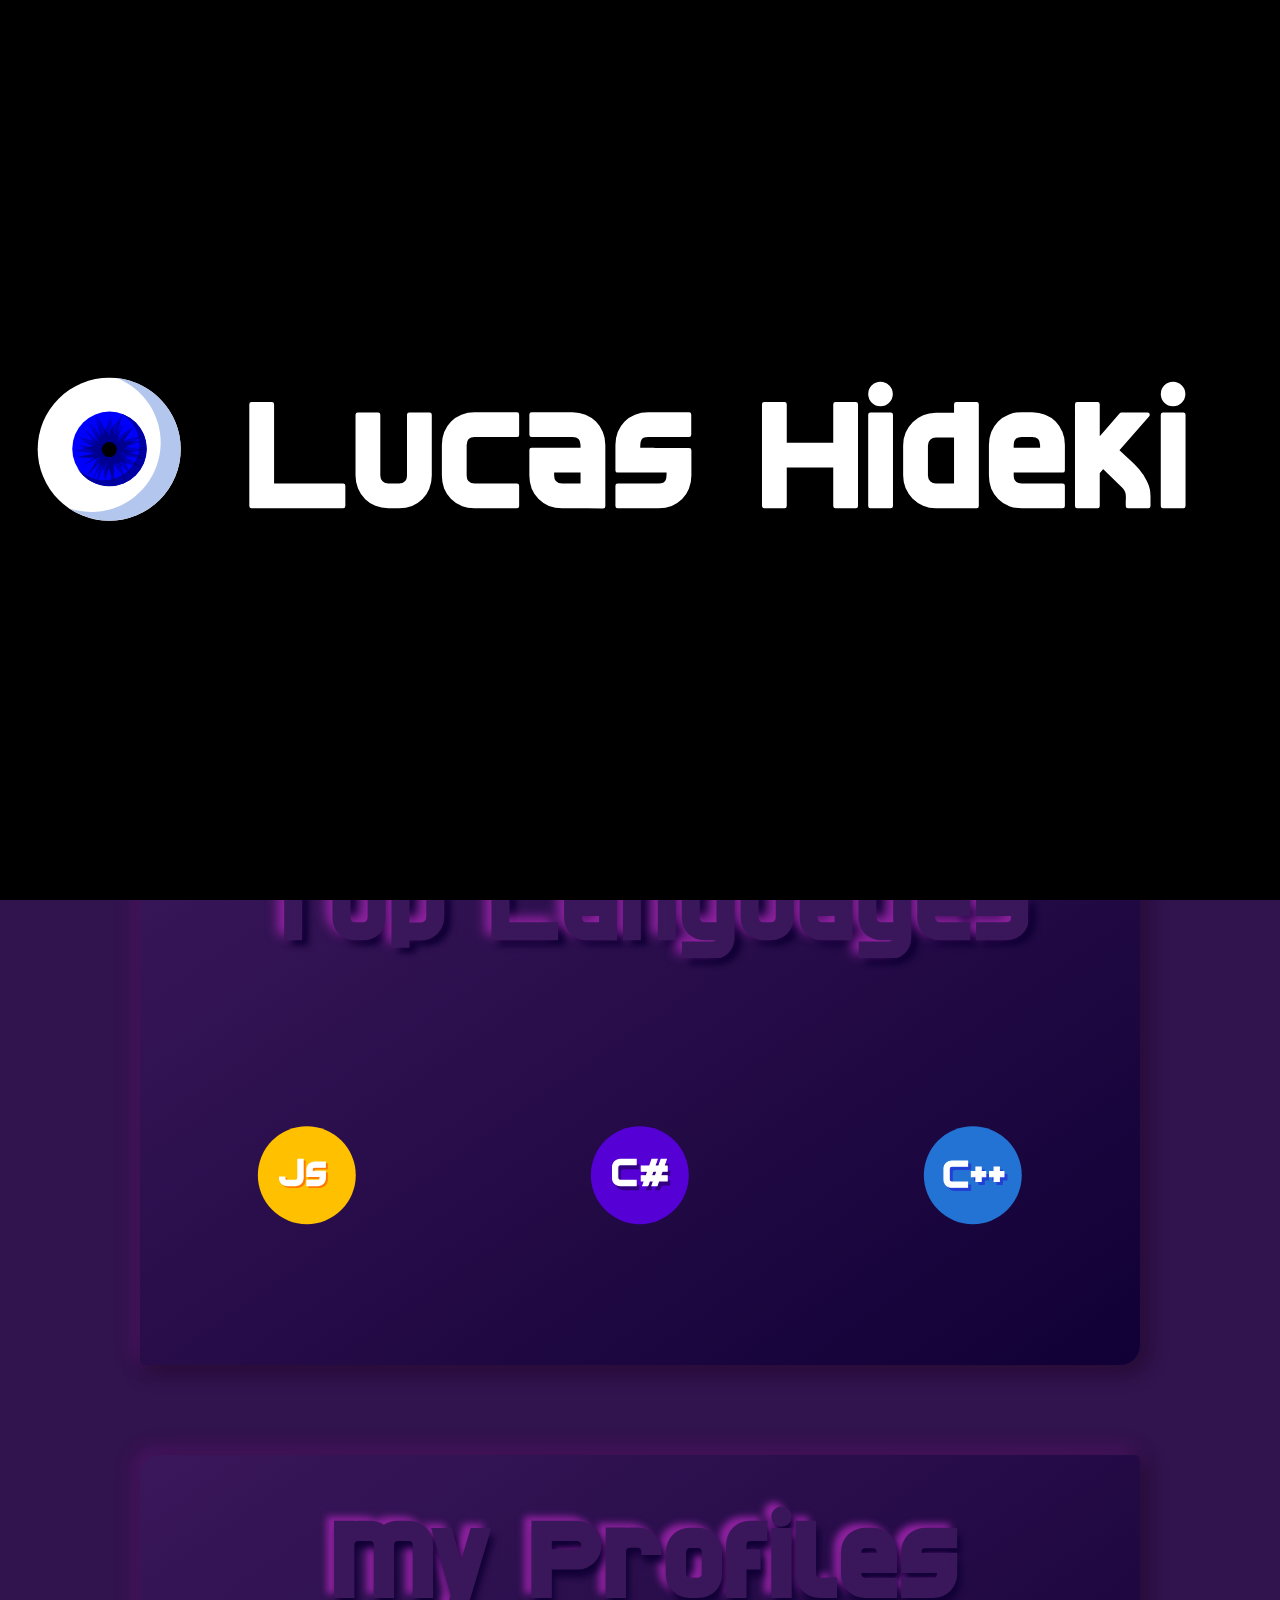
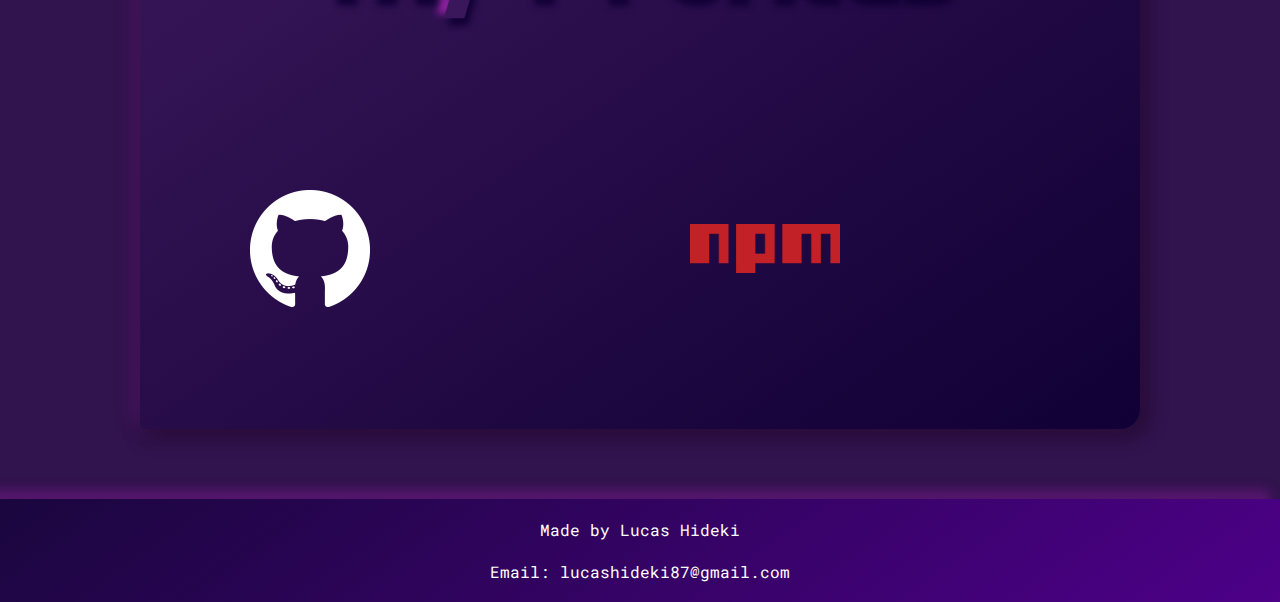
==== commit d7795067: "Updated" ====
--- a/index.html
+++ b/index.html
@@ -778,7 +778,7 @@
     </svg>
 
     <div class="div div__languages div--flex_center">
-      <div class="div div__information div--flex_center">
+      <div class="div div__information div__language">
         <svg
           class="svg--square"
           width="512"
@@ -826,7 +826,7 @@
           Mostly for Front-end and sometimes for Back-end
         </p>
       </div>
-      <div class="div div__information div--flex_center">
+      <div class="div div__information div__language">
         <svg
           class="svg--square"
           width="512"
@@ -873,7 +873,7 @@
           I use for game development on Unity.
         </p>
       </div>
-      <div class="div div__information div--flex_center">
+      <div class="div div__information div__language">
         <svg
           class="svg--square"
           width="512"
--- a/static/css/style.css
+++ b/static/css/style.css
@@ -24,6 +24,7 @@
 body {
   background-color: rgb(49, 19, 77);
 }
+
 header {
   background: linear-gradient(145deg, #6d1ab9, #5f0077);
   height: auto;
@@ -32,17 +33,69 @@
   width: 100%;
   box-shadow: 10px 10px 10px rgba(35, 5, 39, 0.568);
 }
-/*CLASS*/
-.ul--type-nav {
+footer {
+  display: flex;
+  margin-top: 50px;
+  background: linear-gradient(145deg, #1a063e, #4d0088);
+  height: auto;
+  min-height: 100px;
+  font-family: "Roboto Mono", monospace;
+  width: 100%;
+  box-shadow: -10px -10px 10px rgba(149, 29, 165, 0.349);
+  color: white;
+}
+/*
+IDS
+*/
+#mainContainer {
+  width: 100%;
+  position: absolute;
+}
+#introContainer {
+  background-color: black;
+  height: 100vh;
+  position: relative;
+  animation: introfadein 4s 1;
+}
+
+@keyframes introfadein {
+  0% {
+    opacity: 0;
+  }
+  50% {
+    opacity: 1;
+  }
+  100% {
+    opacity: 0;
+  }
+}
+/*
+CLASS
+*/
+
+/*
+_UL_
+*/
+
+.ul__nav {
   list-style-type: none;
-}
-
-.li--type-nav {
+  padding: 0px;
+}
+
+/*
+_LI_
+*/
+
+.li__nav {
   height: 50px;
-  float: right;
-}
-
-.a--type-nav {
+  float: left;
+}
+
+/*
+_A_
+*/
+
+.a__nav {
   text-align: center;
   text-decoration: none;
   background-blend-mode: multiply;
@@ -51,187 +104,244 @@
   height: 35px;
   padding-top: 15px;
 }
-.a--type-nav:hover {
+.a__nav:hover {
   background-color: rgba(0, 0, 0, 0.418);
 }
 
-.a--size-medium {
-  font-size: 24px;
-}
-
-.a--profile-link {
+.a__profiles {
   color: rgba(255, 255, 255, 0);
   transition: color 1s;
 }
-.a--profile-link:hover {
-  color: rgb(255, 255, 255)
-}
-
+.a__profiles:hover {
+  color: rgb(255, 255, 255);
+}
+
+/*
+_DIV_
+*/
+
+.div__box {
+  display: flex;
+  align-items: center;
+  height: auto;
+  border-radius: 20px 5px 20px 5px;
+  box-shadow: 5px 5px 20px rgba(18, 3, 20, 0.568),
+    -5px -5px 20px rgba(149, 29, 165, 0.349);
+  color: rgba(255, 255, 255, 1);
+}
+.div--white {
+  background-color: white;
+}
+.div--purple {
+  background: linear-gradient(145deg, #3a175a, #100035);
+}
+.div__information {
+  overflow: hidden;
+  flex-direction: column;
+  width: 100%;
+  border-radius: 5px;
+  margin: 30px;
+}
+.div__profiles {
+  height: 300px;
+  width: 100%;
+  border-radius: 5px;
+  margin: 30px;
+}
+.div__container {
+  position: relative;
+  justify-content: center;
+  font-family: "Roboto Mono", monospace;
+  height: auto;
+}
+/*
+=CONTAINER= ANIM
+*/
+@keyframes containerfade {
+  0% {
+    opacity: 0;
+  }
+  100% {
+    opacity: 1;
+  }
+}
+.div__languages {
+  display: flex;
+  align-items: center;
+}
+.div__language {
+  display: flex;
+  align-items: center;
+}
+
+.div--flex_columns {
+  flex-direction: column;
+}
+.div--flex_center {
+  display: flex;
+  align-items: center;
+  justify-content: center;
+}
+
+/*
+_SPAN_
+*/
+
+.span__profile {
+  display: flex;
+  align-items: center;
+  height: 100%;
+  width: 100%;
+}
+
+/*
+_H1_
+*/
+
+.h1 {
+  margin: 20px;
+}
+
+.h1__aboutme {
+  font-size: 48px;
+}
+
+/*
+_SVG_
+*/
+
+.svg__languages {
+  width: 100%;
+  height: auto;
+}
+.svg__introbox {
+  width: 50vw;
+  min-width: 320px;
+  height: auto;
+}
+.svg__logo {
+  width: 120px;
+  height: 25px;
+}
+.svg--square {
+  height: 100px;
+  width: 100px;
+  min-height: 100px;
+  min-width: 100px;
+}
+
+/*
+_IMG_
+*/
+
+.img--square {
+  height: auto;
+  width: auto;
+  max-width: 150px;
+  margin: 20px;
+}
+
+/*
+_P_
+*/
+.p__aboutme {
+  font-size: 24px;
+  text-align: center;
+  margin: 20px 80px 20px;
+}
+
+.p__languages {
+  font-size: 16px;
+  text-align: center;
+  margin: 20px;
+}
+
+.p__info {
+  margin: 20px;
+}
+
+/*
+_MEDIA_
+*/
+
+/*Large screen(Desktop)*/
 @media only screen and (orientation: landscape) {
-  .a--type-nav {
+  .a__nav {
     width: 150px;
     min-width: 100px;
     transition: background-color, 1s, width, 1s;
   }
-  .a--type-nav:hover {
+  .a__nav:hover {
     width: 200px;
     transition: background-color, 1s, width, 1s;
   }
-  .a--button-hide {
-    width: 0;
-    height: 0;
-    display: none;
-  }
-
-  .div--type-box {
+  .a__profiles {
+    color: rgba(255, 255, 255, 0);
+    transition: color 1s;
+  }
+  .a__profiles:hover {
+    color: rgb(255, 255, 255);
+  }
+  .div__box {
     margin: 70px 0 20px 0;
     width: 90vw;
     max-width: 1000px;
   }
-
-  .div--box-programming {
+  .div__languages {
     flex-direction: row;
   }
-}
-
+  .div__information {
+    padding-top: 90px;
+    max-height: 210px;
+    min-height: 210px;
+    color: rgba(255, 255, 255, 0);
+    transition: max-height 1s, min-height 1s, padding-top 1s, color 1s;
+  }
+  .div__information:hover {
+    padding-top: 10px;
+    max-height: 290px;
+    min-height: 290px;
+    color: rgba(255, 255, 255, 1);
+  }
+}
+
+/*Small screen(Phones or low resolution PCs)*/
 @media only screen and (orientation: portrait), (max-width: 800px) {
-  .ul--type-nav {
+  .ul__nav {
     list-style-type: none;
     display: flex;
     flex-direction: row;
     padding: 0;
   }
-  .a--type-nav {
+  .a__nav {
     width: 100%;
     background-color: #66009a;
   }
-  .a--type-nav:hover {
+  .a__nav:hover {
     transition: background-color, 1s;
   }
-
-  .li--type-nav {
+  .a__profiles {
+    color: rgba(255, 255, 255, 1);
+  }
+
+  .li__nav {
     width: 100%;
   }
 
-  .div--type-box {
+  .div__box {
     margin: 50px 0 50px 0;
     width: 100vw;
   }
-
-  .div--box-programming {
+  .div__languages {
     flex-direction: column;
   }
-}
-
-.div--type-box {
-  height: auto;
-  border-radius: 20px 5px 20px 5px;
-  box-shadow: 5px 5px 20px rgba(18, 3, 20, 0.568),
-    -5px -5px 20px rgba(149, 29, 165, 0.349);
+  .div__information {
+    padding-top: 40px;
+    max-height: 260px;
+    min-height: 260px;
+    width: 100%;
+    border-radius: 5px;
+    margin: 30px;
     color: rgba(255, 255, 255, 1);
-}
-.div--box-intro {
-  flex-direction: column;
-}
-
-.div--color-white {
-  background-color: white;
-}
-.div--color-purple {
-  background: linear-gradient(145deg, #3a175a, #100035);
-}
-
-.div--type-info {
-  overflow: hidden;
-  display: flex;
-  flex-direction: column;
-  padding-top: 90px;
-  align-items: center;
-  max-height: 210px;
-  min-height: 210px;
-  width: 100%;
-  border-radius: 5px;
-  margin: 30px;
-  /* background-color: white; */
-  color: rgba(255, 255, 255, 0);
-  transition: max-height 1s, min-height 1s, padding-top 1s, color 1s;
-}
-.div--type-info:hover {
-  padding-top: 10px;
-  max-height: 290px;
-  min-height: 290px;
-  color: rgba(255, 255, 255, 1);
-}
-.div--type-profile {
-  height: 300px;
-  width: 100%;
-  border-radius: 5px;
-  margin: 30px;
-  /* background-color: white; */
-}
-.div--info-color1 {
-  background-color: rgb(255, 193, 24);
-}
-.div--info-color2 {
-  background-color: rgb(43, 117, 255);
-}
-.div--info-color3 {
-  background-color: rgb(119, 0, 255);
-}
-
-.div--display-flex {
-  display: flex;
-}
-.div--flex-justify_center {
-  justify-content: center;
-}
-.div--flex-align_center {
-  align-items: center;
-}
-
-.div--type-container {
-  font-family: "Roboto Mono", monospace;
-  height: auto;
-  justify-content: center;
-  align-items: center;
-  flex-direction: column;
-}
-
-.span--type-profile {
-  display: flex;
-  align-items: center;
-  height: 100%;
-  width: 100%;
-}
-
-.h1--type-title {
-  margin: 20px;
-}
-
-.svg--type-languages {
-  width: 100%;
-  height: auto;
-}
-.svg--type-introbox {
-  width: 50vw;
-  min-width: 320px;
-  height: auto;
-}
-
-.svg--size-square {
-  height: 100px;
-  width: 100px;
-  min-height: 100px;
-  min-width: 100px;
-}
-
-.img--size-auto {
-  height: auto;
-  width: auto;
-  max-width: 150px;
-  margin: 20px;
-}
-
-.p--margin-20 {
-  margin: 20px;
-}
+  }
+}
